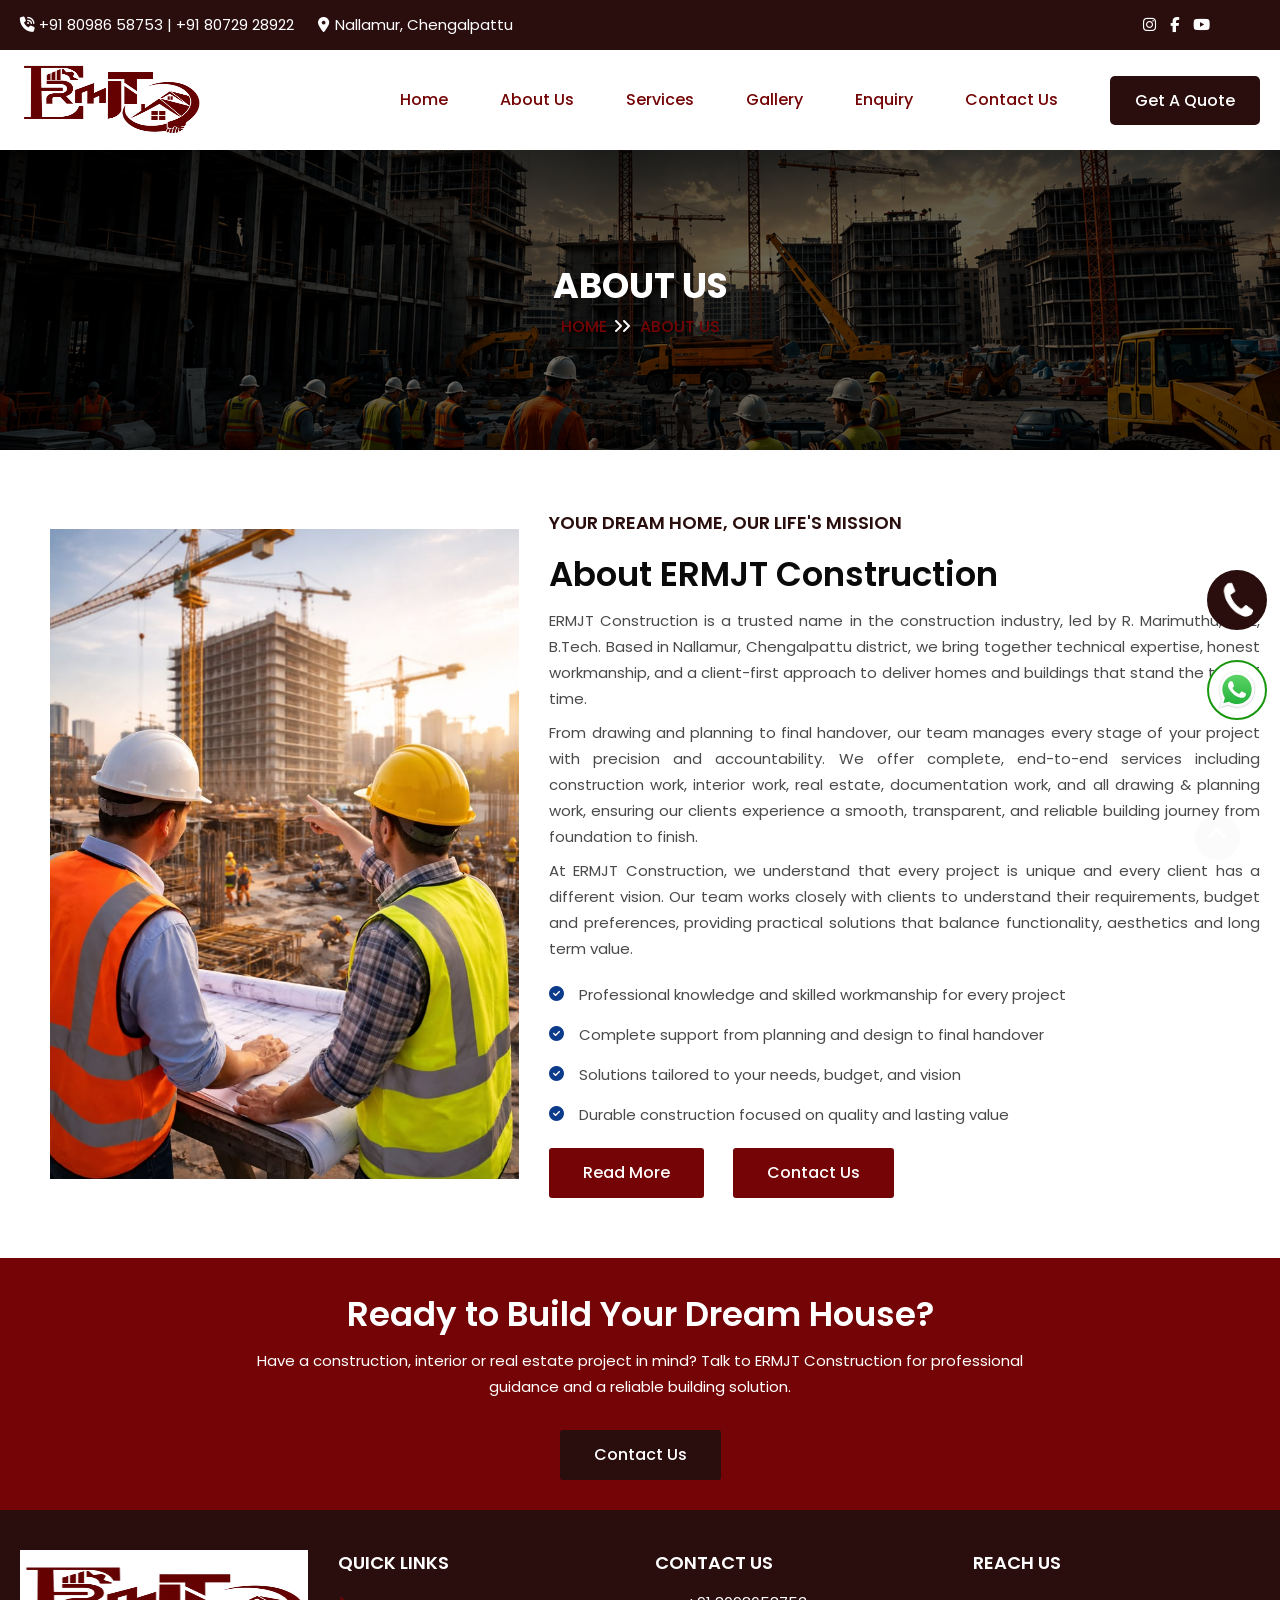
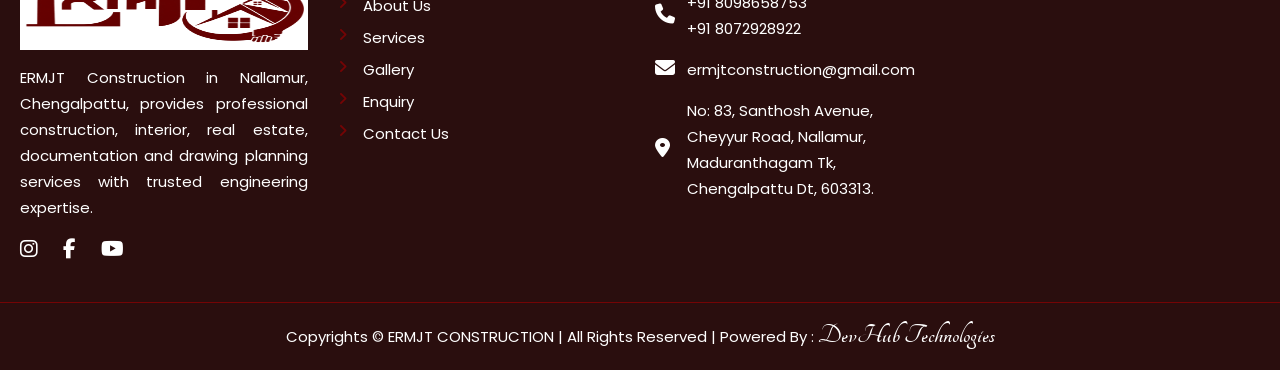
==== about-us.html @ faad3336 "Add files via upload" ====
<!DOCTYPE html>
<html lang="zxx">
    <head>
        <meta charset="utf-8">
        <title>ERMJT Construction | Construction, Interior, Real Estate & Drawing Planning Works</title>
        <meta name="description" content="ERMJT Construction - R.Marimuthu DCE., B.Tech. Trusted construction, interior, real estate, documentation and drawing planning services in Nallamur, Chengalpattu.">
        <meta name="keywords" content="ERMJT Construction, Chengalpattu construction, Maduranthagam construction, Nallamur construction, interior work, real estate, documentation work, drawing planning, R Marimuthu">
        <meta http-equiv="x-ua-compatible" content="ie=edge">
        <meta name="viewport" content="width=device-width, initial-scale=1">
        <link rel="shortcut icon" type="image/x-icon" href="images/favicon.png">
        <link rel="stylesheet" type="text/css" href="css/bootstrap.min.css">
        <link rel="stylesheet" type="text/css" href="css/font-awesome.min.css">
        <link rel="stylesheet" type="text/css" href="css/animate.css">
        <link rel="stylesheet" type="text/css" href="css/hover-min.css">
        <link rel="stylesheet" type="text/css" href="css/owl.carousel.css">
        <link rel="stylesheet" type="text/css" href="css/off-canvas.css">
        <link rel="stylesheet" type="text/css" href="fonts/flaticon.css">
        <link rel="stylesheet" type="text/css" href="css/rsmenu-main.css">
        <link rel="stylesheet" type="text/css" href="css/magnific-popup.css">
        <link rel="stylesheet" type="text/css" href="css/rsmenu-transitions.css">
        <link rel="stylesheet" type="text/css" href="css/style.css">
        <link id="switch_style" href="#" rel="stylesheet" type="text/css">
        <link rel="stylesheet" type="text/css" href="css/responsive.css">        
        <link rel="stylesheet" type="text/css" href="css/jquery.fancybox.min.css">
        <link rel="stylesheet" href="https://cdnjs.cloudflare.com/ajax/libs/font-awesome/6.7.2/css/all.min.css">
        <link type="text/css" rel="stylesheet" href="https://fonts.googleapis.com/css?family=Tangerine">
    </head>
    <body class="home-three">

        <section class="full-width-header">
            <div class="topbar-section">
                <div class="container">
                    <div class="row align-items-center">
                        <div class="col-md-7">
                            <ul class="mail-info">
                                <li><i class="fa-solid fa-phone-volume text-white"></i> <a href="tel:+918098658753"> +91 80986 58753</a> | <a href="tel:+918072928922">+91 80729 28922</a> </li>
                                <li> <a href="#"><i class="fa-solid fa-location-dot text-white"></i>Nallamur, Chengalpattu</a></li>
                              
                            </ul>
                        </div>
                        <div class="col-md-5 nav-right-section">
                            <div class="right-text text-right fix">
                                <div class="social-link">
                                    <ul>
                                        <li><a href="#"><i class="fa-brands fa-instagram"></i></a></li>
                                        <li><a href="#"><i class="fa-brands fa-facebook-f"></i></a></li>
                                        <li><a href="#"><i class="fa-brands fa-youtube"></i></a></li>
                                        
                                    </ul>
                                </div>
                            </div>
                        </div>
                    </div>
                </div>
            </div>
            <!--Header Start-->
            <header class="rs-header header-style-3">
                <!-- Menu Start -->
                <div class="menu-area menu-sticky transparent">
                    <div class="container">
                        <div class="main-menu">
                            <div class="row align-items-center">
                                <div class="col-lg-2">
                                    <div class="logo-area sm-center">
                                        <a href="index.html"><img src="images/logo.png" alt="ERMJT Construction logo" class="logo-img" style="width: 100%; height: 100px;"></a>
                                    </div>
                                </div>
                                <div class="col-lg-10 search-bar">
                                    <div class="header-mid-section display-flex-center">   
                                        <div class="right-menu-area">  
                                            <a class="rs-menu-toggle"><i class="fa fa-bars"></i></a>
                                            <nav class="rs-menu">
                                                <ul class="nav-menu">
                                                    <li class="current_page_item"> <a href="index.html" class="home active-icon"><span data-hover="Home">Home</span></a></li>
                                                    <li class="current_page_item"> <a href="about-us.html"><span data-hover="About Us">About Us</span></a></li>                                           
                                                    <li class="current_page_item"> <a href="services.html"><span data-hover="Services">Services</span></a></li>                                          
                                                    <li class="current_page_item"> <a href="gallery.html" class="home active-icon"><span data-hover="Gallery">Gallery</span></a></li>                                                
                                                    <li class="current_page_item"> <a href="enquiry.html" class="home active-icon"><span data-hover="Enquiry">Enquiry</span></a></li>
                                                    <li class="current_page_item"> <a href="contact-us.html" class="home active-icon"><span data-hover="Contact Us">Contact Us</span></a></li>
                                                    <li><a href="enquiry.html" class="nav-btn">Get A Quote</a></li>                                           
                                                </ul>
                                            </nav> 
                                        </div>                                       
                                    </div> 
                                </div>
                            </div>
                        </div>
                    </div>
                </div>
            </header>
        </section>

        <!-- Breadcrumbs Start -->
        <div class="rs-breadcrumbs">
            <div class="breadcrumbs-image">
                <img src="images/breadcrumbs-01.png" alt="Breadcrumbs Image" style="height: 300px; width: 100%; object-fit: cover; filter: brightness(45%);">
                <div class="breadcrumbs-inner">
                    <div class="container">
                        <div class="breadcrumbs-text">
                            <h1 class="breadcrumbs-title">About Us</h1>
                            <ul class="breadcrumbs-subtitle">
                                <li><a href="index.html">Home</a></li>
                                <li>About Us</li>
                            </ul>
                        </div>
                    </div>
                </div>
            </div>                
        </div>
        <!-- Breadcrumbs End -->

        <div id="rs-about" class="rs-about-construction pt-60 pb-60 clearfix">
            <div class="container ps-relative">                
                <div class="row align-items-center">
                  
                    <div class="col-lg-5">
                        <div class="about-left-image d-pl-30"> 
                            <img src="images/about-01.jpg" alt="" style="width: 100%; height: 650px; object-fit: cover;">
                        </div>
                    </div>

                      <div class="col-lg-7">
                        <div class="rs-title2 margin-0">
                            <span>Your Dream Home, Our Life's Mission</span>
                            <h2>About ERMJT Construction</h2>
                            <p>
                                ERMJT Construction is a trusted name in the construction industry, led by R. Marimuthu, DCE, B.Tech. Based in Nallamur, Chengalpattu district, we bring together technical expertise, honest workmanship, and a client-first approach to deliver homes and buildings that stand the test of time.
                            </p>
                            <p>
                                From drawing and planning to final handover, our team manages every stage of your project with precision and accountability. We offer complete, end-to-end services including construction work, interior work, real estate, documentation work, and all drawing & planning work, ensuring our clients experience a smooth, transparent, and reliable building journey from foundation to finish.
                            </p>
                            <p>
                                At ERMJT Construction, we understand that every project is unique and every client has a different vision. Our team works closely with clients to understand their requirements, budget and preferences, providing practical solutions that balance functionality, aesthetics and long term value.
                            </p>
                            <ul class="about-points" style="list-style:none; padding-left:0; margin:20px 0;">
                                <li style="margin-bottom:14px; padding-left:30px; position:relative;">
                                    <i class="fa-solid fa-circle-check" style="position:absolute; left:0; top:4px; color:#0D3B8C;"></i>
                                    Professional knowledge and skilled workmanship for every project
                                </li>
                                <li style="margin-bottom:14px; padding-left:30px; position:relative;">
                                    <i class="fa-solid fa-circle-check" style="position:absolute; left:0; top:4px; color:#0D3B8C;"></i>
                                    Complete support from planning and design to final handover
                                </li>
                                <li style="margin-bottom:14px; padding-left:30px; position:relative;">
                                    <i class="fa-solid fa-circle-check" style="position:absolute; left:0; top:4px; color:#0D3B8C;"></i>
                                    Solutions tailored to your needs, budget, and vision
                                </li>
                                <li style="margin-bottom:14px; padding-left:30px; position:relative;">
                                    <i class="fa-solid fa-circle-check" style="position:absolute; left:0; top:4px; color:#0D3B8C;"></i>
                                    Durable construction focused on quality and lasting value
                                </li>
                            </ul>
                        </div>
                        <div class="services-list">
                            <ul class="button-area">
                                <li><a class="readon" href="about-us.html">Read More</a></li>
                                <li><a class="readon" href="contact-us.html">Contact Us</a></li>
                            </ul>
                        </div>
                    </div>
                </div>
            </div>
        </div>

      
        <div id="rs-calltoaction" class="rs-calltoaction bg2 pt-30 pb-30">
            <div class="container">
                <div class="rs-cta-inner text-center">
                    <div class="rs-title text-center">
                        <h2 class="white-color">Ready to Build Your Dream House?</h2>      
                        <p class="white-color text-center">Have a construction, interior or real estate project in mind?
                        Talk to ERMJT Construction for professional</br> guidance
                        and a reliable building solution.</p>
                    </div>
                    <a class="readon white-btn" href="contact-us.html" style="background-color: #2a0e0e !important; color: #fff;">Contact Us</a>
                </div>
            </div>
        </div>
        
        
        <footer id="rs-footer" class="rs-footer pt-40">
            <div class="footer-top">
                <div class="container">
                    <div class="row">
                        <div class="col-lg-3 single-footer-column mb-md-30">
                            <div class="about-widget">
                                 <div class="footer-logo">
                                <a href="index.html"><img src="images/logo.png" alt="ERMJT Construction logo" style="background-color: #fff; width: 100%; height: 100px;" ></a>
                            </div>                 
                                <div class="footer-info">
                                    <p class="footer-desc white-color">ERMJT Construction in Nallamur, Chengalpattu, provides professional
                                    construction, interior, real estate, documentation
                                    and drawing planning services with trusted engineering expertise.</p>

                                   
                                </div>                                
                                <ul class="social-links">
                                    <li><a href="#"><i class="fa-brands fa-instagram"></i></a></li>
                                    <li><a href="#"><i class="fa-brands fa-facebook-f"></i></a></li>
                                    <li><a href="#"><i class="fa-brands fa-youtube"></i></a></li>
                                   
                                </ul>
                            </div>
                        </div>

                            <div class="col-lg-3 single-footer-column mb-md-30">
                            <div class="footer-menu">
                                <h5 class="footer-title">Quick Links</h5>
                                <ul>
                                    <li><a href="about-us.html">About Us</a></li>
                                    <li><a href="services.html">Services</a></li>
                                    <li><a href="gallery.html">Gallery</a></li>
                                    <li><a href="enquiry.html">Enquiry</a></li>
                                    <li><a href="contact-us.html">Contact Us</a></li>
                                    
                                </ul>
                            </div>
                        </div>

                        <div class="col-lg-3 single-footer-column">
                            <h5 class="footer-title">Contact Us</h5>
                            <ul class="footer-address">

                               

                                <li class="align-items-center display-flex">
                                    <div class="icon-tag">
                                        <i class="fa fa-phone"></i> 
                                    </div>
                                    <div class="info">
                                        <a href="tel:+918098658753">+91 8098658753</a><br>
                                        <a href="tel:+918072928922">+91 8072928922</a> 
                                    </div>
                                </li>

                                <li class="align-items-center display-flex">
                                    <div class="icon-tag">
                                        <i class="fa-solid fa-envelope"></i> 
                                    </div>
                                    <div class="info">
                                        <a href="mailto:ermjtconstruction@gmail.com">ermjtconstruction@gmail.com</a><br>
                                       
                                    </div>
                                </li>

                                 <li class="align-items-center display-flex">
                                    <div class="icon-tag">
                                        <i class="fa-solid fa-location-dot"></i> 
                                    </div>
                                    <div class="info">
                                        <a href="#" target="_blank">
                                            No: 83, Santhosh Avenue, </br>Cheyyur Road, Nallamur,</br> Maduranthagam Tk,</br> Chengalpattu Dt, 603313. 
                                        </a>
                                    </div>
                                </li>

                            </ul>
                        </div>

                    

                        <div class="col-lg-3 single-footer-column mb-md-30">
                            <h5 class="footer-title">Reach Us</h5>
                            
                            <iframe src="https://www.google.com/maps?q=Nallamur,Maduranthagam,Chengalpattu,Tamil%20Nadu&output=embed" width="100%" height="250px" style="border:0;" allowfullscreen="" loading="lazy" referrerpolicy="no-referrer-when-downgrade"></iframe>
                        </div>
                    </div>
                </div>
            </div>
            <div class="footer-bottom">
                <div class="container">                    
                    <div class="row align-items-center">
                       
                        <div class="col-md-12">
                            <div class="copyright text-center">
                                <p class="text-center text-white site-footer__bottom-text">
                                    Copyrights ©
                                    <a href="index.html" class="company-name">
                                        ERMJT CONSTRUCTION
                                    </a>
                                    | All Rights Reserved | Powered By :
                                    <a href="https://devhubtechnologies.co.in/" class="devhub">
                                        DevHub Technologies
                                    </a>
                                </p>
                            </div>

                        </div>
                    </div>
                </div>
            </div>
        </footer>
        
        
        <a href="https://api.whatsapp.com/send?phone=+918098658753&amp;text= Hello ERMJT Construction, I visited your website and would like to know more about your services. Please share the details. Thank you."
            target="_blank" id="Whatsapp">
            <img src="images/WhatsApp.svg" alt="WhatsApp">
        </a>

        <a href="tel:+918098658753" target="_blank" id="Phonei">
            <img src="images/phone.png" alt="Phone">
        </a>      

        <div id="scrollUp">
            <i class="fa fa-angle-up"></i>
        </div> 

        <script src="js/jquery.js"></script>
        <script src="js/jquery.fancybox.js"></script>
        <script src="js/modernizr-2.8.3.min.js"></script>
        <script src="js/modernizr-2.8.3.min.js"></script>
        <script src="js/jquery.min.js"></script>
        <script src="js/skill.bars.jquery.js"></script>
        <script src="js/jquery.counterup.min.js"></script>
        <script src="js/waypoints.min.js"></script>
        <script src="js/bootstrap.min.js"></script>
        <script src="js/owl.carousel.min.js"></script>
        <script src="js/jquery.magnific-popup.min.js"></script>
        <script src="js/slick.min.js"></script>
        <script src="js/isotope.pkgd.min.js"></script>
        <script src="js/imagesloaded.pkgd.min.js"></script>
        <script src="js/wow.min.js"></script>
        <script src="js/rsmenu-main.js"></script>
        <script src="js/plugins.js"></script>
        <script src="js/main.js"></script>
    </body>
</html>
---- css/off-canvas.css ----
@charset "utf-8";

/**
*
* -----------------------------------------------------------------------------
*
* Template : Kulluu - Creative Agency HTML Template
* Author : rs-theme
* Author URI : http://www.rstheme.com/
*
* -----------------------------------------------------------------------------
*
**/

.rs-offcanvas-link {

}

a.nav-expander {
    background: transparent;
    color: #FFFFFF;
    display: block;
    font-size: 16px;
    font-weight: 400;
    height: auto;
    margin-right: 0;
    padding: 0;
    right: 0;
    text-decoration: none;
    text-transform: uppercase;
    top: 0;
    transition: right 0.3s ease-in-out 0s;
    width: auto;
    z-index: 12;
    transition: right 0.3s ease-in-out 0s;
    -webkit-transition: right 0.3s ease-in-out 0s;
    -moz-transition: right 0.3s ease-in-out 0s;
    -o-transition: right 0.3s ease-in-out 0s;
 
}
 
a.nav-expander:hover {
  cursor: pointer;
}

nav.right_menu_togle {
	background: rgba(0,0,0,0.9);
	display: block;
	height: 100%;
	overflow: auto;
	position: fixed;
	right: -23em;
	font-size: 15px;
	top: 0;
	width: 23em;
	z-index: 2000;
	transition: right 0.3s ease-in-out 0s;
	-webkit-transition: right 0.3s ease-in-out 0s;
	-moz-transition: right 0.3s ease-in-out 0s;
	-o-transition: right 0.3s ease-in-out 0s;
}
.nav-expanded nav {
  right: 0;
}
 
body.nav-expanded {
  margin-left: 0em;
  transition: right 0.4s ease-in-out 0s;
  -webkit-transition: right 0.4s ease-in-out 0s;
  -moz-transition: right 0.4s ease-in-out 0s;
  -o-transition: right 0.4s ease-in-out 0s;
}
.right_menu_togle .close-btn{
	overflow: hidden;
	padding: 35px 10px 20px;
}
.right_menu_togle .canvas-logo{
    padding-left: 24px;
    padding-bottom: 20px;
}
.right_menu_togle .search-wrap{
    padding: 20px 24px 0;
    position: relative;
}
.right_menu_togle .search-wrap label{
    display: block;
    font-size: 20px;
    color: #fff;
    position: relative;
}
.right_menu_togle .search-wrap input,
.right_menu_togle .search-wrap button{
    border: none;
    outline: none;
}
.right_menu_togle .search-wrap input{
    width: 100%;
    border-radius: 30px;
    background: #fff;
    padding: 7px 25px;
    margin-top: 6px;
}
.right_menu_togle .search-wrap button{
    position: absolute;
    right: 40px;
    background: transparent;
    cursor: pointer;
    bottom: 7px;
    font-size: 18px;
}

span#nav-close {
	font-size: 20px;
    cursor: pointer;
    color: #fff;
    display: block;
    text-align: center;
    width: 35px;
    height: 35px;
    line-height: 26px;
    border: 3px solid #fff;
    border-radius: 50%;
    float: right;
    font-weight: bold;
}

.sidebarnav_menu.main-menu li.menu-item-has-children:before{
	position: absolute;
    content: "\f078";
    font-family: FontAwesome;
    color: #ffffff;
    width: 32px;
    height: 32px;
    line-height: 30px;
    background: rgba(255,255,255,0.2);
    border: 1px solid rgba(255,255,255,0.3);
    right: 8px;
    top: 5px;
    cursor: pointer;
    z-index: 999;
    text-align: center;
    font-size: 15px;
	transition: 0.4s;
	-webkit-transition: 0.4s;
	-ms-transition: 0.4s;
}
.sidebarnav_menu.main-menu li.menu-item-has-children.open:before{
    content: "\f077";
	transition: 0.4s;
	-webkit-transition: 0.4s;
	-ms-transition: 0.4s;
}
.sidebarnav_menu.main-menu li.menu-item-has-children ul{
	display: none;
}
.sidebarnav_menu.main-menu li.menu-item-has-children ul li a{
    display: block;
    padding: 8px 45px;
    font-size: 14px;
}

.sidebarnav_menu.main-menu li ul li:hover a,
.sidebarnav_menu.main-menu li ul li.active a{
	background: rgba(0,0,0,0.15) !important;
}
.sidebarnav_menu.main-menu li {
  border-bottom: 1px solid rgba(255,255,255,0.15);
  font-size: 16px;
  position: relative;
  display: block;
}
.sidebarnav_menu.main-menu .list-unstyled li:last-child {
	border-bottom: 0;
}
.sidebarnav_menu.main-menu .list-unstyled {
 	border-top: 1px solid rgba(255,255,255,0.15);
}
.sidebarnav_menu.main-menu .list-unstyled li {
	border: 0;
}
.sidebarnav_menu.main-menu li a {
  color: #fff;
  text-decoration: none;
  padding: 8px 24px;
  display: block;
  transition: 0.4s;
  -webkit-transition: 0.4s;
  -ms-transition: 0.4s;
}
.sidebarnav_menu.main-menu li ul li a {
  padding: 8px 0 8px 40px; 
}
.sidebarnav_menu.main-menu li a:hover {
  color: #FFFFFF;
  text-decoration: none;
}
 
.sidebarnav_menu.main-menu a .caret {
	width: 0;
	height: 0;
	display: inline-block;
	vertical-align: top;
	border-top: 4px solid #4f5963;
	border-right: 4px solid transparent;
	border-left: 4px solid transparent;
	content: "";
    margin-top: 8px;
}
 
.sidebarnav_menu.main-menu a:hover .caret {
	border-top-color: #4f5963;
}
 
.sidebarnav_menu.main-menu li.open > a > .caret {
	border-top: none;
	border-bottom: 4px solid #4f5963;
	border-right: 4px solid transparent;
	border-left: 4px solid transparent;
}
 
.sidebarnav_menu.main-menu li.open > a:hover > .caret {
	border-bottom-color: #4f5963;
}
 
.icon:before {
  font-family: 'FontAwesome';
  font-style: normal;
  font-variant: normal;
  font-weight: normal;
  line-height: 1;
  text-transform: none;
  content: '\f105';
}
 
.sidebarnav_menu.main-menu li > a > span.icon {
  float: right;
  margin: 0.1em 1.7em -0.1em 0;
  opacity: 0;
  -webkit-transition: all 0.2s ease-in-out;
  -moz-transition: all 0.2s ease-in-out;
  -o-transition: all 0.2s ease-in-out;
  transition: all 0.2s ease-in-out;
 
}
 
.sidebarnav_menu.main-menu li > a:hover > span.icon {
  float: right;
  margin: 0.1em 0.8em -0.1em 0;
  opacity: 1;
}

.sidebar_nav.navbar {
    position: absolute;
    min-height: auto;
    margin-bottom: 0;
    border: 0;
}
.rs-menu.rs-menu-close,
.sidebar_nav.navbar-inverse{
	background: transparent;
}
---- fonts/flaticon.css ----
/*
  	Flaticon icon font: Flaticon
  	Creation date: 27/07/2019 06:12
  	*/

@font-face {
  font-family: "Flaticon";
  src: url("Flaticon.eot");
  src: url("Flaticond41d.eot?#iefix") format("embedded-opentype"),
       url("Flaticon.woff2") format("woff2"),
       url("Flaticon.woff") format("woff"),
       url("Flaticon.ttf") format("truetype"),
       url("Flaticon.svg#Flaticon") format("svg");
  font-weight: normal;
  font-style: normal;
}

@media screen and (-webkit-min-device-pixel-ratio:0) {
  @font-face {
    font-family: "Flaticon";
    src: url("Flaticon.svg#Flaticon") format("svg");
  }
}

[class^="flaticon-"]:before, [class*=" flaticon-"]:before,
[class^="flaticon-"]:after, [class*=" flaticon-"]:after {   
  font-family: Flaticon;
        font-size: 20px;
font-style: normal;
margin-left: 20px;
}

.flaticon-next:before { content: "\f100"; }
.flaticon-back:before { content: "\f101"; }
.flaticon-hotel:before { content: "\f102"; }
.flaticon-pharmacy:before { content: "\f103"; }
.flaticon-apartments:before { content: "\f104"; }
.flaticon-bridge:before { content: "\f105"; }
.flaticon-library:before { content: "\f106"; }
.flaticon-gas-station:before { content: "\f107"; }
.flaticon-quote:before { content: "\f108"; }
.flaticon-add:before { content: "\f109"; }
.flaticon-phone-call:before { content: "\f10a"; }
.flaticon-mail:before { content: "\f10b"; }
.flaticon-maintenance:before { content: "\f10c"; }
.flaticon-idea:before { content: "\f10d"; }
.flaticon-business-and-finance:before { content: "\f10e"; }
.flaticon-builder:before { content: "\f10f"; }
.flaticon-trust:before { content: "\f110"; }
.flaticon-check:before { content: "\f111"; }
.flaticon-gps:before { content: "\f112"; }
.flaticon-map:before { content: "\f113"; }
.flaticon-trust-1:before { content: "\f114"; }
.flaticon-helmet:before { content: "\f115"; }
.flaticon-gear:before { content: "\f116"; }
.flaticon-hard-hat:before { content: "\f117"; }
.flaticon-help:before { content: "\f118"; }
.flaticon-maintenance-1:before { content: "\f119"; }
.flaticon-phone-call-1:before { content: "\f11a"; }
.flaticon-verified:before { content: "\f11b"; }
.flaticon-cross:before { content: "\f11c"; }
.flaticon-satisfaction:before { content: "\f11d"; }
.flaticon-repair-expert:before { content: "\f11e"; }
---- css/rsmenu-main.css ----
/*

*/
/*-----------------------------------------------------------------------------------*/
/*	GLOBAL CSS THAT ARE APPLIED FOR ALL SCREEN SIZES
/*-----------------------------------------------------------------------------------*/
.rs-menu {
  float: left;
  clear: both;
  width: 100%;
  font-size: 0;
  position: relative;
  /*background: #1c1c1c;
   -webkit-box-shadow: 0 2px 5px rgba(0, 0, 0, .2);
   -moz-box-shadow: 0 2px 5px rgba(0, 0, 0, .2);
   box-shadow: 0 2px 5px rgba(0, 0, 0, .2);*/
}

.rs-menu ul,
.rs-menu li,
.rs-menu p,
.rs-menu a,
.rs-menu div,
.rs-menu i {
  border: 0;
  margin: 0;
  padding: 0;
}

.rs-menu li {
  display: block;
  vertical-align: top;
  position: relative;
}

.rs-menu a {
  display: block;
}

.rs-menu .row {
  float: left;
  width: 100%;
  position: relative;
}

/*-----------------------------------------------------------------------------------*/
/*	SUB-MENUS SETTINGS 
/*-----------------------------------------------------------------------------------*/
/* Hide sub-menus */
.rs-menu ul ul {
  position: absolute;
  top: 100%;
  width: 100%;
  display: none;
  background-color: #111111;
}
.home5 .rs-menu ul ul {
  background-color: #00bcd4;
}
.home5 .rs-menu ul ul li {
  border-bottom: 1px solid #048d9e;
}
.home5 .rs-menu a {
  color: #fff;
}
.rs-menu ul ul.visible,
.rs-menu ul .rs-mega-menu ul.visible ul.sub-menu {
  display: block;
  z-index: 110;
}

/* Adjust position of mega-menu */
.rs-menu li:hover > ul.mega-menu > li > ul {
  position: relative;
}

/*-----------------------------------------------------------------------------------*/
/*	SUB-MENUS APPEARANCE 
/*-----------------------------------------------------------------------------------*/
/* Place border bottom */
.rs-menu ul ul li {
  border-bottom: 1px solid #222;
}

.rs-menu ul ul li:last-child,
.rs-menu ul ul li.mega-menu-container {
  border-bottom: 0;
}

/* Remove border bottom on last li*/
.rs-menu ul ul li:last-child {
  border-bottom: none;
}

/* Puts shadow on sub-menus */
.rs-menu .sub-menu,
.mega-menu {
  -webkit-box-shadow: 0px 4px 13px -3px #232323;
  -moz-box-shadow: 0px 4px 13px -3px #232323;
  -ms-box-shadow: 0px 4px 13px -3px #232323;
  -o-box-shadow: 0px 4px 13px -3px #232323;
  box-shadow: 0px 4px 13px -3px #232323;
}
.mega-rs h2 {
  position: absolute;
  bottom: 30px;
  margin: 0 !important;
  padding: 5px 28px;
  left: 25px;
  background: rgba(0, 0, 0, 0.8);
  color: #fff;
}
.mega-rs ul li a {
  position: relative;
}
#inner .rs-menu li a {
  color: #000;
}
#inner .rs-menu li li a {
  color: #fff;
}

/*-----------------------------------------------------------------------------------*/
/*  APPEARANCE SETTINGS 
/*-----------------------------------------------------------------------------------*/

.multi ul ul {
  background: transparent !important;
}

.multi ul li a {
  font-weight: 400 !important;
  font-size: 13px !important;
}

/*home 1*/

.inner-page .rs-menu ul.nav-menu > li > a,
.home3 .rs-menu ul.nav-menu > li > a,
.home1 .rs-menu ul.nav-menu > li > a {
  padding: 0;
}
.inner-page .rs-menu ul.nav-menu > li,
.home3 .rs-menu ul.nav-menu > li,
.home1 .rs-menu ul.nav-menu > li {
  margin-right: 40px;
}
.home1 .rs-menu ul.nav-menu > li:last-child {
  margin-right: 0;
}
.inner-page .rs-menu > ul.nav-menu {
  text-align: right;
}

/* Modifies position of icons on the menu */
.rs-menu li i {
  margin-right: 10px;
  font-size: 16px;
  /* Make the font smoother for Chrome */
  transform: translate3d(0, 0, 0);
}

.mega-menu h1,
.mega-menu h2,
.mega-menu h3 {
  margin-bottom: 24px;
}
/*-----------------------------------------------------------------------------------*/
/*  Typography
/*-----------------------------------------------------------------------------------*/

.rs-menu .sub-menu li a {
  padding: 10px 14px;
}

/*.home2 .rs-menu {
	background-color: #111111;
	text-align: left;
	z-index: 11;
	position: absolute;
}*/
.home2 .rs-menu ul {
  text-align: left;
}

.home2 .rs-menu > ul > li:first-child > a {
  padding-left: 40px;
}
.home2 .rs-menu > ul > li {
  padding-right: 40px;
}
.home2 .rs-menu > ul > li > a {
  padding: 0px;
}

/* Sub-menus - font size and text alignment*/
.rs-menu ul ul a {
  font-size: 15px;
  text-align: left;
}

.mega-menu p {
  margin: 12px 0;
}

.mega-menu li p a {
  font-size: 16px;
  font-family: "Open Sans", sans-serif;
}

/*-----------------------------------------------------------------------------------*/
/*  MEGA MENU
/*-----------------------------------------------------------------------------------*/
.nav-menu {
  position: relative;
}

.nav-menu .rs-mega-menu {
  position: relative;
}

.nav-menu .mega-menu {
  left: 0;
  width: 100%;
  position: absolute;
}

.nav-menu .mega-menu .mega-menu-container {
  float: left;
  width: 100%;
  position: relative;
  padding: 0 6px;
}

.nav-menu .mega-menu .sub-menu {
  display: block;
  position: relative;
  width: auto;
  padding: 0;
  min-height: initial;
  box-shadow: none;
}

.nav-menu .mega-menu .sub-menu a {
  padding: 12px;
}

.nav-menu .mega-menu .sub-menu li,
.nav-menu .mega-menu .sub-menu a {
  width: 100%;
}

/*-----------------------------------------------------------------------------------*/
/*  MEGA MENU - IMAGES
/*-----------------------------------------------------------------------------------*/
.nav-menu .mega-menu li div.mega-menu-img a {
  float: left;
  width: 100%;
  min-height: 230px;
  padding: 12px;
}

/*Hover Effect Images*/
.nav-menu .mega-menu li div.mega-menu-img a:hover img {
  -webkit-transform: scale(1.1);
  -moz-transform: scale(1.1);
  -o-transform: scale(1.1);
  -ms-transform: scale(1.1);
  transform: scale(1.1);
}

.multi .sub-menu li img {
  width: 50px;
  transition: all 0.5s ease 0s;
  border-radius: 100%;
}
.multi .sub-menu li:hover img {
  transform: rotate(100deg);
}
.multi .sub-menu li {
  margin-bottom: 15px;
}
.multi .sub-menu li {
  padding-bottom: 15px;
}
.multi .col-3 .sub-menu li a {
  display: inline;
}
.nav-menu .mega-menu-img h2 {
  font-size: 16px;
  margin: 12px 0 0 0;
  letter-spacing: 1px;
  text-transform: uppercase;
}

.nav-menu .mega-menu > li .mega-menu-img-meta {
  padding: 0;
  width: auto;
  position: relative;
  height: auto;
  overflow: hidden;
  -webkit-backface-visibility: hidden;
}

/*-----------------------------------------------------------------------------------*/
/*  MEGA MENU - MAP
/*-----------------------------------------------------------------------------------*/
#map {
  height: 500px;
}

/*-----------------------------------------------------------------------------------*/
/*  TRANSITIONS AND EFECTS
/*-----------------------------------------------------------------------------------*/
.nav-menu ul {
  -webkit-transition: all 0.3s ease-in-out;
  -moz-transition: all 0.3s ease-in-out;
  -ms-transition: all 0.3s ease-in-out;
  -o-transition: all 0.3s ease-in-out;
  transition: all 0.3s ease-in-out;
}

.mega-menu-img-meta img {
  -webkit-transition: -webkit-transform 0.3s ease-in-out;
  -moz-transition: -moz-transform 0.3s ease-in-out;
  -o-transition: -o-transform 0.3s ease-in-out;
  -ms-transition: -ms-transform 0.3s ease-in-out;
  transition: transform 0.3s ease-in-out;
}

/*-----------------------------------------------------------------------------------*/
/*  LINE
/*-----------------------------------------------------------------------------------*/
.rs-menu .line {
  padding-bottom: 12px;
  border-bottom: 1px solid rgba(0, 0, 0, 0.05);
  margin-top: 20px;
  text-align: left;
  color: #fff;
  padding-left: 15px;
}

/*-----------------------------------------------------------------------------------*/
/*  RESPONSIVE IMAGES
/*-----------------------------------------------------------------------------------*/
.rs-menu img {
  max-width: 100%;
  height: auto;
  -ms-interpolation-mode: bicubic;
}

/*-----------------------------------------------------------------------------------*/
/*  MEDIA QUERIES
/*-----------------------------------------------------------------------------------*/
@media screen and (min-width: 500px) {
  .rs-menu h1 {
    font-size: 3.8rem;
    line-height: 1.2em;
  }

  .rs-menu h2 {
    font-size: 2rem;
    line-height: 1.2em;
  }

  .rs-menu h3 {
    font-size: 3.3rem;
  }

  .rs-menu h4 {
    font-size: 2.8rem;
  }
}

@media screen and (min-width: 992px) {
  .rs-menu {
    /*border:1px solid #000;*/
    height: auto !important;
  }

  .rs-menu h1 {
    font-size: 3.2rem;
    line-height: 1.2em;
  }

  .rs-menu h2 {
    font-size: 2.5rem;
    line-height: 1.2em;
  }

  .rs-menu h3 {
    font-size: 2rem;
  }

  .rs-menu h4 {
    font-size: 1rem;
  }

  /* Grid */
  .rs-menu .row [class*="col-"] {
    display: block;
    width: 100%;
    min-height: 5px;
    -webkit-box-sizing: border-box;
    -moz-box-sizing: border-box;
    -ms-box-sizing: border-box;
    box-sizing: border-box;
    float: left;
    margin-left: 2.5%;
  }

  .rs-menu .row [class*="col-"]:first-child {
    margin-left: 0 !important;
  }

  .rs-menu .row .col-12 {
    width: 100%;
  }

  .rs-menu .row .col-11 {
    width: 91.45833333333334%;
  }

  .rs-menu .row .col-10 {
    width: 82.91666666666667%;
  }

  .rs-menu .row .col-9 {
    width: 74.375%;
  }

  .rs-menu .row .col-8 {
    width: 65.83333333333334%;
  }

  .rs-menu .row .col-7 {
    width: 57.29166666666667%;
  }

  .rs-menu .row .col-6 {
    width: 48.75%;
  }

  .rs-menu .row .col-5 {
    width: 40.208333333333336%;
  }

  .rs-menu .row .col-4 {
    width: 31.666666666666668%;
  }

  .rs-menu .row .col-3 {
    width: 23.125%;
  }

  .rs-menu .row .col-2 {
    width: 14.583333333333334%;
  }

  .rs-menu .row .col-1 {
    width: 6.041666666666667%;
  }
  /*-----------------------------------------------------------------------------------*/
  /*  RESPONSE MENU
	/*-----------------------------------------------------------------------------------*/
  .rs-menu li {
    display: inline-block;
  }

  .nav-menu .rs-mega-menu {
    position: static;
  }

  .rs-menu ul ul.visible {
    visibility: hidden;
    opacity: 0;
  }

  /* Remove arrows if not in mobile */
  .nav-menu .menu-item-has-children > span,
  .nav-menu .rs-mega-menu > span {
    display: none;
  }

  /* Remove Menu Toggle if not in mobile */
  .rs-menu-toggle {
    display: none;
  }

  /* Remove Menu Close if not in mobile */
  .nav-menu div.sub-menu-close {
    display: none;
  }

  /* Show sub-menus in hover */
  .rs-menu li:active > ul,
  .rs-menu li:focus > ul,
  .rs-menu li:hover > ul,
  .rs-menu li:hover > ul.mega-menu > li > ul,
  .rs-menu li:hover ul.mega-menu .sub-menu {
    display: block;
    z-index: 17;
  }

  /* Adjust position the sub-menus in the left */
  .rs-menu ul ul li > ul {
    right: 100%;
  }

  /* Adjust position the sub-menus on the top */
  .rs-menu ul ul ul {
    top: 0;
  }

  .rs-menu ul ul {
    width: 330px;
  }

  /* Sub-menus - width */
  .rs-menu ul ul a {
    width: 330px; /* <- Modify for width change */
  }

  .nav-menu .mega-menu li div.mega-menu-img a {
    width: 25%;
  }
  .nav-menu .mega-menu li div.mega-menu-innner .single-magemenu {
    width: 25%;
    float: left;
    padding: 0 12px;
  }
}

/*-----------------------------------------------------------------------------------*/
/*  ARROWS FIXES IN IE
/*-----------------------------------------------------------------------------------*/
@media screen and (min-width: 0\0) {
  .rs-menu img {
    width: 100%;
  }

  .nav-menu .menu-item-has-children a,
  .nav-menu .rs-mega-menu a {
    padding-right: 24px;
  }

  .nav-menu .menu-item-has-children a:after,
  .nav-menu .rs-mega-menu a:after {
    position: static;
    float: right;
    margin: 0 -16px 0 0;
  }
}

@media only screen and (max-width: 991px) {
  .rs-menu .row [class*="col-"] {
    float: left !important;
    width: 100% !important;
    margin-left: 0 !important;
    margin-right: 0 !important;
  }

  .nav-menu > li > a {
    border-bottom: 1px solid #1c1d26;
    color: #fff !important;
    text-align: left;
    height: 50px;
    line-height: 50px;
  }

  .nav-menu > li:last-child > a {
    border-bottom: none;
  }

  .nav-menu span.rs-menu-parent i {
    margin: 0;
    color: #0d3b8c;
  }

  .nav-menu > .menu-item-has-children > span.rs-menu-parent,
  .nav-menu .rs-mega-menu > span.rs-menu-parent {
    display: block;
    position: absolute;
    right: 0;
    top: 0;
    padding: 13px 20px;
    cursor: pointer;
    line-height: 15px;
    background: #050613;

    /* Remove the blue Webkit background when element is tapped */
    -webkit-tap-highlight-color: rgba(0, 0, 0, 0);
  }

  .nav-menu > .menu-item-has-children > span.rs-menu-parent:hover,
  .nav-menu .rs-mega-menu > span.rs-menu-parent:hover {
    color: #fff;
  }

  .nav-menu
    > .menu-item-has-children
    .sub-menu
    .menu-item-has-children
    span.rs-menu-parent {
    display: block;
    position: absolute;
    right: 0;
    top: 0;
    padding: 20px;
    cursor: pointer;
    line-height: 15px;
    border-left: 1px solid rgba(0, 0, 0, 0.05);

    /* Remove the blue Webkit background when element is tapped */
    -webkit-tap-highlight-color: rgba(0, 0, 0, 0);
  }

  /*Options Menu Closed*/
  .nav-menu div.sub-menu-close {
    float: left;
    width: 100%;
    cursor: pointer;
    background: #f6f3ed;
    color: #000;
    font-size: 14px;
    text-align: center;
    height: 50px;
    line-height: 50px;
    margin-top: 14px;
  }

  .nav-menu div.sub-menu-close i {
    font-size: 16px;
    margin-right: 5px;
  }

  .rs-menu .sub-menu {
    -webkit-box-shadow: 0 0 20px rgba(0, 0, 0, 0.15);
    -moz-box-shadow: 0 0 20px rgba(0, 0, 0, 0.15);
    -ms-box-shadow: 0 0 20px rgba(0, 0, 0, 0.15);
    -o-box-shadow: 0 0 20px rgba(0, 0, 0, 0.15);
    box-shadow: 0 0 20px rgba(0, 0, 0, 0.15);
  }

  .rs-menu-close {
    height: 0;
    overflow: hidden !important;
  }

  /*Menu Toggle Appearance*/
  .rs-menu-toggle {
    padding: 15px 0;
    display: block;
    position: relative;
    cursor: pointer;
    color: #fff !important;
    font-size: 15px;
    text-transform: uppercase;
    -webkit-tap-highlight-color: rgba(0, 0, 0, 0);
  }

  .rs-menu-toggle i {
    margin-right: 10px;
    font-size: 30px;
  }
}

@media only screen and (max-width: 1080px) {
  .nav-menu > li > a i {
    display: none;
  }
}

@media only screen and (min-width: 992px) {
  .home5 .rs-menu > ul > li > a {
    padding: 0;
    height: 80px;
    line-height: 80px;
    padding-right: 20px;
  }
  .home5 .sticky4 .rs-menu > ul > li:first-child a {
    padding-left: 0;
  }
  .home5
    #rs-header
    .middle-header-home5
    .sticky4
    .header-bottom-area
    .navbar
    ul
    li:first-child {
    margin-left: 0;
  }
}
---- css/rsmenu-transitions.css ----
/*
Theme Name: rs Menu
Description: rs Menu is a fully responsive, easy-to-use, highly customized and creative Mega Menu
Author: Rs Themes
*/

/************************************************
	Transitions
************************************************/
@media screen and (min-width: 992px) {
	.rs-menu ul ul {
		opacity: 0;
		display: block;
		visibility: hidden;	
		transform: translateY(-10px);
	}

	.rs-menu li:active > ul, .rs-menu li:focus > ul, .rs-menu li:hover > ul, .rs-menu li:hover > ul.mega-menu > li > ul, .rs-menu li:hover ul.mega-menu .sub-menu {    
		 opacity: 1;
		 visibility:visible;		
		 transform: translateY(0px);
	}	
}
---- css/style.css ----
@charset "utf-8";
@import url("https://fonts.googleapis.com/css?family=Poppins:300,400,400i,500,500i,600,700,800,900&amp;display=swap");
/**
*

*
**/
/* Table Of Content
---------------------------------------------------------
01. General CSS
02. Common CSS
03. Header CSS
04. Full-width slider Section CSS
05. Video Section CSS
06. Breadcrumbs CSS
07. Construction Process  CSS
08. About Section CSS 
09. Services Section CSS 
10. Project Section CSS
11. Counter Section CSS
12. Our Skill CSS
13. Testimonial Section CSS
14. Newsletter Section CSS
15. Blog Section CSS
16. Blog Details CSS
17. Team Section CSS
18. Faq Section CSS
19. Account Login SS
20. Checkout Section CSS
21. Cart Section CSS
22. Shop Section CSS
23. Shop Single CSS
24. Partner Section CSS
25. Contact Section CSS
26. Error 404 CSS
27. Footer Section CSS
28. Pre-loading CSS

--------------------------------------------------------*/
/* -----------------------------------
    01. General CSS
-------------------------------------*/
html,
body {
  font-size: 15px;
  color: #4a4a4a;
  font-family: "Poppins", sans-serif;
  vertical-align: baseline;
  font-weight: 400;
  overflow-x: hidden;
  line-height: 26px;
}
p {
  margin: 0 0 8px;
  text-align: justify;
}
h1,
h2,
h3,
h4,
h5,
h6 {
  font-family: "Poppins", sans-serif;
  color: #0a0a0a;
  margin: 0 0 6px;
  line-height: 1.4;
}
h1 {
  font-size: 45px;
  font-weight: 700;
}
h2 {
  font-size: 34px;
  font-weight: 600;
  line-height: 52px;
}
h3 {
  font-size: 30px;
  font-weight: 600;
}
h4 {
  font-size: 20px;
  font-weight: 600;
}
h5 {
  font-size: 18px;
  font-weight: 600;
}
h6 {
  font-size: 16px;
  font-weight: 500;
}
a {
  color: #740405;
  transition: all 0.3s ease 0s;
  text-decoration: none !important;
  outline: none !important;
}
a:active,
a:hover {
  text-decoration: none;
  outline: 0 none;
  color: #740405;
}
ul {
  list-style: outside none none;
  margin: 0;
  padding: 0;
}
img {
  max-width: 100%;
  height: auto;
}
/* -----------------------------------
    02. Common CSS
-------------------------------------*/
.clear {
  clear: both;
}
.fix {
  overflow: hidden;
}
.display-flex,
.display-flex-center {
  display: flex;
}
.display-flex-center {
  align-items: center;
}
.white-color {
  color: #ffffff;
}
.stroke-text-white {
  -webkit-text-stroke: 2px #fff;
  background-color: rgba(255, 255, 255, 0);
  color: rgba(255, 255, 255, 0);
}
.border-radius-3 {
  border-radius: 3px;
}
.border-radius-5 {
  border-radius: 5px;
}
.stroke-text-primary {
  -webkit-text-stroke: 2px #740405;
  background-color: rgba(255, 255, 255, 0);
  color: rgba(255, 255, 255, 0);
}
.z-index-0 {
  z-index: 0 !important;
}
.primary-color {
  color: #740405;
}
.bold {
  font-weight: 700;
}
.text-center {
  text-align: center;
}
.no-border {
  border: none !important;
}
.no-background {
  background-color: unset !important;
}
.ps-relative {
  position: relative !important;
}
.ds-block {
  display: block;
}
.capitalize {
  text-transform: capitalize !important;
}
.normal-font-weight {
  font-weight: 400 !important;
}
.medium {
  font-weight: 500 !important;
}
.semi-bold {
  font-weight: 600 !important;
}
.bold {
  font-weight: 700 !important;
}
.bold {
  font-weight: 700 !important;
}
.box-shadow-none {
  box-shadow: none !important;
}
.sec-spacer {
  padding: 60px 0;
}
.sec-spacer2 {
  padding: 95px 0 100px;
}
.sec-spacer3 {
  padding: 105px 0 120px;
}
.sec-spacer4 {
  padding: 85px 0 100px;
}
.margin-0 {
  margin: 0 !important;
}
.padding-0 {
  padding: 0 !important;
}
.mb-100 {
  margin-bottom: 100px;
}
.pr-10 {
  padding-right: 10px;
}
.pr-15 {
  padding-right: 15px;
}
.pr-20 {
  padding-right: 20px;
}
.pr-25 {
  padding-right: 25px;
}
.pr-30 {
  padding-right: 30px;
}
.pr-15p {
  padding-right: 15%;
}
.pr-100 {
  padding-right: 100px;
}
.pl-15 {
  padding-left: 15px;
}
.pl-20 {
  padding-left: 20px;
}
.pl-30 {
  padding-left: 30px;
}
.pl-35 {
  padding-left: 35px;
}
.pl-40 {
  padding-left: 40px;
}
.pl-80 {
  padding-left: 80px;
}
.pl-100 {
  padding-left: 100px;
}
.pl-0 {
  padding-left: 0px;
}
.pr-0 {
  padding-right: 0px;
}
.pr-40 {
  padding-right: 40px;
}
.pt-30 {
  padding-top: 30px;
}
.pt-40 {
  padding-top: 40px;
}
.pt-50 {
  padding-top: 50px;
}
.pt-60 {
  padding-top: 60px;
}
.pt-65 {
  padding-top: 65px;
}
.pt-70 {
  padding-top: 70px;
}
.pt-85 {
  padding-top: 85px;
}
.pt-90 {
  padding-top: 90px;
}
.pt-95 {
  padding-top: 95px;
}
.pt-100 {
  padding-top: 100px !important;
}
.pt-110 {
  padding-top: 110px !important;
}
.pt-115 {
  padding-top: 115px !important;
}
.pt-120 {
  padding-top: 120px !important;
}
.pt-125 {
  padding-top: 125px !important;
}
.pt-130 {
  padding-top: 130px !important;
}
.pt-170 {
  padding-top: 170px !important;
}
.pt-325 {
  padding-top: 325px !important;
}
.pb-0 {
  padding-bottom: 0;
}
.pb-20 {
  padding-bottom: 20px !important;
}
.pb-30 {
  padding-bottom: 30px !important;
}
.pb-40 {
  padding-bottom: 40px !important;
}
.pb-60 {
  padding-bottom: 60px;
}
.pb-70 {
  padding-bottom: 70px !important;
}
.pb-80 {
  padding-bottom: 80px !important;
}
.pb-90 {
  padding-bottom: 90px !important;
}
.pb-94 {
  padding-bottom: 94px;
}
.pb-100 {
  padding-bottom: 100px !important;
}
.pb-115 {
  padding-bottom: 115px !important;
}
.pb-120 {
  padding-bottom: 120px !important;
}
.pb-140 {
  padding-bottom: 140px !important;
}
.pb-170 {
  padding-bottom: 170px !important;
}
.pb-180 {
  padding-bottom: 180px !important;
}
.pb-175 {
  padding-bottom: 175px !important;
}
.pb-200 {
  padding-bottom: 200px !important;
}
.pb-250 {
  padding-bottom: 250px !important;
}
.mb-0 {
  margin-bottom: 0 !important;
}

.mb-10 {
  margin-bottom: 10px !important;
}
.mb-15 {
  margin-bottom: 15px !important;
}
.mb-20 {
  margin-bottom: 20px !important;
}
.mb-25 {
  margin-bottom: 25px !important;
}
.mb-30 {
  margin-bottom: 30px !important;
}
.mb-35 {
  margin-bottom: 35px !important;
}
.mb-40 {
  margin-bottom: 40px !important;
}
.mb-45 {
  margin-bottom: 45px !important;
}
.mb-50 {
  margin-bottom: 50px !important;
}
.mb-60 {
  margin-bottom: 60px !important;
}
.mb-80 {
  margin-bottom: 80px !important;
}
.mb-100 {
  margin-bottom: 100px !important;
}
.mt-20 {
  margin-top: 20px !important;
}
.mt-30 {
  margin-top: 30px !important;
}
.mt-40 {
  margin-top: 40px !important;
}
.mt-50 {
  margin-top: 50px !important;
}
.mt-60 {
  margin-top: 60px !important;
}
.mt-100 {
  margin-top: 100px;
}
.ml-30 {
  margin-left: 30px !important;
}
.col-20 {
  margin-left: -10px;
  margin-right: -10px;
}
.col-20 [class*="col-"] {
  padding-right: 10px;
  padding-left: 10px;
}
.container-fluid {
  padding: 0 100px;
}
.sec-color {
  color: #cccccc !important;
}
.sec-bg {
  background-color: #cccccc !important;
}
.radius-0 {
  border-radius: unset !important;
}
.gray-color {
  color: #cccccc !important;
}
.gray-bg {
  background-color: #f7f7fc !important;
}
.white-color {
  color: #ffffff !important;
}
.secondary-color {
  color: #383838 !important;
}
.black-bg-section {
  padding-top: 85px;
  padding-bottom: 205px;
}
.white-bg {
  background-color: #ffffff !important;
}
.primary-color {
  color: #740405 !important;
}
.primary-bg {
  background: #740405 !important;
}
.secondary-bg {
  background: #383838 !important;
}
.bg-fixed {
  background-attachment: fixed;
  background-repeat: no-repeat;
}
.sec-bg1 {
  background: url(images/bg/sec_bg1.jpg);
}
.sec-bg2 {
  background: url(images/bg/sec_bg2.jpg);
}
.sec-bg3 {
  background: url(images/bg/sec_bg3.jpg);
}
.sec-bg4 {
  background: url(images/bg/sec_bg4.jpg);
}
.sec-bg5 {
  background: url(images/bg/sec_bg5.jpg);
}
.sec-bg6 {
  background: url(images/bg/sec_bg6.jpg);
}
.sec-bg7 {
  background: url(https://rstheme.com/);
}
.bg1 {
  background: #383838;
}
.bg2 {
  background: #740405 !important;
}
.bg3 {
  background: url(images/bg/bg3.jpg);
}
.bg4 {
  background: url(images/bg/bg4.jpg);
}
.bg5 {
  background: url(images/bg/bg5.jpg);
}
.bg6 {
  background: url(images/bg/bg6.jpg);
}
.bg7 {
  background: url(images/bg/bg7.jpg);
}
.sec-bg1,
.sec-bg2,
.sec-bg3,
.sec-bg4,
.sec-bg5,
.sec-bg6 {
  background-position: bottom;
}
.bg1,
.bg2,
.bg3,
.bg4,
.bg5,
.bg6,
.bg7,
.sec-bg1,
.sec-bg2,
.sec-bg3,
.sec-bg4,
.sec-bg5,
.sec-bg6 {
  background-size: cover;
}
.dots-bg,
.dots-bg-right {
  background-image: url(images/bg/dots.png);
  background-position: bottom left;
  position: absolute;
  width: 229px;
  height: 258px;
  background-repeat: no-repeat;
  left: -98px;
  bottom: -85px;
  z-index: 0;
}
.dots-bg.size-175,
.dots-bg-right.size-175 {
  max-width: 175px;
  max-height: 175px;
  left: -70px;
}
.separator-70 {
  height: 70px;
}
.dots-bg-right {
  left: auto;
  right: -98px;
}
.z-index-1 {
  z-index: 1;
}
.readon {
  cursor: pointer;
  display: inline-block;
  position: relative;
  transition: all 0.4s cubic-bezier(0.215, 0.61, 0.355, 1) 0s;
  height: 50px;
  line-height: 50px;
  padding: 0 34px;
  border-radius: 3px;
  font-size: 16px;
  font-weight: 500;
  color: #ffffff;
  background: #740405;
  z-index: 1;
  border: none;
}
.readon:before {
  display: block;
  position: absolute;
  left: 0px;
  bottom: 0px;
  height: 0px;
  width: 100%;
  z-index: -1;
  content: "";
  color: #000 !important;
  background: #383838;
  border-radius: 3px;
  transition: all 0.4s cubic-bezier(0.215, 0.61, 0.355, 1) 0s;
}
.readon:hover {
  background: #383838;
  color: #ffffff;
  opacity: 0.99;
}
.readon:hover:before {
  top: 0%;
  bottom: auto;
  height: 100%;
}
.readon.default-style {
  font-size: 17px;
  font-weight: 500;
}
.readon.default-style:hover {
  border-color: #383838;
  background: #383838;
  color: #ffffff;
  opacity: 1;
}
.readon.white-btn {
  background: #ffffff;
  color: #2a0e0e;
}
.readon.white-btn:hover {
  color: #ffffff;
  background: #383838;
}
.border-btn {
  font-size: 16px;
  color: #0a0a0a;
  font-weight: 500;
  border: 1px solid #740405;
  text-align: center;
  line-height: 45px;
  height: 45px;
  display: inline-block;
  padding: 0 35px;
  transition: all 0.3s ease 0s;
  border-radius: 3px;
}
.border-btn:hover {
  background: #740405;
  color: #ffffff;
}
.border-btn.white-color {
  border-color: #ffffff;
}
.border-btn.white-color:hover {
  border-color: #740405;
}
.readon2 i {
  width: 40px;
  height: 40px;
  line-height: 40px;
  display: inline-block;
  border-radius: 50%;
  background: #740405;
  color: #383838;
  text-align: center;
  transition: all 0.3s;
}
.readon2 i:before {
  margin: 0;
}
.readon2 i:hover {
  color: #ffffff;
  background: #383838;
}
.readon2.primary i {
  background: #740405;
  color: #383838;
}
.readon2.primary i:hover {
  background: #383838;
  color: #ffffff;
}
.readon2.secondary i {
  background: #383838;
  color: #ffffff;
}
.readon2.secondary i:hover {
  background: #ffffff;
  color: #383838;
}
.readon2.primary-opacity i {
  background: #740405;
  color: #383838;
}
.readon2.primary-opacity i:hover {
  opacity: 0.8;
  background: #740405;
  color: #383838;
}
.readon2.transparent-white i {
  background: transparent;
  border: 2px solid;
  border-color: #383838;
  color: #383838;
  line-height: 36px;
}
.readon2.transparent-white i:hover {
  background: #ffffff;
  border-color: #ffffff;
}
.rs-vertical-bottom {
  display: -ms-flexbox;
  display: -webkit-flex;
  display: flex;
  -ms-flex-wrap: wrap;
  -webkit-flex-wrap: wrap;
  flex-wrap: wrap;
  -ms-flex-align: flex-end;
  -webkit-align-items: flex-end;
  align-items: flex-end;
}
.rs-vertical-middle {
  display: -ms-flexbox;
  display: -webkit-flex;
  display: flex;
  -ms-flex-wrap: wrap;
  -webkit-flex-wrap: wrap;
  flex-wrap: wrap;
  -ms-flex-align: center;
  -webkit-align-items: center;
  align-items: center;
}
::-moz-selection {
  background: #740405;
  text-shadow: none;
  color: #ffffff;
}
::selection {
  background: #740405;
  text-shadow: none;
  color: #ffffff;
}
.left-right-padding .container {
  padding-left: 30px;
  padding-right: 30px;
}
.dot-none .owl-controls .owl-dots {
  display: none !important;
}
.nav-none .owl-controls .owl-nav {
  display: none !important;
}
.grayscale img {
  filter: gray;
  -webkit-filter: grayscale(1);
  -moz-filter: grayscale(100%);
  -ms-filter: grayscale(100%);
  -o-filter: grayscale(100%);
  filter: grayscale(100%);
  transition: all 0.3s ease 0s;
}
.grayscale img:hover {
  filter: none;
  -webkit-filter: grayscale(0);
  -moz-filter: grayscale(0);
  -ms-filter: grayscale(0);
  -o-filter: grayscale(0);
  filter: grayscale(0);
}
/*-----------------------------------
    #. Nav Style
-----------------------------------*/
.home-one .nav-style .owl-controls .owl-nav .owl-next,
.home-one .nav-style .owl-controls .owl-nav .owl-prev {
  z-index: 100;
  bottom: -105px;
  width: 60px;
  height: 45px;
  line-height: 45px;
  background: url(images/bg/nav_bg.png);
  text-align: center;
  transition: all 0.3s ease 0s;
  display: inline-block !important;
  position: absolute;
  content: "";
}
.home-one .nav-style .owl-controls .owl-nav .owl-next i:before,
.home-one .nav-style .owl-controls .owl-nav .owl-prev i:before,
.home-one .nav-style .owl-controls .owl-nav .owl-next i,
.home-one .nav-style .owl-controls .owl-nav .owl-prev i {
  font-size: 30px;
  transition: all 0.3s ease 0s;
}
.home-one .nav-style .owl-controls .owl-nav .owl-next:hover i,
.home-one .nav-style .owl-controls .owl-nav .owl-prev:hover i {
  color: #740405;
}
.home-one .nav-style .owl-controls .owl-nav .owl-prev {
  left: 0px;
}
.home-one .nav-style .owl-controls .owl-nav .owl-next {
  left: 80px;
}
/* ------------------------------------
    #. Page Nav CSS
  ---------------------------------------*/
.page-nav ul {
  display: inline-block;
  border: 2px solid #f2f2f2;
  padding: 10px 30px;
  border-radius: 30px;
}
.page-nav ul li {
  display: inline;
  font-size: 18px;
  border-right: 1px solid #e6e6e6;
  padding-right: 15px;
  margin-right: 15px;
}
.page-nav ul li a {
  color: #4a4a4a;
}
.page-nav ul li a i:before {
  margin: 0;
  font-size: 18px;
}
.page-nav ul li a:hover {
  color: #740405;
}
.page-nav ul li.active a {
  color: #740405;
}
.page-nav ul li:last-child {
  padding: 0;
  margin: 0;
  border: none;
}
#scrollUp {
  text-align: center;
  bottom: 40px;
  cursor: pointer;
  position: fixed;
  right: 40px;
  z-index: 999;
  background: #2a0e0e;
  color: #fff;
  border-radius: 50%;
  width: 45px;
  line-height: 40px;
  font-size: 24px;
  height: 45px;
  transition: all 0.3s ease 0s;
}
#scrollUp:hover {
  opacity: 0.8;
}
.rs-title,
.rs-title2 {
  margin-bottom: 30px;
}
.rs-title span,
.rs-title2 span {
  display: block;
  color: #2a0e0e;
  font-size: 18px;
  font-weight: 600;
  margin: 0 0 12px;
  text-transform: uppercase;
}
.rs-title h2,
.rs-title2 h2 {
  margin-bottom: 8px;
}
.rs-title h3,
.rs-title2 h3 {
  margin-bottom: 10px;
}
.rs-title.white-text h2,
.rs-title2.white-text h2,
.rs-title.white-text h3,
.rs-title2.white-text h3,
.rs-title.white-text h4,
.rs-title2.white-text h4 {
  color: #ffffff;
}
.rs-title.white-text p,
.rs-title2.white-text p,
.rs-title.white-text span,
.rs-title2.white-text span {
  color: #fff;
}
.rs-title.border-style h2 {
  display: inline-block;
  position: relative;
  z-index: 1;
}
.rs-title.border-style h2:after {
  content: "";
  position: absolute;
  background: #740405;
  width: 60%;
  height: 10px;
  left: 50%;
  transform: translateX(-50%);
  z-index: -1;
  bottom: 12px;
  opacity: 0.7;
}
.rs-title3 {
  margin: 0 0 20px;
}
.rs-title3 .title-bar {
  position: relative;
  display: inline-block;
}
.rs-title3 .title-bar:before,
.rs-title3 .title-bar:after,
.rs-title3 .title-bar h2:before,
.rs-title3 .title-bar h2:after {
  content: "";
  position: absolute;
  width: 15px;
  height: 8px;
  top: 35px;
}
.rs-title3 .title-bar:before,
.rs-title3 .title-bar:after {
  left: -60px;
  background: #0a0a0a;
}
.rs-title3 .title-bar:after {
  left: auto;
  right: -60px;
}
.rs-title3 .title-bar h2:before,
.rs-title3 .title-bar h2:after {
  background: #740405;
  left: -30px;
}
.rs-title3 .title-bar h2:after {
  left: auto;
  right: -30px;
}
.rs-title3 h2 {
  display: inline-block;
}
.rs-title3.text-white .title-bar:before,
.rs-title3.text-white .title-bar:after {
  background: #ffffff;
}
.rs-title3.text-white h2 {
  color: #ffffff;
}
.rs-title-full {
  margin-bottom: 30px;
}
.rs-title-full .title {
  width: 47%;
}
.rs-title-full .des {
  width: 53%;
}
.sec-bg-style {
  background: linear-gradient(#4c5e62, #533108);
  background: -webkit-linear-gradient(#4c5e62, #533108);
  overflow: hidden;
}
.pattern-repeat {
  background: url(images/bg/pattern.png);
}
.black-pattern {
  background: url(images/bg/black-pattern.jpg);
}
.black-pattern,
.pattern-repeat {
  background-repeat: repeat;
  border-radius: 5px;
}
.glyph-icon:before {
  margin: 0;
}
/* -----------------------
    03. Header CSS
--------------------------*/
.full-width-header .topbar-section {
  padding: 12px 0;
  background: #383838;
}
.full-width-header .topbar-section .mail-info li {
  display: inline-block;
  color: #ffffff;
}
.full-width-header .topbar-section .mail-info li + li {
  padding-left: 20px;
}
.full-width-header .topbar-section .mail-info li a {
  font-size: 15px;
  color: #ffffff;
}
.full-width-header .topbar-section .mail-info li a i,
.full-width-header .topbar-section .mail-info li a:hover {
  color: #740405;
}
.full-width-header .topbar-section .mail-info li a i,
.full-width-header .topbar-section .mail-info li a i:before {
  font-size: 15px;
  margin-right: 3px;
}
.full-width-header .topbar-section .right-text .social-link,
.full-width-header .topbar-section .right-text .get-qoute {
  float: right;
}
.full-width-header .topbar-section .right-text .social-link a,
.full-width-header .topbar-section .right-text .get-qoute a {
  color: #fff;
}
.full-width-header .topbar-section .right-text .social-link a:hover,
.full-width-header .topbar-section .right-text .get-qoute a:hover {
  color: #740405;
}
.full-width-header .topbar-section .right-text .social-link {
  padding-right: 50px;
}
.full-width-header .topbar-section .right-text .social-link li {
  display: inline-block;
  padding-left: 10px;
}
.full-width-header .topbar-section .right-text .get-qoute {
  position: relative;
  padding-right: 20px;
  font-size: 15px;
}
.full-width-header .topbar-section .right-text .get-qoute:before {
  font-family: Flaticon;
  font-size: 14px;
  font-style: normal;
  color: #740405;
  position: absolute;
  content: "\f100";
  right: 0;
  top: 0;
}
.full-width-header .rs-header-top {
  padding: 30px 0 26px;
  overflow: hidden;
}
.full-width-header .rs-header-top .right-section {
  float: right;
}
.full-width-header .rs-header-top .right-section .header-contact {
  margin-left: 30px;
}
.full-width-header .rs-header-top .left-section .header-contact {
  margin-right: 30px;
}
.full-width-header .rs-header-top .header-contact .widget-text {
  position: relative;
  padding-left: 55px;
}
.full-width-header .rs-header-top .header-contact .widget-text i {
  position: absolute;
  border-radius: 2px;
  text-align: center;
  left: 0;
  line-height: 40px;
  color: #740405;
  -webkit-transition: all 0.3s ease;
  transition: all 0.3s ease;
  font-weight: 700;
}
.full-width-header .rs-header-top .header-contact .widget-text i,
.full-width-header .rs-header-top .header-contact .widget-text i:before {
  font-size: 32px;
}
.full-width-header .rs-header-top .header-contact .widget-text .info-text {
  font-size: 15px;
  color: #0a0a0a;
}
.full-width-header .rs-header-top .header-contact .widget-text .info-text span {
  display: block;
  line-height: 18px;
  font-size: 16px;
  font-weight: 500;
}
.full-width-header .rs-header {
  z-index: 999;
  /*------Transparent Header------*/
}
.full-width-header .rs-header .sticky-logo {
  display: none;
}
.full-width-header .rs-header .menu-area .logo-area img {
  position: relative;
  z-index: 11;
}
.full-width-header .rs-header .menu-area .main-menu .rs-menu ul.nav-menu li {
  display: inline-block;
  margin-right: 52px;
}
.full-width-header .rs-header .menu-area .main-menu .rs-menu ul.nav-menu li a {
  transition: all 0.3s ease 0s;
  font-size: 16px;
  font-weight: 500;
  color: #4a4a4a;
}
.full-width-header
  .rs-header
  .menu-area
  .main-menu
  .rs-menu
  ul.nav-menu
  li
  a:hover {
  color: #383838;
}
.full-width-header
  .rs-header
  .menu-area
  .main-menu
  .rs-menu
  ul.nav-menu
  li:last-child {
  margin-right: 0 !important;
}
.full-width-header
  .rs-header
  .menu-area
  .main-menu
  .rs-menu
  ul.nav-menu
  li:last-child
  i {
  margin: 0;
}
.full-width-header .rs-header .menu-area .main-menu .rs-menu ul.sub-menu {
  background-color: #740405;
  margin: 0;
  padding: 15px 0;
}
.full-width-header .rs-header .menu-area .main-menu .rs-menu ul.sub-menu li {
  margin: 0;
  border: none;
}
.full-width-header .rs-header .menu-area .main-menu .rs-menu ul.sub-menu li a {
  padding: 6px 25px;
  height: unset;
  text-transform: capitalize;
  line-height: unset;
  color: #ffffff;
  font-weight: 400;
}
.full-width-header
  .rs-header
  .menu-area
  .main-menu
  .rs-menu
  ul.sub-menu
  li:last-child {
  margin: 0;
}
.full-width-header .rs-header .menu-area .main-menu .rs-menu ul.mega-menu {
  background-color: #740405;
  padding: 0 15px;
}
.full-width-header
  .rs-header
  .menu-area
  .main-menu
  .rs-menu
  ul.mega-menu
  .mega-menu-container {
  padding: 0;
  margin: 0;
}
.full-width-header
  .rs-header
  .menu-area
  .main-menu
  .rs-menu
  ul.mega-menu
  .mega-menu-container
  .single-megamenu {
  width: 33%;
  float: left;
}
.full-width-header
  .rs-header
  .menu-area
  .main-menu
  .rs-menu
  ul.mega-menu
  .mega-menu-container
  .single-megamenu
  .sub-menu
  .menu-title {
  font-size: 20px;
  font-weight: 600;
  padding: 10px 15px;
  color: #ffffff;
  text-align: left;
}
.full-width-header
  .rs-header
  .menu-area
  .main-menu
  .rs-menu
  ul.mega-menu
  .mega-menu-container
  .single-megamenu
  .sub-menu
  li
  a {
  padding: 6px 15px;
}
.full-width-header .rs-header .menu-area .main-menu .rs-menu ul li.active a {
  color: #383838 !important;
}
.full-width-header
  .rs-header
  .menu-area
  .main-menu
  .rs-menu
  ul.nav-menu
  > li
  > a:hover,
.full-width-header
  .rs-header
  .menu-area
  .main-menu
  .rs-menu
  ul
  li.current-menu-item
  > a {
  color: #740405;
}
.full-width-header .rs-header .menu-area .main-menu .rs-menu ul.nav-menu > li {
  padding: 27px 0;
}
.full-width-header
  .rs-header
  .menu-area
  .main-menu
  .rs-menu
  ul#onepage-menu
  li.active-menu
  > a {
  color: #740405 !important;
}
.full-width-header .rs-header .menu-area .secondary-background,
.full-width-header .rs-header .menu-area .background-white {
  padding: 0 30px;
  position: relative;
  border-radius: 5px;
}
.full-width-header .rs-header .menu-area .background-white {
  background: #ffffff;
}
.full-width-header .rs-header .menu-area .secondary-background {
  background: #383838;
}
.full-width-header
  .rs-header
  .menu-area
  .secondary-background
  .right-bar-icon
  a:hover,
.full-width-header
  .rs-header
  .menu-area
  .secondary-background
  .rs-menu
  ul.nav-menu
  > li
  > a {
  color: #ffffff;
}
.full-width-header
  .rs-header
  .menu-area
  .secondary-background
  .right-bar-icon
  .rs-search {
  border-color: rgba(116, 4, 5, 0.4);
}
.full-width-header .rs-header .menu-area.menu-sticky {
  box-shadow: none;
}
.full-width-header .rs-header .menu-area.transparent {
  position: relative;
  z-index: 10;
}
.full-width-header .rs-header .get-btn a {
  color: #ffffff;
  background: #740405;
  padding: 10px 12px;
  font-size: 14px;
  display: inline-block;
  width: 112px;
  text-align: center;
  transition: all 0.3s ease 0s;
  height: auto;
  line-height: normal;
  border-radius: 0;
}
.full-width-header .rs-header .get-btn a:before {
  border-radius: 0;
}
.full-width-header .rs-header .right_menu_togle {
  background: #fafafa;
  padding: 30px;
  z-index: 999999;
}
.full-width-header .rs-header .right_menu_togle .close-btn {
  overflow: visible;
  padding: 0;
}
.full-width-header .rs-header .right_menu_togle .close-btn span {
  width: 45px !important;
  height: 45px !important;
  line-height: 44px !important;
  border-radius: 100%;
  background: #383838;
  color: #ffffff;
  border: none !important;
  transition: all 0.3s ease 0s;
}
.full-width-header .rs-header .right_menu_togle .close-btn span i {
  transition: all 0.3s ease 0s;
}
.full-width-header .rs-header .right_menu_togle .close-btn span:hover i {
  transform: rotate(90deg);
}
.full-width-header .rs-header .right_menu_togle .canvas-logo {
  padding-left: 0;
  padding-bottom: 25px;
}
.full-width-header .rs-header .right_menu_togle .canvas-logo img {
  width: auto;
  height: 30px;
}
.full-width-header .rs-header .right_menu_togle .sidebarnav_menu li a {
  font-size: 17px;
  color: #222;
  padding-left: 0;
}
.full-width-header .rs-header .right_menu_togle .sidebarnav_menu li a:hover {
  color: #740405;
}
.full-width-header .rs-header .right_menu_togle .canvas-contact {
  padding: 25px 0 0;
}
.full-width-header
  .rs-header
  .right_menu_togle
  .canvas-contact
  .canvas-contact-title {
  padding: 0 0 15px;
  font-size: 20px;
  font-weight: 600;
  position: relative;
}
.full-width-header
  .rs-header
  .right_menu_togle
  .canvas-contact
  .canvas-contact-title:before {
  content: "";
  position: absolute;
  background: #740405;
  height: 2px;
  width: 50px;
  left: 0;
  bottom: 0;
  display: block;
  z-index: 1;
}
.full-width-header .rs-header .right_menu_togle .canvas-contact .contact {
  padding: 0 0 30px;
}
.full-width-header .rs-header .right_menu_togle .canvas-contact .contact li {
  padding: 0 0 13px;
}
.full-width-header .rs-header .right_menu_togle .canvas-contact .contact li i {
  padding-right: 10px;
}
.full-width-header .rs-header .right_menu_togle .canvas-contact .contact li a {
  color: #4a4a4a;
}
.full-width-header
  .rs-header
  .right_menu_togle
  .canvas-contact
  .contact
  li
  a:hover {
  color: #740405;
}
.full-width-header
  .rs-header
  .right_menu_togle
  .canvas-contact
  .contact
  li:last-child {
  padding: 0;
}
.full-width-header .rs-header .right_menu_togle .canvas-contact .social li {
  display: inline-block;
  padding-right: 10px;
}
.full-width-header .rs-header .right_menu_togle .canvas-contact .social li a i {
  font-size: 18px;
  color: #ffffff;
  width: 40px;
  height: 40px;
  line-height: 40px;
  background: #383838;
  text-align: center;
  border-radius: 50%;
}
.full-width-header
  .rs-header
  .right_menu_togle
  .canvas-contact
  .social
  li
  a:hover {
  opacity: 0.82;
}
.full-width-header
  .rs-header
  .right_menu_togle
  .canvas-contact
  .social
  li:last-child {
  padding: 0;
}
.full-width-header .rs-header .right-bar-icon .cart-icon {
  cursor: pointer;
}
.full-width-header .rs-header .right-bar-icon ul > li.icon-bar {
  display: inline-block;
}
.full-width-header .rs-header .right-bar-icon ul > li.icon-bar > a {
  color: #740405;
}
.full-width-header .rs-header .right-bar-icon ul > li.icon-bar > a:hover {
  color: #4a4a4a;
}
.full-width-header .rs-header .right-bar-icon ul > li.cart-inner {
  padding: 35px 20px;
}
.full-width-header .rs-header .right-bar-icon .rs-search {
  border-left: 1px solid #fcbb9e;
  padding-left: 25px;
}
.full-width-header .rs-header.transparent-header {
  position: absolute;
  z-index: 10;
  width: 100%;
}
.full-width-header .rs-header.transparent-header .fullwidth-container {
  padding: 0 60px;
  max-width: 1800px;
  margin: 0 auto;
}
.full-width-header
  .rs-header.transparent-header
  .header-contact
  .widget-text
  .info-text {
  color: #ffffff;
}
.full-width-header
  .rs-header.transparent-header
  .menu-area
  .main-menu
  .rs-menu
  ul.nav-menu
  li
  a:hover {
  color: #740405 !important;
}
.full-width-header
  .rs-header.transparent-header
  .menu-area
  .main-menu
  .rs-menu
  ul.nav-menu
  li
  .sub-menu
  li
  a {
  color: #ffffff !important;
}
.full-width-header
  .rs-header.transparent-header
  .menu-area
  .main-menu
  .rs-menu
  ul.nav-menu
  li
  .sub-menu
  li
  a:hover {
  color: #383838 !important;
}
.full-width-header
  .rs-header.transparent-header
  .menu-area
  .main-menu
  .rs-menu
  ul.nav-menu
  li
  .sub-menu
  li.active
  a {
  color: #383838 !important;
}
.full-width-header
  .rs-header.transparent-header
  .menu-area
  .main-menu
  .rs-menu
  ul.nav-menu
  .cart-btn
  .cart-counter {
  background: #ffffff;
  color: #383838;
}
.full-width-header
  .rs-header.transparent-header
  .menu-area
  .main-menu
  .rs-menu
  ul.nav-menu
  .current-menu-item
  > a {
  color: #740405 !important;
}
.full-width-header
  .rs-header.transparent-header
  .menu-area.menu-sticky.sticky
  .main-menu
  .rs-menu
  ul.nav-menu
  .cart-btn
  .cart-counter {
  background: #383838;
  color: #ffffff;
}
.full-width-header
  .rs-header.transparent-header
  .menu-area.menu-sticky.sticky
  .main-menu
  .rs-menu
  ul.nav-menu
  .current-menu-item
  > a {
  color: #740405 !important;
}
.full-width-header .rs-header.inner-page .get-btn {
  margin-left: 40px;
}
.full-width-header
  .rs-header.inner-page
  .menu-area
  .main-menu
  .rs-menu
  ul.nav-menu
  > li
  > a {
  color: #ffffff;
}
.full-width-header .rs-header.inner-page .menu-area.sticky .default-logo {
  display: none;
}
.full-width-header .rs-header.inner-page .menu-area.sticky .sticky-logo {
  display: block;
}
.full-width-header
  .rs-header.inner-page
  .menu-area.sticky
  .main-menu
  .rs-menu
  ul.nav-menu
  > li
  > a {
  color: #4a4a4a;
}
.full-width-header .rs-header.header-style-3 {
  position: relative;
}
/* .full-width-header .rs-header.header-style-3:before {
  position: absolute;
  content: "";
  background: #383838;
  bottom: 0;
  right: 0;
  height: 80px;
  width: 22%;
} */
.full-width-header .rs-header.header-style-3 .header-mid-section {
  float: right;
  position: relative;
}
.full-width-header
  .rs-header.header-style-3
  .header-mid-section
  .right-bar-icon {
  margin-left: 50px;
}
.full-width-header .rs-header.header-style-3 .rs-header-top {
  background: #f7f7fc;
  padding: 0;
}
.full-width-header .rs-header.header-style-3 .rs-header-top .office-time {
  background: #383838;
  color: #ffffff;
  height: 80px;
  line-height: 80px;
  position: relative;
  max-width: 185px;
  margin-left: auto;
}
.full-width-header .rs-header.header-style-3 .rs-header-top .office-time:after {
  content: "";
  position: absolute;
  top: 0;
  left: -40px;
  width: 0;
  height: 0;
  border-bottom: 80px solid #383838;
  border-left: 40px solid transparent;
}
.full-width-header .rs-header.header-style-3 .rs-header-top .office-time i {
  color: #740405;
  margin-right: 4px;
}
.full-width-header
  .rs-header.header-style-3
  .menu-area
  .main-menu
  .rs-menu
  ul.nav-menu
  > li {
  padding: 16px 0;
}
.full-width-header .rs-header.header-style-3 .header-contact {
  padding: 20px 0 16px;
}
.home-two .full-width-header .rs-header .menu-area.menu-sticky.sticky {
  background: #383838;
}
.home-one .full-width-header .rs-header .right-bar-icon ul > li.cart-inner,
.home-two .full-width-header .rs-header .right-bar-icon ul > li.cart-inner {
  padding: 27px 20px;
}
/* -----------------------
    04. Full-width slider Section CSS
--------------------------*/
.rs-home-slider {
  transition: 0.4s;
}
.rs-home-slider img {
  width: 100%;
}
.rs-home-slider .owl-nav {
  opacity: 0;
  transition: all 0.3s ease 0s;
  transition-delay: 2s;
}
.rs-home-slider .owl-nav .owl-prev,
.rs-home-slider .owl-nav .owl-next {
  position: absolute;
  color: #ffffff;
  transition: 0.8s;
  background-size: cover;
  text-align: center;
  width: 65px;
  height: 65px;
  line-height: 65px;
  background: rgba(0, 0, 0, 0.4);
  border-radius: 50%;
  top: 50%;
  transform: translateY(-50%);
  left: -200px;
  opacity: 0;
  visibility: hidden;
}
.rs-home-slider .owl-nav .owl-prev i,
.rs-home-slider .owl-nav .owl-next i,
.rs-home-slider .owl-nav .owl-prev i:before,
.rs-home-slider .owl-nav .owl-next i:before {
  margin: 0;
  font-size: 25px;
}
.rs-home-slider .owl-nav .owl-prev:hover,
.rs-home-slider .owl-nav .owl-next:hover {
  color: #740405;
}
.rs-home-slider .owl-nav .owl-next {
  left: auto;
  right: -200px;
}
.rs-home-slider:hover .owl-nav {
  opacity: 1;
  transition-delay: unset;
}
.rs-home-slider:hover .owl-nav .owl-prev,
.rs-home-slider:hover .owl-nav .owl-next {
  opacity: 1;
  transition: all 0.3s ease 0s;
  -webkit-transition: all 0.3s ease 0s;
  -ms-transition: all 0.3s ease 0s;
  visibility: visible;
}
.rs-home-slider:hover .owl-nav .owl-prev {
  left: 20px;
}
.rs-home-slider:hover .owl-nav .owl-next {
  right: 20px;
}
.rs-home-slider.rs-home-slider .content-inner2 {
  position: absolute;
  width: 100%;
  left: 0;
  top: 50%;
  transform: translateY(-50%);
}
.rs-home-slider.rs-home-slider .content-inner2 .slider-text .sl-subtitle {
  margin-bottom: 25px;
  font-size: 22px;
  line-height: 32px;
  font-weight: 600;
  color: #2a0e0e;
}
.rs-home-slider.rs-home-slider .content-inner2 .slider-text .sl-title {
  color: #ffffff;
  font-weight: 700;

  text-transform: uppercase;
  margin: 0 0 25px;
}
.rs-home-slider.rs-home-slider .content-inner2 .slider-text .sl-title span {
  display: block;
}
.rs-home-slider.rs-home-slider .content-inner2 .slider-text .sl-desc {
  color: #ffffff;
  font-size: 16px;
  margin-bottom: 42px;
}
.rs-home-slider.rs-home-slider .content-inner2 .slider-text ul li {
  display: inline;
  margin-right: 25px;
}
.rs-home-slider.rs-home-slider
  .content-inner2
  .slider-text
  ul
  li
  .sl-video-btn {
  width: 60px;
  height: 60px;
  line-height: 60px;
  border-radius: 50%;
  font-size: 20px;
  text-align: center;
  background: #740405;
  color: #383838;
  display: inline-block;
  position: relative;
  z-index: 2;
}
.rs-home-slider.rs-home-slider
  .content-inner2
  .slider-text
  ul
  li
  .sl-video-btn:after {
  content: "";
  position: absolute;
  z-index: -3;
  left: 50%;
  top: 50%;
  transform: translateX(-50%) translateY(-50%);
  display: block;
  width: 57px;
  height: 57px;
  background: transparent;
  border-radius: 50%;
  animation: pulse-border 1500ms ease-out infinite;
  transition: all 0.3s ease 0s;
  border: 1px solid #740405;
}
.rs-home-slider.rs-home-slider
  .content-inner2
  .slider-text
  ul
  li
  .sl-video-btn:before {
  content: "";
  position: absolute;
  left: 50%;
  top: 50%;
  transform: translateX(-50%) translateY(-50%);
  display: block;
  width: 65px;
  height: 65px;
  background: transparent;
  border: 1px solid #740405;
  border-radius: 50%;
  animation: pulse-border 1500ms ease-out infinite;
  transition: all 0.3s ease 0s;
  z-index: -2;
}
.rs-home-slider.rs-home-slider .content-inner2 .slider-text ul li:last-child {
  margin-right: 0;
}
/* .rs-home-slider.home1-slider .content-inner2 {
  top: 60%;
} */
.rs-home-slider.home2-slider {
  margin-top: -40px;
}
.rs-home-slider.home2-slider .content-inner2 {
  top: 53%;
}
.rs-home-slider.home2-slider .content-inner2 .slider-text {
  background: rgba(3, 7, 73, 0.5);
  max-width: 850px;
  position: relative;
  border-radius: 5px;
  padding: 66px 50px 80px 80px;
}
.rs-home-slider.home2-slider .content-inner2 .slider-text:after {
  position: absolute;
  top: 30px;
  left: 30px;
  width: 100%;
  height: 87%;
  background: rgba(3, 7, 73, 0.5);
  content: "";
  border-radius: 5px;
  z-index: -1;
}
.rs-home-slider.home2-slider .content-inner2 .slider-text .sl-title {
  font-size: 70px;
  line-height: 80px;
}
.rs-home-slider.home2-slider .content-inner2 .slider-text.text-center {
  margin: 0 auto;
}
.rs-home-slider.home3-slider .content-inner2 {
  top: 43%;
}
.rs-home-slider.home3-slider .content-inner2 .slider-text .sl-title {
  font-size: 70px;
  line-height: 80px;
  margin-bottom: 15px;
}
/* -----------------------
    05. Video Section CSS
--------------------------*/
.video-section-area .image-here {
  padding: 300px 0;
  background-position: center !important;
  background-repeat: no-repeat !important;
  background-size: cover !important;
}
.video-section-area .image-here .video-icon-here {
  position: absolute;
  top: 50%;
  left: 50%;
  transform: translate(-50%, -50%);
}
.video-section-area .image-here .video-icon-here .popup-videos {
  box-sizing: content-box;
  display: block;
  width: 32px;
  height: 44px;
  border-radius: 50%;
  padding: 18px 20px 6px 33px;
  margin: 0 auto;
}
.video-section-area .image-here .video-icon-here .popup-videos i {
  display: none;
}
.video-section-area .image-here .video-icon-here .popup-videos:after {
  content: "";
  position: absolute;
  z-index: 1;
  left: 50%;
  top: 50%;
  transform: translateX(-50%) translateY(-50%);
  display: block;
  width: 80px;
  height: 80px;
  background: #ffffff;
  border-radius: 50%;
  transition: all 200ms;
}
.video-section-area .image-here .video-icon-here .popup-videos:before {
  content: "";
  position: absolute;
  z-index: 0;
  left: 50%;
  top: 50%;
  transform: translateX(-50%) translateY(-50%);
  display: block;
  width: 80px;
  height: 80px;
  background: #ffffff;
  border-radius: 50%;
  animation: pulse-border 1500ms ease-out infinite;
}
.video-section-area .image-here .video-icon-here .popup-videos:hover {
  border-color: rgba(255, 255, 255, 0.7);
}
.video-section-area .image-here .video-icon-here .popup-videos span {
  display: block;
  position: relative;
  z-index: 3;
  width: 0;
  height: 0;
  border-left: 27px solid #740405;
  border-top: 17px solid transparent;
  border-bottom: 17px solid transparent;
}
.video-section-area .image-here.bg-1 {
  background: url(images/videos/progress-video.jpg);
}
.video-section-area .image-here.bg-2 {
  background: url(images/videos/progress-video-personal.jpg);
}
/* ------------------------------------
    06. Breadcrumbs CSS
  ---------------------------------------*/
.rs-breadcrumbs .breadcrumbs-image {
  position: relative;
  overflow: hidden;
}
.rs-breadcrumbs .breadcrumbs-image img {
  width: 100%;
}
.rs-breadcrumbs .breadcrumbs-image .breadcrumbs-inner {
  width: 100%;
  position: absolute;
  top: 50%;
  left: 0;
  transform: translateY(-50%);
}
.rs-breadcrumbs .breadcrumbs-image .breadcrumbs-inner .breadcrumbs-text {
  border-radius: 5px;
  text-align: center;
}
.rs-breadcrumbs
  .breadcrumbs-image
  .breadcrumbs-inner
  .breadcrumbs-text
  .breadcrumbs-title {
  width: 100%;
  font-size: 35px;
  text-transform: uppercase;
  margin: 0 0 4px;
  color: #ffffff;
  float: left;
}
.rs-breadcrumbs
  .breadcrumbs-image
  .breadcrumbs-inner
  .breadcrumbs-text
  .breadcrumbs-subtitle
  li {
  color: #740405;
  display: inline-block;
  font-size: 16px;
  font-weight: 500;
  text-transform: uppercase;
}
.rs-breadcrumbs
  .breadcrumbs-image
  .breadcrumbs-inner
  .breadcrumbs-text
  .breadcrumbs-subtitle
  li
  a {
  color: #fff;
  position: relative;
}
.rs-breadcrumbs
  .breadcrumbs-image
  .breadcrumbs-inner
  .breadcrumbs-text
  .breadcrumbs-subtitle
  li
  a:hover {
  color: #740405;
}
.rs-breadcrumbs
  .breadcrumbs-image
  .breadcrumbs-inner
  .breadcrumbs-text
  .breadcrumbs-subtitle
  li:first-child {
  position: relative;
  padding-right: 24px;
  margin-right: 5px;
}
.rs-breadcrumbs
  .breadcrumbs-image
  .breadcrumbs-inner
  .breadcrumbs-text
  .breadcrumbs-subtitle
  li:first-child:after,
.rs-breadcrumbs
  .breadcrumbs-image
  .breadcrumbs-inner
  .breadcrumbs-text
  .breadcrumbs-subtitle
  li:first-child:before {
  content: "\f105";
  position: absolute;
  top: -1px;
  right: 0;
  color: #ffffff;
  font-family: fontawesome;
}
.rs-breadcrumbs
  .breadcrumbs-image
  .breadcrumbs-inner
  .breadcrumbs-text
  .breadcrumbs-subtitle
  li:first-child:before {
  right: 8px;
}
/* -----------------------
    07. Construction Process  CSS
--------------------------*/
.rs-construction-process .proces-item {
  padding: 15px 20px 0;
}
.rs-construction-process .proces-item .number {
  font-size: 100px;
  color: #0a0a0a;
  font-weight: 700;
  font-family: "Poppins", sans-serif;
  display: block;
  line-height: 100px;
  -webkit-text-stroke: 2px #740405;
  background-color: rgba(255, 255, 255, 0);
  color: rgba(255, 255, 255, 0);
  transition: 0.3s;
}
.rs-construction-process .proces-item:hover,
.rs-construction-process .proces-item.active {
  background: url(images/bg/pattern.png);
  background-repeat: repeat;
}
.rs-construction-process .proces-item:hover .number,
.rs-construction-process .proces-item.active .number {
  color: #740405;
}
.rs-construction-process .proces-item h3 {
  margin: 0 0 15px;
}
.rs-construction-process .proces-item h3 span {
  display: block;
}
.rs-construction-process .proces-item p {
  margin: 0;
  padding-bottom: 20px;
}
/* -----------------------
    08. About Section CSS 
--------------------------*/
.rs-about-construction .about-images img {
  border-radius: 3px;
}
.rs-about-construction .about-service-item {
  padding: 17px 0;
}
.rs-about-construction .about-service-item .service-icon {
  margin-right: 20px;
}
.rs-about-construction .about-service-item .service-icon i,
.rs-about-construction .about-service-item .service-icon i:before {
  font-size: 40px;
  color: #740405;
}
.rs-about-construction .about-service-item .title {
  font-size: 18px;
  font-weight: 600;
  color: #4a4a4a;
}
.rs-about-construction .about-service-item.text-center {
  border-radius: 3px;
  padding: 42px 20px 0;
  background: #ffffff;
  position: relative;
  z-index: 1;
}
.rs-about-construction .about-service-item.text-center .title {
  font-size: 20px;
  line-height: 28px;
  margin-bottom: 8px;
}
.rs-about-construction .about-service-item.text-center .number {
  margin-bottom: 28px;
}
.rs-about-construction .auther-info span {
  padding-top: 18px;
  display: block;
  font-weight: 500;
  color: #0a0a0a;
}
.rs-about-construction .services-list .sub-title {
  color: #0a0a0a;
  margin: 0 0 10px;
  display: block;
  line-height: 30px;
}
.rs-about-construction .services-list ul.check-list li {
  position: relative;
  padding-left: 22px;
  padding-top: 4px;
  padding-bottom: 4px;
}
.rs-about-construction .services-list ul.check-list li:before {
  position: absolute;
  top: 4px;
  left: 0;
  content: "\f11b";
  font-family: Flaticon;
  color: #740405;
  font-weight: 700;
  font-size: 14px;
}
.rs-about-construction .services-list .button-area {
  margin-top: 20px;
}
.rs-about-construction .services-list .button-area li {
  display: inline-block;
}
.rs-about-construction .services-list .button-area li + li {
  margin-left: 25px;
}
.rs-about-construction ul.check-list {
  margin-left: 20px;
}
.rs-about-section {
  position: relative;
  padding: 35px 0;
}
.rs-about-section .rs-title {
  margin-bottom: 40px;
}
.rs-about-section .rs-about-left-images {
  position: absolute;
  left: 0;
  top: 0;
  width: 48%;
  height: 100%;
  background-position: center;
  background-size: cover;
  background-image: url(images/about/left-image-full.jpg);
  border-radius: 0 5px 5px 0;
}
.rs-about-section .experience-area .experience-number {
  text-align: center;
  font-family: "Poppins", sans-serif;
  font-size: 150px;
  line-height: 180px;
  margin-right: 20px;
  padding: 80px 27px;
  font-weight: 700;
  background: url(images/bg/exp_number.png);
  border-radius: 5px;
  background-repeat: no-repeat;
  min-width: 190px;
}
.rs-about-section .experience-area .experience-text h3 {
  margin: 0;
}
.rs-about-section2 .about-images .bottom-image {
  position: absolute;
  right: 30px;
  bottom: -35px;
}
.rs-about-section2 .about-service {
  margin-top: 45px;
}
.rs-about-section2 .service-item {
  border: 1px solid #ebebeb;
  background: #ffffff;
}
.rs-about-section2 .service-item h4 {
  margin: 0 0 16px;
}
.rs-about-section2 .service-item .number {
  font-size: 100px;
  color: #0a0a0a;
  font-weight: 700;
  font-family: "Poppins", sans-serif;
  display: block;
  line-height: 100px;
  -webkit-text-stroke: 2px #740405;
  background-color: rgba(255, 255, 255, 0);
  color: rgba(255, 255, 255, 0);
  transition: 0.3s;
  margin-top: -52px;
  color: #ffffff;
}
.rs-about-section2 .service-item:hover,
.rs-about-section2 .service-item.active {
  background-repeat: repeat;
}
.rs-about-section2 .service-item:hover .number,
.rs-about-section2 .service-item.active .number {
  color: #740405;
}
.rs-about-section3 .about-images {
  padding-right: 20px;
}
.rs-about-section3 .about-images .ab-image2 {
  position: absolute;
  right: 0;
  top: 0;
}
.rs-about-section3 .experience-area {
  margin-bottom: 40px;
}
.rs-about-section3 .experience-area .experience-number {
  text-align: center;
  font-family: "Poppins", sans-serif;
  font-size: 150px;
  font-weight: 700;
  margin-right: 20px;
}
.rs-about-section3 .experience-area .experience-text h3 {
  margin: 0;
}
.rs-about-section3 .service-des p {
  margin: 0 0 40px;
}
.rs-process-section .no-gutters {
  margin-top: -45px;
}
.rs-process-section .process-inner {
  -webkit-box-shadow: 1px 0 3px 0px rgba(34, 34, 34, 0.3);
  -moz-box-shadow: 1px 0 3px 0px rgba(34, 34, 34, 0.3);
  box-shadow: 1px 0 3px 0px rgba(34, 34, 34, 0.3);
  display: table;
  width: 100%;
  position: relative;
  z-index: 1;
  background: #ffffff;
  -webkit-transition: all 0.3s;
  transition: all 0.3s;
}
.rs-process-section .process-inner .process-item {
  padding: 42px 20px 0;
  border-top: none;
  display: table-cell;
  vertical-align: middle;
  -webkit-transition: all 0.3s;
  transition: all 0.3s;
}
.rs-process-section .process-inner .title {
  font-size: 20px;
  line-height: 28px;
  margin-bottom: 8px;
}
.rs-process-section .process-inner .number {
  font-size: 60px;
  color: #740405;
  font-weight: 600;
  margin-bottom: 35px;
  margin-bottom: 12px;
  line-height: 60px;
}
.rs-process-section .process-inner .des {
  opacity: 0;
  visibility: hidden;
  -webkit-transition: all 0.3s;
  transition: all 0.3s;
  line-height: 22px;
}
.rs-process-section .process-inner.active,
.rs-process-section .process-inner:hover {
  margin-top: -60px;
  margin-bottom: -60px;
}
.rs-process-section .process-inner.active .process-item,
.rs-process-section .process-inner:hover .process-item {
  background: #740405;
  padding-bottom: 44px;
  border-color: #740405;
}
.rs-process-section .process-inner.active .process-item .des,
.rs-process-section .process-inner:hover .process-item .des {
  opacity: 1;
  visibility: visible;
}
.rs-process-section .process-inner.active .process-item .title,
.rs-process-section .process-inner:hover .process-item .title,
.rs-process-section .process-inner.active .process-item .des,
.rs-process-section .process-inner:hover .process-item .des,
.rs-process-section .process-inner.active .process-item .number,
.rs-process-section .process-inner:hover .process-item .number {
  color: #ffffff;
}
.rs-section-image .single-image {
  margin-top: -52px;
}
.ceo-info .ceo-text {
  font-weight: 500;
  color: #0a0a0a;
  margin-right: 40px;
}
.ceo-info .ceo-text span {
  display: block;
}
/* -----------------------
    09. Services Section CSS 
--------------------------*/
.service-inner .col-md-4 {
  padding-left: 10px;
  padding-right: 10px;
}
.service-inner .serive-item {
  margin-bottom: 20px;
  padding: 25px 5px 15px;
  transition: all 0.3s ease 0s;
}
.service-inner .serive-item i,
.service-inner .serive-item i:before {
  color: #740405;
  font-size: 45px;
}
.service-inner .serive-item .service-title {
  margin-top: 7px;
  font-weight: 600;
  font-size: 20px;
}
.service-inner .serive-item .service-title a {
  color: #4a4a4a;
}
.service-inner .serive-item:hover .service-title a {
  color: #740405;
}
.service-inner.border-style .serive-item {
  background: rgba(10, 10, 10, 0.2);
  border-radius: 3px;
  border: 1px solid rgba(255, 255, 255, 0.3);
}
.service-inner.border-style .serive-item .service-title a {
  color: #ffffff;
}
.service-inner.border-style .serive-item .service-title a:hover {
  color: #740405;
}
.service-inner .black-pattern.serive-item {
  padding: 40px 5px 20px;
}
.service-inner .black-pattern.serive-item .service-title a {
  color: #ffffff;
}
.rs-services-section .nav-pills {
  margin-bottom: 50px;
  border: 1px solid #f7f7f7;
}
.rs-services-section .nav-pills li {
  width: 20%;
  text-align: center;
}
.rs-services-section .nav-pills li i,
.rs-services-section .nav-pills li i:before {
  font-size: 36px;
  display: block;
}
.rs-services-section .nav-pills li i {
  padding-bottom: 20px;
  color: #740405;
}
.rs-services-section .nav-pills li a {
  display: block;
  font-weight: 500;
  font-size: 16px;
  color: #4a4a4a;
  padding-bottom: 30px;
  position: relative;
  padding-top: 40px;
}
.rs-services-section .nav-pills li a:before {
  position: absolute;
  top: 100%;
  left: 50%;
  margin-left: -10px;
  width: 0;
  height: 0;
  border: solid transparent;
  border-width: 10px;
  border-top-color: #740405;
  content: "";
  pointer-events: none;
  opacity: 0;
  visibility: hidden;
}
.rs-services-section .nav-pills li a:after {
  position: absolute;
  top: 20%;
  right: 0;
  width: 1px;
  height: 60%;
  background: #f7f7f7;
  content: "";
  transition: all 0.3s ease 0s;
}
.rs-services-section .nav-pills li a:hover,
.rs-services-section .nav-pills li a.active {
  color: #ffffff;
  background: #740405;
}
.rs-services-section .nav-pills li a:hover:before,
.rs-services-section .nav-pills li a.active:before {
  opacity: 1;
  visibility: visible;
}
.rs-services-section .nav-pills li a:hover:after,
.rs-services-section .nav-pills li a.active:after {
  background: #740405;
}
.rs-services-section .nav-pills li a:hover i,
.rs-services-section .nav-pills li a.active i {
  color: #ffffff;
}
.rs-services-section .nav-pills li:last-child a:after {
  width: 0;
}
.rs-services-section .service-tabs-area .tab-pane.active {
  animation: slide-down 0.8s ease-out;
}
@keyframes slide-down {
  0% {
    opacity: 0;
    transform: translateY(100%);
  }
  100% {
    opacity: 1;
    transform: translateY(0);
  }
}
.rs-services-section .service-tabs-area .tab-icon {
  padding-bottom: 24px;
}
.rs-services-section .service-tabs-area .tab-icon i:before,
.rs-services-section .service-tabs-area .tab-icon i {
  font-size: 50px;
  color: #740405;
}
.rs-services-section .service-tabs-area .content-title h4 {
  margin: 0 0 16px;
  font-size: 24px;
}
.rs-services-section .service-tabs-area .services-list .sub-title {
  font-weight: 500;
  color: #0a0a0a;
  font-size: 18px;
  margin: 12px 0 15px;
  display: block;
  line-height: 30px;
}
.rs-services-section .service-tabs-area .services-list ul {
  margin-left: 20px;
}
.rs-services-section .service-tabs-area .services-list ul li {
  position: relative;
  padding-left: 22px;
  padding-top: 4px;
  padding-bottom: 4px;
  font-size: 16px;
}
.rs-services-section .service-tabs-area .services-list ul li:before {
  position: absolute;
  top: 4px;
  left: 0;
  content: "\f11b";
  font-family: Flaticon;
  color: #740405;
  font-weight: 700;
  font-size: 14px;
}
.rs-services-section .service-tabs-area .read-more {
  margin-top: 38px;
}
.rs-services-section-2 .nagetive-margin {
  margin-top: -243px;
}
.rs-services-section-2 .construction-message {
  box-shadow: 0 0 10px rgba(34, 34, 34, 0.2);
  border-radius: 5px;
  padding: 34px 40px;
  background: #ffffff;
}
.rs-services-section-2 .single-customer + .single-customer {
  padding-left: 30px;
}
.rs-services-section-2 .single-customer .custom-text {
  position: relative;
  padding-left: 50px;
  padding-top: 14px;
}
.rs-services-section-2 .single-customer .custom-text i {
  position: absolute;
  border-radius: 2px;
  text-align: center;
  left: 0;
  line-height: 40px;
  color: #740405;
  -webkit-transition: all 0.3s ease;
  transition: all 0.3s ease;
  font-weight: 700;
}
.rs-services-section-2 .single-customer .custom-text i,
.rs-services-section-2 .single-customer .custom-text i:before {
  font-size: 36px;
}
.rs-services-section-2 .single-customer .custom-text .info-text {
  font-size: 16px;
  font-weight: 500;
  color: #0a0a0a;
}
.rs-services-section-2 .single-customer .custom-text .info-text span {
  display: block;
  line-height: 18px;
}
.rs-services-section-2 .rs-customer-logo ul {
  text-align: center;
}
.rs-services-section-2 .rs-customer-logo ul li {
  display: inline-block;
  padding: 44px 32px;
}
.rs-services-section-2 .rs-customer-logo ul li a {
  display: block;
}
.rs-services-section-2 .rs-customer-logo ul li:first-child {
  padding-left: 0;
}
.rs-services-section-2 .rs-customer-logo ul li:last-child {
  padding-right: 0;
}
.rs-services-section-2 .service-item {
  border: 1px solid #ebebeb;
  background: #ffffff;
  z-index: 1;
}
.rs-services-section-2 .service-item h4 {
  margin: 8px 0 8px;
}
.rs-services-section-2 .service-item h4 a {
  color: #0a0a0a;
}
.rs-services-section-2 .service-item .serice-icon i:before,
.rs-services-section-2 .service-item .serice-icon i {
  color: #740405;
  font-size: 50px;
}
.rs-services-section-2 .service-item p {
  margin-bottom: 10px;
}
.rs-services-section-2 .service-item .read-more a {
  color: #740405;
  font-weight: 500;
}
.rs-services-section-2 .service-item .read-more i {
  font-size: 18px;
  position: relative;
  top: 2px;
  transition: all 0.3s ease 0s;
  left: 0;
}
.rs-services-section-2 .service-item .read-more:hover i {
  left: 4px;
}
.rs-services-section-2 .service-item:hover h4 a {
  color: #740405;
}
.rs-services-section-2.services-inner .service-item:before {
  content: "";
  position: absolute;
  top: 0;
  left: 0;
  width: 100%;
  height: 100%;
  background: #740405;
  z-index: 0;
  transform: scaleY(0);
  transition: all 0.3s ease 0s;
  z-index: -1;
}
.rs-services-section-2.services-inner .service-item:hover:before {
  transform: scaleY(1);
}
.rs-services-section-2.services-inner .service-item:hover p {
  color: #fff;
}
.rs-services-section-2.services-inner .service-item:hover h4 a,
.rs-services-section-2.services-inner .service-item:hover .read-more a,
.rs-services-section-2.services-inner
  .service-item:hover
  .serice-icon
  i:before {
  color: #ffffff;
}
.rs-services-section2 .project-item {
  position: relative;
}
.rs-services-section2 .project-item img {
  border-radius: 5px;
}
.rs-services-section2 .project-item:before {
  content: "";
  position: absolute;
  top: 0;
  left: 0;
  width: 100%;
  height: 100%;
  opacity: 1;
  visibility: visible;
  background: linear-gradient(#4c5e62, #533108);
  background: -webkit-linear-gradient(#4c5e62, #533108);
  transition: all 0.3s ease 0s;
  border-radius: 5px;
}
.rs-services-section2 .project-item .title {
  font-weight: 700;
  position: absolute;
  z-index: 11;
  margin: 0;
  bottom: 20px;
  left: 25px;
}
.rs-services-section2 .project-item .title a {
  color: #ffffff;
}
.rs-services-section2 .project-item .service-icon {
  position: absolute;
  top: 35px;
  left: 25px;
  color: #740405;
}
.rs-services-section2 .project-item .service-icon i,
.rs-services-section2 .project-item .service-icon i:before {
  font-size: 45px;
}
.rs-services-section2 .project-item .hover-title,
.rs-services-section2 .project-item .title {
  line-height: 1.4;
}
.rs-services-section2 .project-item .hover-text {
  position: absolute;
  text-align: center;
  top: 50%;
  transform: translateY(-50%);
  opacity: 0;
  visibility: hidden;
  width: 100%;
}
.rs-services-section2 .project-item .hover-text .hover-title {
  margin: 0 0 15px;
}
.rs-services-section2 .project-item .hover-text .hover-title a {
  color: #ffffff;
}
.rs-services-section2 .project-item .hover-text .hover-title a:hover {
  color: #740405;
}
.rs-services-section2 .project-item .hover-text .view-details {
  font-weight: 500;
  position: relative;
}
.rs-services-section2 .project-item .hover-text .view-details:before {
  font-family: Flaticon;
  font-size: 14px;
  color: #740405;
  position: absolute;
  content: "\f100";
  left: 0;
  right: -110px;
}
.rs-services-section2 .project-item .hover-text .view-details:hover:before,
.rs-services-section2 .project-item .hover-text .view-details:hover {
  color: #ffffff;
}
.rs-services-section2 .project-item:hover:before,
.rs-services-section2 .project-item:hover .title a,
.rs-services-section2 .project-item:hover .service-icon {
  opacity: 0;
  visibility: hidden;
}
.rs-services-section2 .project-item:hover .hover-text {
  opacity: 1;
  visibility: visible;
}
.rs-services-section2 .nav-style .owl-controls .owl-nav {
  left: 0;
  position: static;
}
.rs-services-section3 .serive-item {
  position: relative;
  padding: 0;
  margin: 0;
}
.rs-services-section3 .serive-item img {
  border-radius: 5px;
}
.rs-services-section3 .serive-item .service-text {
  position: absolute;
  top: 50%;
  left: 50%;
  transform: translate(-50%, -50%);
  width: 215px;
  padding: 26px 0 12px;
}
.rs-services-section3 .serive-item .service-text a {
  color: #ffffff;
}
.rs-quality-services.negative-margin {
  margin-top: -70px;
}
.rs-quality-services .service-items {
  position: relative;
  margin-bottom: 20px;
  border: 1px solid #414882;
  transition: all 0.3s ease 0s;
}
.rs-quality-services .service-items:before {
  content: "";
  position: absolute;
  top: 0;
  left: 0;
  width: 100%;
  height: 100%;
  background: #740405;
  z-index: 0;
  transform: scaleY(0);
  transition: all 0.3s ease 0s;
}
.rs-quality-services .service-items .service-content {
  position: relative;
  z-index: 10;
  padding: 48px 30px 25px;
  transition: all 0.3s ease 0s;
}
.rs-quality-services .service-items .service-content p,
.rs-quality-services .service-items .service-content .title,
.rs-quality-services .service-items .service-content .service-icon {
  margin: 0 0 14px;
}
.rs-quality-services .service-items .service-content .service-icon {
  color: #740405;
}
.rs-quality-services .service-items .service-content .service-icon i,
.rs-quality-services .service-items .service-content .service-icon i:before {
  font-size: 50px;
}
.rs-quality-services .service-items .service-content .title a {
  color: #ffffff;
}
.rs-quality-services .service-items .service-content p {
  color: #ccc;
}
.rs-quality-services .service-items .service-content .view-details {
  position: relative;
  color: #740405;
}
.rs-quality-services .service-items .service-content .view-details:before {
  font-family: Flaticon;
  font-size: 14px;
  color: #740405;
  position: absolute;
  content: "\f100";
  top: 0;
  right: -20px;
  transition: all 0.3s ease 0s;
}
.rs-quality-services
  .service-items
  .service-content
  .view-details:hover:before {
  right: -25px;
}
.rs-quality-services .service-items:hover {
  border-color: #740405;
}
.rs-quality-services .service-items:hover:before {
  transform: scaleY(1);
}
.rs-quality-services .service-items:hover .service-content .view-details,
.rs-quality-services .service-items:hover .service-content .view-details:before,
.rs-quality-services .service-items:hover .service-content .service-icon {
  color: #ffffff;
}
.service-sidebar .full-content .services-single .top-side blockquote {
  padding: 30px 40px;
  margin: 30px 0;
  position: relative;
  background: #f7f7fc;
}
.service-sidebar .full-content .services-single .top-side blockquote:after {
  content: "";
  position: absolute;
  top: 0;
  left: 0;
  width: 10px;
  height: 100%;
  background: #740405;
}
.service-sidebar .full-content .services-single .top-side blockquote p {
  margin: 0;
}
.sidebar-area .service-list .title {
  padding: 14px 20px;
  border-radius: 0;
  background: #383838;
}
.sidebar-area .service-list ul.services-item-list {
  list-style: none;
  margin: 0;
}
.sidebar-area .service-list ul.services-item-list li {
  padding: 14px 20px;
  background: #f7f7fc;
}
.sidebar-area .service-list ul.services-item-list li + li {
  margin-top: 2px;
}
.sidebar-area .service-list ul.services-item-list li a {
  color: #0a0a0a;
  display: block;
  font-size: 16px;
  font-weight: 600;
}
.sidebar-area .service-list ul.services-item-list li a:hover {
  color: #740405;
}
.sidebar-area .service-list ul.contact-list {
  padding: 7px 20px 30px;
}
.sidebar-area .service-list ul.contact-list li {
  margin: 0 0 25px;
  color: #4a4a4a;
}
.sidebar-area .service-list ul.contact-list li i {
  float: left;
  font-size: 25px;
  margin-right: 10px;
  width: 40px;
  line-height: 50px;
  text-align: center;
  height: 50px;
  color: #740405;
}
.sidebar-area .service-list ul.contact-list li a {
  color: #4a4a4a;
}
.sidebar-area .service-list ul.contact-list li a:hover {
  color: #740405;
}
.sidebar-area .service-list ul.contact-list li:last-child {
  margin: 0;
}
.sidebar-area .service-list ul.contact-list li .contact-info {
  overflow: hidden;
}
.sidebar-area .serivce-brochure {
  padding: 40px 40px 50px;
  border-radius: 0;
  background: #383838;
}
.sidebar-area .serivce-brochure .title,
.sidebar-area .serivce-brochure p {
  color: #ffffff;
}
.sidebar-area .serivce-brochure .title {
  font-size: 30px;
}
.sidebar-area .serivce-brochure p {
  padding-bottom: 5px;
}
.sidebar-area .serivce-brochure .readon {
  border-radius: 0;
}
.sidebar-area .contact-section {
  background: #f7f7fc;
}
.sidebar-area .project-list .title {
  padding: 14px 20px;
  background: #383838;
  border-radius: 0;
}
.sidebar-area .project-list ul.services-item-list {
  list-style: none;
  margin: 0;
  padding: 15px 0;
  background: #f7f7fc;
}
.sidebar-area .project-list ul.services-item-list li {
  padding: 8px 20px;
}
.sidebar-area .project-list ul.services-item-list li span {
  font-weight: 600;
  color: #0a0a0a;
}
.nav-date .priv,
.nav-date .next {
  width: 50%;
  position: relative;
  margin-top: 55px;
}
.nav-date .priv:after,
.nav-date .next:after {
  position: absolute;
  font-family: Flaticon;
  top: 0;
  color: #0a0a0a;
}
.nav-date .priv a,
.nav-date .next a {
  font-weight: 500;
  color: #0a0a0a;
}
.nav-date .priv:hover:after,
.nav-date .next:hover:after,
.nav-date .priv:hover a,
.nav-date .next:hover a {
  color: #740405;
}
.nav-date .priv {
  padding-left: 26px;
}
.nav-date .priv:after {
  content: "\f101";
  left: 0;
}
.nav-date .next {
  padding-right: 26px;
}
.nav-date .next:after {
  content: "\f100";
  right: 0;
}
/* -----------------------
    10. Project Section CSS 
--------------------------*/
.rs-project-section .gridFilter {
  margin-bottom: 60px;
}
.rs-project-section .gridFilter button {
  border: none;
  padding: 10px;
  outline: none;
  font-size: 16px;
  color: #ffffff;
  border-radius: 5px;
  background-color: #740405;
  font-weight: 500;
  margin: 7px;
  cursor: pointer;
  transition: all 0.3s ease 0s;
}
.rs-project-section .gridFilter button:last-child {
  margin-right: 0;
}
.rs-project-section .gridFilter button:hover {
  color: #383838;
}
.rs-project-section .gridFilter .active {
  color: #383838;
}
.rs-project-section .project-item {
  position: relative;
  overflow: hidden;
  z-index: 1;
}
.rs-project-section .project-item:before {
  content: "";
  position: absolute;
  top: 0;
  left: 0;
  width: 100%;
  height: 100%;
  background: #383838;
  opacity: 0;
  visibility: hidden;
  transition: all 0.3s ease 0s;
}
.rs-project-section .project-item .project-content .p-icon,
.rs-project-section .project-item .project-content .title {
  position: absolute;
  z-index: 11;
  margin: 0;
}
.rs-project-section .project-item .project-content .p-icon {
  visibility: hidden;
  transition: all 0.3s ease 0s;
}
.rs-project-section .project-item .project-content .p-icon {
  top: -100px;
  right: 25px;
  text-align: right;
  width: 30px;
  height: 30px;
  line-height: 30px;
  text-align: center;
  background: #740405;
  border-radius: 50%;
}
.rs-project-section .project-item .project-content .p-icon i {
  color: #ffffff;
}
.rs-project-section .project-item .project-content .p-icon i,
.rs-project-section .project-item .project-content .p-icon i:before {
  font-size: 15px;
}
.rs-project-section .project-item .project-content .title {
  bottom: -100px;
  left: 25px;
}
.rs-project-section .project-item .project-content .title span {
  display: block;
  font-size: 16px;
  font-weight: 400;
  padding-bottom: 8px;
}
.rs-project-section .project-item .project-content .title span,
.rs-project-section .project-item .project-content .title a {
  color: #ffffff;
}
.rs-project-section .project-item .project-content .title a:hover {
  color: #740405;
}
.rs-project-section .project-item:hover .project-content .title {
  bottom: 20px;
}
.rs-project-section .project-item:hover .project-content .p-icon,
.rs-project-section .project-item:hover .project-content .title {
  opacity: 1;
  visibility: visible;
}
.rs-project-section .project-item:hover:before {
  opacity: 0.9;
  visibility: visible;
}
.rs-project-section .project-item:hover .project-content .p-icon {
  top: 20px;
}
.rs-project-section .view-project {
  margin-top: 60px;
}
.rs-project-section .nav-style .owl-controls .owl-nav {
  position: absolute;
  left: 17.5%;
}
.rs-project-section2 .owl-stage-outer {
  padding: 8px 0;
}
.rs-project-section2 .project-item {
  background: #ffffff;
  padding: 10px;
  box-shadow: 0 0 10px rgba(34, 34, 34, 0.2);
  transition: all 0.3s ease 0s;
  overflow: hidden;
}
.rs-project-section2 .project-item .project-image {
  position: relative;
  z-index: 1;
  overflow: hidden;
}
.rs-project-section2 .project-item .project-image:before {
  content: "";
  position: absolute;
  top: 0;
  left: 0;
  width: 100%;
  height: 100%;
  background: #383838;
  opacity: 0;
  visibility: hidden;
  transition: all 0.3s ease 0s;
}
.rs-project-section2 .project-item .project-image .p-icon {
  position: absolute;
  z-index: 11;
  margin: 0;
}
.rs-project-section2 .project-item .project-image .p-icon {
  visibility: hidden;
  transition: all 0.3s ease 0s;
}
.rs-project-section2 .project-item .project-image .p-icon {
  top: -100px;
  right: 25px;
  text-align: right;
  width: 30px;
  height: 30px;
  line-height: 30px;
  text-align: center;
  background: #740405;
  border-radius: 50%;
}
.rs-project-section2 .project-item .project-image .p-icon i {
  color: #ffffff;
}
.rs-project-section2 .project-item .project-image .p-icon i,
.rs-project-section2 .project-item .project-image .p-icon i:before {
  font-size: 15px;
}
.rs-project-section2 .project-item .project-content {
  padding-top: 12px;
}
.rs-project-section2 .project-item .project-content .title {
  margin: 0 0 2px;
}
.rs-project-section2 .project-item .project-content .title span {
  display: block;
  font-size: 16px;
  font-weight: 400;
}
.rs-project-section2 .project-item:hover {
  background: #740405;
}
.rs-project-section2 .project-item:hover .project-image:before {
  opacity: 0.9;
  visibility: visible;
}
.rs-project-section2 .project-item:hover .project-image .p-icon {
  top: 20px;
  opacity: 1;
  visibility: visible;
}
.rs-project-section2 .project-item:hover .project-content .title a {
  color: #ffffff;
}
.rs-project-section2 .project-item:hover .project-content span {
  color: #cccccc;
}
.rs-upcoming-project .project-image {
  margin-top: -64px;
}
.rs-upcoming-project .project-conent h2 {
  color: #ffffff;
  margin: 0 0 20px;
}
.rs-upcoming-project .project-conent .sub-title {
  font-weight: 600;
  font-size: 30px;
  color: #7e8689;
  display: block;
  margin-bottom: 45px;
}
.rs-upcoming-project .bg-shadow {
  background: url(images/bg/project_bg.png);
  background-repeat: no-repeat;
  padding: 35px 0 50px 50px;
  border-radius: 5px;
}
.process-item-section2 .proces-item {
  position: relative;
  padding: 46px 0 20px;
}
.process-item-section2 .proces-item .number {
  font-size: 100px;
  font-weight: 700;
  font-family: "Poppins", sans-serif;
  display: block;
  line-height: 100px;
  -webkit-text-stroke: 2px #740405;
  background-color: rgba(255, 255, 255, 0);
  color: rgba(255, 255, 255, 0);
  transition: 0.3s;
  position: absolute;
  top: -52px;
  left: 50%;
  transform: translateX(-50%);
}
.process-item-section2 .proces-item h4 span {
  display: block;
}
.process-item-section2 .mid-item {
  margin-left: 10px;
  margin-right: 10px;
}
.process-item-section3 .proces-item {
  background: #fff;
  z-index: 1;
  position: relative;
  padding-bottom: 5px;
  padding-right: 30px;
  margin-bottom: 40px;
}
.process-item-section3 .proces-item:after {
  position: absolute;
  bottom: 0;
  left: 0;
  width: 80px;
  height: 1px;
  background: #4a4a4a;
  content: "";
  transition: all 0.3s ease 0s;
}
.process-item-section3 .proces-item .number {
  font-size: 48px;
  font-weight: 700;
  display: block;
  color: #4a4a4a;
  margin-bottom: 20px;
  transition: all 0.3s ease 0s;
  line-height: 1;
}
.process-item-section3 .proces-item h4 {
  margin: 0 0 10px;
}
.process-item-section3 .proces-item h4 a {
  color: #0a0a0a;
}
.process-item-section3 .proces-item.active:after,
.process-item-section3 .proces-item:hover:after {
  background: #740405;
}
.process-item-section3 .proces-item.active .number,
.process-item-section3 .proces-item:hover .number {
  color: #740405;
}
.project-counter.row {
  margin-left: -10px;
  margin-right: -10px;
}
.project-counter .col-md-6 {
  padding-left: 10px;
  padding-right: 10px;
}
.project-counter .rs-counter-list {
  margin-bottom: 10px;
  padding: 20px 0 30px;
}
.project-counter .rs-counter-list h3 {
  color: #740405;
  margin: 0 0 10px;
  position: relative;
  display: inline-block;
}
.project-counter .rs-counter-list h3:after {
  font-family: Flaticon;
  font-size: 18px;
  font-style: normal;
  color: #740405;
  position: absolute;
  content: "\f109";
  right: -20px;
  bottom: 10px;
}
.project-counter .rs-counter-list h4 {
  margin: 0;
}
.project-counter2 .rs-counter-list {
  border: 1px solid #d7d7d7;
  border-radius: 3px;
  padding: 30px 0 35px;
}
.rs-project-style .project-desc h3 {
  line-height: 23px;
  font-size: 24px;
  margin-bottom: 32px;
  font-weight: 600;
}
.rs-project-style .project-img {
  margin-bottom: 47px;
}
.rs-project-style .ps-informations {
  padding: 40px 40px 45px;
  background: rgba(16, 16, 16, 0.05);
}
.rs-project-style .ps-informations .info-title {
  font-size: 24px;
  font-weight: 600;
  text-transform: uppercase;
  margin-bottom: 20px;
}
.rs-project-style .ps-informations ul li {
  padding-top: 10px;
  margin-top: 10px;
  border-top: 1px solid rgba(54, 54, 54, 0.05);
}
.rs-project-style .ps-informations ul li span {
  width: 150px;
  display: inline-block;
  font-weight: 700;
}
.rs-project-style .ps-informations ul li:first-child {
  padding-top: 0;
  margin-top: 0;
  border-top: none;
}
.rs-project-style .p-style-wrap .p-style-title {
  font-size: 24px;
  text-transform: uppercase;
  font-weight: 600;
}
.rs-project-style .p-style-wrap .item-grid .image-icon {
  position: relative;
  overflow: hidden;
}
.rs-project-style .p-style-wrap .item-grid .image-icon img {
  border-radius: 5px;
  transition: all 0.3s ease 0s;
}
.rs-project-style .p-style-wrap .item-grid .image-icon a i {
  position: absolute;
  content: "";
  left: 50%;
  top: 55%;
  transform: translate(-50%, -45%);
  text-align: center;
  margin: 0 auto;
  color: #740405;
  width: 50px;
  height: 50px;
  border-radius: 50%;
  opacity: 0;
  background: transparent;
  line-height: 50px;
  border: 1px solid #740405;
  transition: all 0.3s ease 0s;
  z-index: 1;
}
.rs-project-style .p-style-wrap .item-grid .image-icon a i:hover {
  color: #ffffff;
  background: #740405;
}
.rs-project-style .p-style-wrap .item-grid .image-icon:after {
  position: absolute;
  content: "";
  width: 100%;
  border-radius: 5px;
  height: 100%;
  top: 0;
  opacity: 0;
  transition: all 0.3s ease 0s;
  left: 0;
  background: rgba(0, 0, 0, 0.6);
}
.rs-project-style .p-style-wrap .item-grid:hover .image-icon img {
  transform: scale(1.1);
}
.rs-project-style .p-style-wrap .item-grid:hover .image-icon a i {
  top: 50%;
  transform: translate(-50%, -50%);
  opacity: 1;
}
.rs-project-style .p-style-wrap .item-grid:hover .image-icon:after {
  opacity: 1;
}
/*-----------------------------------
    11. Counter Section CSS
-----------------------------------*/
.rs-customer-counter .rs-title2.white-text p,
.rs-customer-counter .rs-title2.white-text span {
  color: #ffffff;
}
.rs-customer-counter .customer-inner-counter {
  padding: 45px 45px 45px;
}
.rs-customer-counter .custom-max-width {
  max-width: 800px;
}
.rs-customer-counter .rs-counter-list {
  position: relative;
  justify-content: center;
}
.rs-customer-counter .rs-counter-list .rs-counter {
  font-size: 42px;
  font-weight: 600;
  padding: 0;
  color: #ffffff;
  margin-bottom: 5px;
  position: relative;
  display: inline-block;
  font-family: "Poppins", sans-serif;
  line-height: 1;
}
.rs-customer-counter .rs-counter-list .rs-counter:before {
  content: "+";
  right: -25px;
  position: absolute;
  color: #fff;
  top: 0;
  font-weight: 600;
}
.rs-customer-counter .rs-counter-list h5 {
  display: block;
  color: #ffffff;
  margin-bottom: 0;
}
.rs-customer-counter .border-1,
.rs-customer-counter .border-2 {
  position: relative;
}
.rs-customer-counter .border-1:before,
.rs-customer-counter .border-2:before,
.rs-customer-counter .border-1:after,
.rs-customer-counter .border-2:after {
  position: absolute;
  content: "";
  background: #740405;
}
.rs-customer-counter .about-service-item .service-icon {
  margin-right: 20px;
}
.rs-customer-counter .about-service-item .service-icon i,
.rs-customer-counter .about-service-item .service-icon i:before {
  font-size: 40px;
  color: #ffffff;
}
.rs-customer-counter .about-service-item .title {
  font-size: 18px;
  font-weight: 600;
  color: #ffffff;
}
.counter-top-area .rs-counter-list {
  position: relative;
  justify-content: center;
}
.counter-top-area .rs-counter-list:before {
  position: absolute;
  content: "";
  width: 1px;
  height: 70px;
  background: #3c3e40;
  top: 50%;
  transform: translateY(-50%);
  right: -15px;
  opacity: 0.6;
}
.counter-top-area .rs-counter-list.border-none:before {
  display: none;
}
.counter-top-area .rs-counter-list .icon-left {
  padding-right: 20px;
}
.counter-top-area .rs-counter-list .icon-left i {
  color: #fff;
  display: block;
  padding-top: 8px;
}
.counter-top-area .rs-counter-list .icon-left i,
.counter-top-area .rs-counter-list .icon-left i:before {
  font-size: 60px;
}
.counter-top-area .rs-counter-list .rs-counter {
  font-size: 42px;
  font-weight: 600;
  padding: 0;
  color: #ffffff;
  margin-bottom: 10px;
  position: relative;
  display: inline-block;
  font-family: "Poppins", sans-serif;
  line-height: 1;
}
.counter-top-area .rs-counter-list .rs-counter:before {
  content: "+";
  right: -25px;
  position: absolute;
  color: #fff;
  top: 0;
  font-weight: 600;
}
.counter-top-area .rs-counter-list h5 {
  display: block;
  color: #fff;
  margin-bottom: 0;
}
.rs-counter .counter-top-area .rs-count .rs-counter-list {
  text-align: center;
}
.rs-counter .counter-top-area .rs-count .rs-counter-list i {
  font-size: 40px;
  color: #740405;
}
.rs-counter .counter-top-area .rs-count .rs-counter-list h3 {
  color: #ffffff;
  font-weight: 900;
  font-size: 60px;
  line-height: 60px;
  margin-bottom: 10px;
  margin-top: 20px;
}
.rs-counter .counter-top-area .rs-count .rs-counter-list h4 {
  color: #ffffff;
  font-weight: 500;
  font-size: 20px;
  line-height: 28px;
  margin-bottom: 0;
}
.rs-counter.default-style .rs-count .rs-counter-list {
  text-align: left;
}
.rs-counter.default-style .rs-count .rs-counter-list h3 {
  color: #740405;
  display: inline-block;
}
.rs-counter.default-style .rs-count .rs-counter-list span {
  color: #740405;
  font-size: 30px;
  line-height: 30px;
  font-weight: 900;
}
.rs-counter.default-style .rs-count .rs-counter-list h4 {
  color: #383838;
}
.rs-counter.default-style .rs-count h4 {
  color: #383838;
}
.rs-counter.bg1 {
  background: url(images/counter/bg1.jpg);
  background-repeat: no-repeat;
  background-size: cover;
}
.rs-counter.bg2 {
  background: url(images/counter/bg2.jpg);
  background-repeat: no-repeat;
  background-size: cover;
}
/*-----------------------------------
    12. Our Skill CSS
-----------------------------------*/
.rs-progressbar-video {
  position: relative;
  overflow: hidden;
}
.rs-progressbar-video .progressbar-area {
  padding-left: 30px;
  padding-right: 20px;
}
.rs-our-skills .video-img {
  background: url(images/about/about-video-main.jpg);
  background-size: cover;
  background-repeat: no-repeat;
  background-position: center;
  padding: 265px 0 278px 0;
}
.rs-our-skills .video-img .play-btn {
  width: 80px;
  height: 80px;
  line-height: 80px;
  margin: 0 auto;
  border-radius: 50%;
  text-align: center;
  font-size: 23px;
  display: block;
  background: #740405;
  position: relative;
}
.rs-our-skills .video-img .play-btn i {
  color: #383838;
}
.rs-our-skills .video-img .play-btn:after {
  content: "";
  position: absolute;
  z-index: 1;
  left: 50%;
  top: 50%;
  transform: translateX(-50%) translateY(-50%);
  display: block;
  width: 75px;
  height: 75px;
  background: transparent;
  border-radius: 50%;
  animation: pulse-border 1500ms ease-out infinite;
  transition: all 0.3s ease 0s;
  border: 1px solid #740405;
}
.rs-our-skills .video-img .play-btn:before {
  content: "";
  position: absolute;
  left: 50%;
  top: 50%;
  transform: translateX(-50%) translateY(-50%);
  display: block;
  width: 85px;
  height: 85px;
  background: transparent;
  border: 1px solid #740405;
  border-radius: 50%;
  animation: pulse-border 1500ms ease-out infinite;
  transition: all 0.3s ease 0s;
  z-index: 0;
}
.rs-our-skills .cl-skill-bar .skillbar-title {
  color: #ffffff;
}
.rs-our-skills .cl-skill-bar .skillbar {
  background: #ffffff;
  border-radius: 3px;
  height: 5px;
  margin: 3px 0 18px;
  position: relative;
  width: 100%;
}
.rs-our-skills .cl-skill-bar .skillbar .skillbar-bar {
  background: #740405;
  border-radius: 3px;
  height: 5px;
  width: 0;
  margin-bottom: 0;
}
.rs-our-skills .cl-skill-bar .skillbar .skill-bar-percent {
  height: 30px;
  line-height: 30px;
  position: absolute;
  right: 0;
  top: -30px;
  color: #740405;
}
/*-----------------------------------
    13. Testimonial Section CSS
-----------------------------------*/
.rs-testimonial-section .owl-stage-outer {
  padding: 12px 0;
}
.rs-testimonial-section .testimonial-part .single-testimonial {
  padding: 40px 20px 30px;
  border: 1px solid #ebebeb;
  border-radius: 3px;
  position: relative;
  box-shadow: 0 0 10px rgba(34, 34, 34, 0.2);
  background: #fff;
}
.rs-testimonial-section .testimonial-part .single-testimonial:before {
  font-family: Fontawesome;
  font-size: 50px;
  font-style: normal;
  color: #740405;
  position: absolute;
  content: "\f10d";
  left: 50%;
  transform: translateX(-50%);
  top: 32px;
  opacity: 0.1;
}
.rs-testimonial-section .testimonial-part .single-testimonial .des p {
  margin: 0 0 20px;
}
.rs-testimonial-section
  .testimonial-part
  .single-testimonial.text-center
  .testimonial-title:before {
  left: 50%;
  top: -24px;
  transform: translateX(-50%);
}
.rs-testimonial-section .testimonial-part .auther-info .name {
  font-size: 18px;
  font-weight: 600;
  color: #0a0a0a;
  text-transform: uppercase;
}
.rs-testimonial-section .testimonial-part .team-img {
  margin: 0 0 24px;
}
.rs-testimonial-section .testimonial-part .team-img img {
  max-width: 80px;
  margin: 0 auto;
  border-radius: 50%;
}
.rs-testimonial-section2 {
  position: relative;
}
.rs-testimonial-section2 .rs-carousel {
  max-width: 600px;
  margin: 0 auto;
}
.rs-testimonial-section2 .secondary-bg-right,
.rs-testimonial-section2 .primary-bg-left {
  position: absolute;
  height: 100%;
  background: #740405;
}
.rs-testimonial-section2 .primary-bg-left {
  top: -70px;
  left: 0;
  width: 40%;
}
.rs-testimonial-section2 .secondary-bg-right {
  top: -20px;
  right: 0;
  width: 60%;
  background: #383838;
}
.rs-testimonial-section2 .testimonial-part {
  margin-top: -70px;
  position: relative;
}
.rs-testimonial-section2 .testimonial-part:after {
  content: "";
  position: absolute;
  height: 85.2%;
  background: #383838;
  width: 85px;
  left: 0;
  top: 53.2%;
  transform: translateY(-50%);
}
.rs-testimonial-section2 .testimonial-part .single-testimonial {
  padding: 0px 0px 70px;
}
.rs-testimonial-section2 .testimonial-part .single-testimonial .des {
  position: relative;
  padding: 40px 0;
  padding-bottom: 82px;
}
.rs-testimonial-section2 .testimonial-part .single-testimonial .des:before {
  font-family: Fontawesome;
  font-size: 50px;
  font-style: normal;
  color: #740405;
  position: absolute;
  content: "\f10d";
  left: 50%;
  transform: translateX(-50%);
  top: 38px;
  opacity: 0.2;
}
.rs-testimonial-section2 .testimonial-part .single-testimonial .des p {
  margin: 0 0 20px;
  color: #cccccc;
}
.rs-testimonial-section2 .testimonial-part .auther-info {
  margin-bottom: 10px;
}
.rs-testimonial-section2 .testimonial-part .auther-info .name {
  font-size: 18px;
  font-weight: 600;
  color: #fff;
  text-transform: uppercase;
}
.rs-testimonial-section2 .testimonial-part .auther-info .position {
  color: #cccccc;
}
.rs-testimonial-section2 .testimonial-part .team-img {
  margin: 0 0 7px;
}
.rs-testimonial-section2 .testimonial-part .team-img img {
  max-width: 90px;
  margin: 0 auto;
  border-radius: 50%;
}
.rs-testimonial-section2 .owl-nav {
  position: absolute;
  left: 50%;
  transform: translateX(-50%);
  bottom: 100px;
}
.rs-testimonial-section2 .owl-nav .owl-prev,
.rs-testimonial-section2 .owl-nav .owl-next {
  display: inline-block;
  background: #740405;
  color: #ffffff;
  width: 30px;
  height: 30px;
  border-radius: 50%;
  line-height: 30px;
  text-align: center;
  margin: 0 5px;
}
.rs-testimonial-section2 .owl-nav .owl-prev i,
.rs-testimonial-section2 .owl-nav .owl-next i,
.rs-testimonial-section2 .owl-nav .owl-prev i:before,
.rs-testimonial-section2 .owl-nav .owl-next i:before {
  font-size: 15px;
}
.rs-testimonial .rs-carousel {
  position: relative;
}
.rs-testimonial .rs-carousel .owl-controls .owl-nav .owl-prev {
  position: absolute;
  content: "";
  top: 13%;
  left: 43%;
  transition: all 0.3s ease 0s;
}
.rs-testimonial .rs-carousel .owl-controls .owl-nav .owl-prev i {
  color: #ffffff;
}
.rs-testimonial .rs-carousel .owl-controls .owl-nav .owl-prev i:before {
  content: "\f138";
  font-size: 20px;
  font-family: Flaticon;
}
.rs-testimonial .rs-carousel .owl-controls .owl-nav .owl-next {
  position: absolute;
  content: "";
  top: 13%;
  right: 43%;
  transition: all 0.3s ease 0s;
}
.rs-testimonial .rs-carousel .owl-controls .owl-nav .owl-next i {
  color: #ffffff;
}
.rs-testimonial .rs-carousel .owl-controls .owl-nav .owl-next i:before {
  content: "\f137";
  font-size: 20px;
  font-family: Flaticon;
}
.rs-testimonial .rs-carousel .owl-controls .owl-dots {
  text-align: center;
}
.rs-testimonial .rs-carousel .owl-controls .owl-dots .owl-dot {
  width: 20px;
  height: 8px;
  display: inline-block;
  margin: 0 6px;
  padding: 3px 0;
  border-radius: 30px;
  border: 1px solid #740405;
}
.rs-testimonial .rs-carousel .owl-controls .owl-dots .owl-dot:hover {
  background: #740405;
}
.rs-testimonial .rs-carousel .owl-controls .owl-dots .active {
  background: #740405;
}
.rs-testimonial .rs-carousel:hover .owl-controls .owl-nav .owl-prev {
  left: 42%;
}
.rs-testimonial .rs-carousel:hover .owl-controls .owl-nav .owl-next {
  right: 42%;
}
.rs-testimonial .customer-item {
  text-align: center;
  background: unset !important;
  padding: 0;
  border-radius: 3px;
  transition: all 0.3s ease 0s;
}
.rs-testimonial .customer-item .item-img {
  margin-bottom: 25px;
}
.rs-testimonial .customer-item .item-img img {
  width: 90px;
  border-radius: 50%;
  margin: 0 auto;
}
.rs-testimonial .customer-item .item-details {
  font-style: italic;
}
.rs-testimonial .customer-item .item-details p {
  margin: 0 auto 30px auto;
  color: #ffffff;
  max-width: 800px;
}
.rs-testimonial .customer-item .item-author .item-name {
  color: #ffffff;
  font-size: 20px;
  line-height: 100%;
  text-transform: uppercase;
  font-weight: 600;
  display: block;
  margin: 10px 0 19px;
}
.rs-testimonial .customer-item .item-author .item-designation {
  color: #ffffff;
  font-size: 17px;
  font-weight: normal;
  display: block;
  text-transform: capitalize;
}
.rs-testimonial.default-stle .customer-item .item-details p {
  color: #383838;
  position: relative;
  padding-top: 45px;
}
.rs-testimonial.default-stle .customer-item .item-details p:before {
  content: "\f10d";
  position: absolute;
  font-family: FontAwesome;
  opacity: 0.05;
  font-size: 50px;
  top: 0;
  left: 50%;
  font-style: normal;
  transform: translateX(-50%);
}
.rs-testimonial.default-stle .customer-item .item-author .item-name {
  color: #4a4a4a;
}
.rs-testimonial.default-stle .customer-item .item-author .item-designation {
  color: #383838;
}
.rs-testimonial.default-stle .rs-carousel .owl-controls .owl-nav .owl-prev i {
  color: #383838;
}
.rs-testimonial.default-stle
  .rs-carousel
  .owl-controls
  .owl-nav
  .owl-prev
  i:hover {
  color: #740405;
}
.rs-testimonial.default-stle .rs-carousel .owl-controls .owl-nav .owl-next i {
  color: #383838;
}
.rs-testimonial.default-stle
  .rs-carousel
  .owl-controls
  .owl-nav
  .owl-next
  i:hover {
  color: #740405;
}
.rs-testimonial.tesi-margin-style {
  margin-top: 630px;
}
.rs-testimonial.bg-2 {
  background: url(images/testimonial/bg2.jpg);
  background-repeat: no-repeat;
  background-size: cover;
  background-attachment: fixed;
  transition: all 0.3s ease 0s;
}
.rs-testimonial.bg-3 {
  background: url(images/testimonial/bg3.jpg);
  background-repeat: no-repeat;
  background-size: cover;
  background-attachment: fixed;
  transition: all 0.3s ease 0s;
}
/* -----------------------
    14. Newsletter Section CSS
--------------------------*/
.newsletter-section {
  position: relative;
}
.newsletter-section .subscribe-text .sub-title {
  font-weight: 600;
  font-size: 18px;
  text-transform: uppercase;
  display: block;
  margin-bottom: 15px;
}
.newsletter-section .subscribe-text .title {
  margin: 0 0 20px;
}
.newsletter-section .subscribe-text span a,
.newsletter-section .subscribe-text span {
  font-weight: 400;
  color: #4a4a4a;
}
.newsletter-section .subscribe-text span a i,
.newsletter-section .subscribe-text span i {
  margin-right: 2px;
}
.newsletter-section .subscribe-text span a + span,
.newsletter-section .subscribe-text span + span {
  margin-left: 5px;
}
.newsletter-section .subscribe-text i,
.newsletter-section .subscribe-text .title,
.newsletter-section .subscribe-text span a:hover {
  color: #740405;
}
.newsletter-section .subscribe-form {
  max-width: 590px;
  margin: 45px auto 0;
}
.newsletter-section .subscribe-form h2 {
  margin: 0 0 38px;
  text-align: center;
}
.newsletter-section .news-form {
  position: relative;
}
.newsletter-section .news-form .form-input {
  width: 100%;
  height: 60px;
  padding: 5px 20px;
  background: #0e1254;
  outline: none;
  color: #4a4a4a;
  border: 0;
  font-size: 16px;
  font-weight: 400;
}
.newsletter-section .news-form .form-input::-webkit-input-placeholder {
  /* Chrome/Opera/Safari */
  color: #d1d1d1;
  opacity: 1;
}
.newsletter-section .news-form .form-input::-moz-placeholder {
  /* Firefox 19+ */
  color: #d1d1d1;
  opacity: 1;
}
.newsletter-section .news-form .form-input:-ms-input-placeholder {
  /* IE 10+ */
  color: #d1d1d1;
  opacity: 1;
}
.newsletter-section .news-form .form-input:-moz-placeholder {
  /* Firefox 18- */
  color: #d1d1d1;
  opacity: 1;
}
.newsletter-section .news-form .form-button {
  position: absolute;
  top: 0;
  right: 0;
  height: 60px;
  min-width: 170px;
  background-color: #740405;
  font-size: 16px;
  border: 0;
  color: #fff;
  font-weight: 500;
  cursor: pointer;
  padding: 0;
  border-radius: 0;
}
.newsletter-section .secondery-bg {
  background: rgba(3, 7, 73, 0.7);
  padding: 64px 0 70px;
}
.newsletter-section .secondery-bg .subscribe-text .sub-title {
  color: #fff;
}
.newsletter-section .secondery-bg .subscribe-text span a,
.newsletter-section .secondery-bg .subscribe-text span {
  color: #fff;
}
.newsletter-section .secondery-bg .subscribe-text span a:hover {
  color: #740405;
}
.newsletter-section .secondery-bg .subscribe-form h2 {
  color: #ffffff;
}
.newsletter-section .subscribe-inner {
  padding-left: 30px;
  padding-right: 30px;
}
.rs-subscribe-project {
  position: relative;
}
.rs-subscribe-project .subscribe-image {
  margin-top: -100px;
}
.rs-subscribe-project .subscribe-text h2 {
  margin: 0 0 16px;
}
.rs-subscribe-project .subscribe-text .sub-title {
  font-size: 24px;
  color: #7e8689;
}
.rs-subscribe-project .subscribe-form input {
  width: 100%;
  background: transparent;
  margin-bottom: 20px;
  border: 1px dashed #7e8689;
  height: 50px;
  line-height: 50px;
  padding: 0 16px;
  border-radius: 3px;
  color: #ffffff;
}
.rs-subscribe-project .subscribe-form .readon {
  border: none;
  text-transform: uppercase;
  font-weight: 500;
  padding: 0 18px;
  margin-top: 10px;
}
.rs-cta-section {
  padding: 60px 0;
}
/* -------------------------------------
   15. Blog Section CSS 
--------------------------------------*/
.rs-blog .owl-stage-outer {
  padding: 0 0 15px;
}
.rs-blog .single-blog {
  box-shadow: 0 4px 10px rgba(34, 34, 34, 0.2);
  background: #fff;
  border-radius: 0 0 3px 3px;
}
.rs-blog .single-blog .blog-img {
  position: relative;
}
.rs-blog .single-blog .blog-img img {
  border-radius: 3px 3px 0 0;
}
.rs-blog .single-blog .blog-img .date-mata {
  position: absolute;
  bottom: 0;
  left: 0;
  background: #740405;
  color: #ffffff;
  padding: 8px 20px;
}
.rs-blog .single-blog .blog-img .date-mata i {
  margin-right: 2px;
}
.rs-blog .single-blog .blog-img .center-item {
  border-radius: 3px 3px 0 0;
  left: 50%;
  transform: translateX(-50%);
}
.rs-blog .single-blog .blog-details {
  padding: 20px 24px;
  border-radius: 0 0 5px 5px;
}
.rs-blog .single-blog .blog-details .blog-meta li {
  display: inline-block;
  font-size: 15px;
  padding-right: 15px;
}
.rs-blog .single-blog .blog-details .blog-title {
  margin: 8px 0 0;
}
.rs-blog .single-blog .blog-details .blog-title a {
  color: #0a0a0a;
}
.rs-blog .single-blog .blog-details .blog-title a:hover {
  color: #740405;
}
.rs-blog .single-blog .blog-details.border-style {
  border: 1px solid #e1e1e1;
  border-top: 0px;
}
.rs-blog .single-blog .pattern-repeat .blog-title a {
  color: #0a0a0a;
}
.rs-blog .single-blog .black-pattern .blog-meta li {
  color: #cccccc;
}
.rs-blog .single-blog .black-pattern .blog-title a {
  color: #ffffff;
}
.rs-blog .bullet {
  text-align: center;
  margin-top: 25px;
}
.rs-blog .bullet li {
  display: inline;
  margin-right: 10px;
}
.rs-blog .bullet li a {
  border-radius: 50%;
  background: transparent;
  width: 50px;
  height: 50px;
  line-height: 50px;
  text-align: center;
  display: inline-block;
  color: #0a0a0a;
}
.rs-blog .bullet li.active a {
  background: #740405;
  color: #ffffff;
}
.rs-blog .bullet li:hover a {
  background: #740405;
  color: #ffffff;
}
.blog-inner .single-blog .blog-details {
  padding: 10px 30px 26px;
}
.blog-inner .single-blog .blog-details .blog-title {
  font-size: 24px;
}
.blog-inner .single-blog .blog-details p,
.blog-inner .single-blog .blog-details .blog-title {
  margin: 15px 0 10px;
}
.blog-inner .single-blog .blog-details .blog-meta {
  margin-bottom: 7px;
}
.blog-inner .single-blog .continue-reading a {
  position: relative;
  font-weight: 500;
}
.blog-inner .single-blog .continue-reading a:after {
  position: absolute;
  font-family: Flaticon;
  top: 0;
  color: #740405;
  content: "\f100";
  right: -24px;
  transition: all 0.3s ease 0s;
}
.blog-inner .single-blog .continue-reading a:hover:after {
  right: -30px;
}
/* ------------------------------------
    16. Blog Details CSS
---------------------------------------*/
.rs-blog-single .blog-single-inner .blog-meta {
  margin: 12px 0;
}
.rs-blog-single .blog-single-inner .blog-meta li {
  display: inline-block;
  font-size: 15px;
  padding-right: 15px;
}
.rs-blog-single .blog-single-inner .blog-date {
  float: left;
  width: 60px;
  height: 60px;
  color: #740405;
  font-size: 28px;
  font-weight: bold;
  line-height: 25px;
  border-right: 2px solid #eee;
  margin-right: 20px;
}
.rs-blog-single .blog-single-inner .blog-date span {
  display: block;
  font-size: 15px;
  text-transform: uppercase;
  padding-top: 10px;
}
.rs-blog-single .blog-single-inner .title {
  font-size: 30px;
}
.rs-blog-single .blog-single-inner .blog-title div ul li {
  display: inline;
  color: #0a0a0a;
}
.rs-blog-single .blog-single-inner .blog-title div ul li a {
  color: #0a0a0a;
}
.rs-blog-single .blog-single-inner .blog-title div ul li a:hover {
  color: #740405;
}
.rs-blog-single .blog-single-inner .blog-title div ul li:after {
  content: "/";
  color: #0a0a0a;
  position: relative;
  margin-left: 5px;
  margin-right: 5px;
}
.rs-blog-single .blog-single-inner .blog-title div ul li:last-child:after {
  margin: 0;
  padding: 0;
  content: unset;
}
.rs-blog-single .blog-single-inner .blog-image {
  margin-bottom: 25px;
}
.rs-blog-single .blog-single-inner .blog-content blockquote {
  margin: 25px 0px;
  padding: 25px 30px;
  font-style: italic;
  color: #0a0a0a;
  background: #f7f7fc;
}
.rs-blog-single .blog-single-inner .blog-content .single-list {
  margin-left: 20px;
  margin-bottom: 20px;
}
.rs-blog-single .blog-single-inner .blog-content .single-list li {
  position: relative;
  padding-left: 20px;
}
.rs-blog-single .blog-single-inner .blog-content .single-list li:before {
  font-family: FontAwesome;
  content: "\f105";
  position: absolute;
  left: 0;
  top: 50%;
  transform: translateY(-50%);
  font-size: 20px;
  color: #740405;
}
.rs-blog-single .blog-single-inner .blog-content .image-with-p img {
  float: left;
  margin-right: 1.5em;
  margin-bottom: 9px;
}
.rs-blog-single .blog-single-inner .blog-content .blog-tags {
  margin-top: 40px;
  display: block;
  border-top: 1px solid #f0eeee;
  border-bottom: 1px solid #f0eeee;
  padding: 15px 0;
}
.rs-blog-single .blog-single-inner .blog-content .blog-tags ul.mata-tags li {
  display: inline-block;
  margin-right: 5px;
}
.rs-blog-single .blog-single-inner .blog-content .blog-tags ul.mata-tags li a {
  padding: 5px 16px;
  background: transparent;
  font-size: 12px;
  border: 1px solid #dfdfdf;
  color: #0a0a0a;
  display: block;
  font-weight: 500;
  border-radius: 3px;
}
.rs-blog-single
  .blog-single-inner
  .blog-content
  .blog-tags
  ul.mata-tags
  li
  a:hover {
  background: #740405;
  color: #fff;
  border-color: #740405;
}
.rs-blog-single
  .blog-single-inner
  .blog-content
  .blog-tags
  ul.mata-tags
  li:last-child {
  margin: 0;
}
.rs-blog-single .blog-single-inner .blog-content .blog-tags .social-links li {
  display: inline-block;
  padding-left: 15px;
}
.rs-blog-single .blog-single-inner .blog-content .blog-tags .social-links li a {
  color: #4a4a4a;
}
.rs-blog-single
  .blog-single-inner
  .blog-content
  .blog-tags
  .social-links
  li
  a:hover {
  color: #740405;
}
.rs-blog-single .blog-single-inner .blog-content .blog-nav {
  padding-top: 42px;
  padding-bottom: 35px;
}
.rs-blog-single .blog-single-inner .blog-content .blog-nav ul li {
  display: inline;
}
.rs-blog-single .blog-single-inner .blog-content .blog-nav ul li a {
  color: #0a0a0a;
  font-weight: 500;
}
.rs-blog-single .blog-single-inner .blog-content .blog-nav ul li a i {
  margin-right: 10px;
}
.rs-blog-single .blog-single-inner .blog-content .blog-nav ul li a:hover {
  color: #740405;
}
.rs-blog-single .blog-single-inner .blog-content .blog-nav ul li:last-child {
  float: right;
}
.rs-blog-single
  .blog-single-inner
  .blog-content
  .blog-nav
  ul
  li:last-child
  a
  i {
  margin-right: 0;
  margin-left: 10px;
}
.rs-blog-single
  .blog-single-inner
  .blog-content
  .blog-like-section
  .single-blog
  .blog-details {
  padding: 15px;
}
.rs-blog-single
  .blog-single-inner
  .blog-content
  .blog-like-section
  .single-blog
  .blog-details
  .blog-title {
  margin-top: 0;
  line-height: 24px;
}
.rs-blog-single
  .blog-single-inner
  .blog-content
  .blog-like-section
  .single-blog
  .blog-details
  .blog-meta {
  margin: 0;
}
.rs-blog-single
  .blog-single-inner
  .blog-content
  .blog-like-section
  .single-blog
  .blog-details
  .blog-meta
  li {
  font-size: 12px;
}
.rs-blog-single .blog-single-inner .blog-content .author-comment {
  margin-bottom: 20px;
}
.rs-blog-single .blog-single-inner .blog-content .author-comment h4.title-bg {
  margin: 36px 0 6px;
}
.rs-blog-single .blog-single-inner .blog-content .author-comment span {
  font-size: 12px;
  color: #7e8689;
}
.rs-blog-single .blog-single-inner .blog-content .author-comment h6 {
  margin: 0 0 8px;
  font-size: 18px;
}
.rs-blog-single .blog-single-inner .blog-content .author-comment ul {
  padding: 0;
  margin: 0;
}
.rs-blog-single .blog-single-inner .blog-content .author-comment ul li {
  margin: 0 0 2px;
  padding: 20px 22px;
  border-bottom: 1px solid #ddd;
}
.rs-blog-single
  .blog-single-inner
  .blog-content
  .author-comment
  ul
  li:nth-child(2) {
  margin-left: 100px;
}
.rs-blog-single
  .blog-single-inner
  .blog-content
  .author-comment
  ul
  li:nth-child(2)
  .col-sm-2 {
  padding: 0;
}
.rs-blog-single
  .blog-single-inner
  .blog-content
  .author-comment
  ul
  li:last-child {
  border-bottom: none;
}
.rs-blog-single
  .blog-single-inner
  .blog-content
  .author-comment
  ul
  li
  .image-comments {
  margin-top: 0;
}
.rs-blog-single
  .blog-single-inner
  .blog-content
  .author-comment
  ul
  li
  .image-comments
  img {
  width: 90px;
  border-radius: 100%;
}
.rs-blog-single .blog-single-inner .blog-content .author-comment ul li .reply {
  display: block;
  position: absolute;
  text-align: right;
  width: 95%;
  top: -4px;
}
.rs-blog-single
  .blog-single-inner
  .blog-content
  .author-comment
  ul
  li
  .reply
  a {
  color: #0a0a0a;
}
.rs-blog-single
  .blog-single-inner
  .blog-content
  .author-comment
  ul
  li
  .reply
  a:hover {
  color: #740405;
}
.rs-blog-single
  .blog-single-inner
  .blog-content
  .author-comment
  ul
  li
  .dsc-comments
  h4 {
  margin: 0 0 12px;
}
.rs-blog-single
  .blog-single-inner
  .blog-content
  .author-comment
  ul
  li
  .dsc-comments
  a {
  color: #740405;
}
.rs-blog-single
  .blog-single-inner
  .blog-content
  .author-comment
  ul
  li
  .dsc-comments
  p {
  margin: 6px 0 0;
}
.rs-blog-single .blog-single-inner .blog-content .blog-form .readon {
  text-transform: uppercase;
}
.rs-blog-single .blog-single-inner .blog-content .blog-form h3 {
  font-size: 30px;
}
.rs-blog-single .blog-single-inner .blog-content .blog-form form label {
  display: block;
}
.rs-blog-single .blog-single-inner .blog-content .blog-form form input {
  width: 100%;
  height: 50px;
  padding: 5px 10px;
  border: 1px solid #ddd;
  border-radius: 3px;
  margin-bottom: 23px;
}
.rs-blog-single .blog-single-inner .blog-content .blog-form form textarea {
  width: 100%;
  height: 160px;
  padding: 5px 10px;
  border: 1px solid #ddd;
  border-radius: 3px;
  margin-bottom: 25px;
}
.cb-sidebar .cb-widget-title {
  padding: 14px 20px;
  border-radius: 0;
  background: #383838;
}
.cb-sidebar .h-search {
  padding: 20px 24px;
  background: #383838;
}
.cb-sidebar .cb-search {
  overflow: hidden;
  position: relative;
  margin-bottom: 45px;
  border-radius: 0;
  background: #f7f7fc;
  padding: 20px;
}
.cb-sidebar .cb-search input,
.cb-sidebar .cb-search button {
  color: #4a4a4a;
}
.cb-sidebar .cb-search input {
  border: none;
  padding: 10px 17px;
  width: 100%;
  background: #fff;
}
.cb-sidebar .cb-search input::-webkit-input-placeholder {
  /* Chrome/Opera/Safari */
  color: #4a4a4a;
}
.cb-sidebar .cb-search input::-moz-placeholder {
  /* Firefox 19+ */
  color: #4a4a4a;
}
.cb-sidebar .cb-search input:-ms-input-placeholder {
  /* IE 10+ */
  color: #4a4a4a;
}
.cb-sidebar .cb-search input:-moz-placeholder {
  /* Firefox 18- */
  color: #4a4a4a;
}
.cb-sidebar .cb-search button {
  background: transparent;
  border: medium none;
  padding: 11px 16px;
  position: absolute;
  right: 15px;
  top: 20px;
  z-index: 10;
  font-size: 16px;
  outline: none;
  transition: all 0.3s ease 0s;
  border-top-right-radius: 5px;
  border-bottom-right-radius: 5px;
  cursor: pointer;
}
.cb-sidebar .cb-search button:hover {
  color: #740405;
}
.cb-sidebar .cb-search button i {
  color: #740405;
}
.cb-sidebar .cb-search ::placeholder {
  color: #ffffff;
  opacity: 1;
}
.cb-sidebar .cb-search :-ms-input-placeholder {
  color: #ffffff;
  opacity: 1;
}
.cb-sidebar .cb-search ::-ms-input-placeholder {
  color: #ffffff;
  opacity: 1;
}
.cb-sidebar .cb-categories ul {
  padding-bottom: 20px;
}
.cb-sidebar .cb-categories ul li {
  padding: 3px 20px;
}
.cb-sidebar .cb-categories ul li a {
  color: #4a4a4a;
  transition: all 0.3s ease 0s;
}
.cb-sidebar .cb-categories ul li a:hover {
  color: #740405;
}
.cb-sidebar .cb-categories ul li:before {
  content: "\f192";
  font-family: FontAwesome;
  margin-right: 8px;
  color: #740405;
}
.cb-sidebar .latest-post {
  padding-bottom: 20px;
}
.cb-sidebar .latest-post .post-item {
  display: -ms-flexbox;
  display: -webkit-flex;
  display: flex;
  padding: 0 20px;
}
.cb-sidebar .latest-post .post-item .post-img {
  transition: all 0.3s ease 0s;
}
.cb-sidebar .latest-post .post-item .post-desc {
  padding-left: 20px;
  margin-top: -5px;
}
.cb-sidebar .latest-post .post-item .post-desc h6 {
  margin-bottom: 5px;
  line-height: 24px;
  font-weight: 600;
}
.cb-sidebar .latest-post .post-item .post-desc h6 a {
  color: #0a0a0a;
}
.cb-sidebar .latest-post .post-item .post-desc h6 a:hover {
  color: #740405;
}
.cb-sidebar .latest-post .post-item .post-desc .duration {
  font-size: 14px;
}
.cb-sidebar .latest-post .post-item .post-desc .date {
  margin-right: 6px;
  font-size: 12px;
}
.cb-sidebar .latest-post .post-item + .post-item {
  margin-top: 20px;
}
.cb-sidebar .latest-post .post-item:hover .post-img {
  opacity: 0.7;
}
.cb-sidebar .tags-cloud ul {
  padding: 0 20px 20px;
  margin: 0;
  overflow: hidden;
}
.cb-sidebar .tags-cloud ul li {
  float: left;
  list-style: none;
}
.cb-sidebar .tags-cloud ul li a {
  border: 1px solid #dcdcdc;
  padding: 5px 22px;
  margin: 0 6px 6px 0;
  display: block;
  color: #4a4a4a;
  font-size: 14px;
  line-height: 28px;
  font-weight: 600;
}
.cb-sidebar .tags-cloud ul li a:hover {
  background-color: #740405;
  border-color: #740405;
  color: #ffffff;
}
/* -------------------------------------
   17. Team Section CSS 
--------------------------------------*/
.rs-team-section .negative-margin {
  margin-top: -205px;
}
.rs-team-section .team-item {
  position: relative;
  overflow: visible;
  overflow: hidden;
}
.rs-team-section .team-item .normal-text {
  text-align: center;
  position: absolute;
  z-index: 10;
  left: 50%;
  bottom: -150px;
  transform: translateX(-50%);
  width: 230px;
  padding: 12px 10px 12px;
  opacity: 0;
  visibility: hidden;
  transition: all 0.3s ease 0s;
  background: #740405;
  border-radius: 3px 3px 0 0;
}
.rs-team-section .team-item .normal-text .person-name {
  display: block;
  margin-bottom: 0px;
}
.rs-team-section .team-item .normal-text .person-name a {
  color: #ffffff;
}
.rs-team-section .team-item .normal-text .designation {
  font-weight: 500;
  float: none;
  color: #ffffff;
  margin-bottom: 0;
}
.rs-team-section .team-item .normal-text .social-icons {
  text-align: center;
  margin-top: 8px;
}
.rs-team-section .team-item .normal-text .social-icons a {
  color: #ffffff;
  -webkit-transition: 0.3s all ease;
  transition: 0.3s all ease;
  font-size: 16px;
  margin: 0 5px;
}
.rs-team-section .team-item .normal-text .social-icons a:hover {
  color: #740405;
}
.rs-team-section .team-item:hover .normal-text {
  opacity: 1;
  visibility: visible;
  bottom: 0;
}
.rs-team-details .left-side img {
  width: 100%;
}
.rs-team-details .left-side .details-box {
  padding: 20px;
  background: #383838;
}
.rs-team-details .left-side .details-box ul li {
  color: #ffffff;
  margin-bottom: 5px;
}
.rs-team-details .left-side .details-box ul li span {
  font-weight: 600;
  width: 100px;
  display: inline-block;
}
.rs-team-details .left-side .details-box ul li:last-child {
  margin-bottom: 0;
}
.rs-team-details .right-side .main-title {
  font-size: 30px;
  font-weight: 600;
}
.rs-team-details .right-side .details-list li {
  padding-top: 10px;
  margin-top: 10px;
  border-top: 1px solid rgba(54, 54, 54, 0.05);
  color: #383838;
}
.rs-team-details .right-side .details-list li span {
  width: 100px;
  display: inline-block;
  font-weight: 600;
}
.rs-team-details .right-side .details-list li:first-child {
  padding-top: 0;
  border-top: none;
  margin-top: 0;
}
.rs-team-details .right-side .social-list {
  margin-top: 30px;
}
.rs-team-details .right-side .social-list li {
  display: inline-block;
  margin-right: 5px;
}
.rs-team-details .right-side .social-list li a {
  display: block;
  width: 40px;
  height: 40px;
  line-height: 40px;
  background: transparent;
  border-color: #383838;
  border: 1px solid;
  border-radius: 50%;
  color: #383838;
  text-align: center;
}
.rs-team-details .right-side .social-list li a:hover {
  color: #740405;
  border-color: #740405;
}
.rs-team-details .right-side .social-list li:last-child {
  margin: 0;
}
.rs-team-details .right-side .bottom-part {
  border-top: 1px solid rgba(0, 0, 0, 0.06);
  padding-top: 30px;
  margin-top: 30px;
}
/* ---------------------------
    18. Faq Section CSS 
------------------------------*/

.rs-faq-section .submit-form {
  padding: 30px 50px 30px;
  background: #740405;
  border-radius: 5px;
}
.rs-faq-section .submit-form h3 {
  margin: 0 0 28px;
  color: #2a0e0e;
}
.rs-faq-section .submit-form textarea,
.rs-faq-section .submit-form select,
.rs-faq-section .submit-form input {
  width: 100%;

  margin-bottom: 20px;
  border: 0;
  padding: 16px;
  border-radius: 3px;
  color: #383838;
}
.rs-faq-section .submit-form textarea::-webkit-input-placeholder,
.rs-faq-section .submit-form input::-webkit-input-placeholder {
  /* Chrome/Opera/Safari */
  color: #383838;
  opacity: 1;
}
.rs-faq-section .submit-form textarea::-moz-placeholder,
.rs-faq-section .submit-form input::-moz-placeholder {
  /* Firefox 19+ */
  color: #383838;
  opacity: 1;
}
.rs-faq-section .submit-form textarea:-ms-input-placeholder,
.rs-faq-section .submit-form input:-ms-input-placeholder {
  /* IE 10+ */
  color: #383838;
  opacity: 1;
}
.rs-faq-section .submit-form textarea:-moz-placeholder,
.rs-faq-section .submit-form input:-moz-placeholder {
  /* Firefox 18- */
  color: #383838;
  opacity: 1;
}
.rs-faq-section .submit-form input {
  height: 50px;
  line-height: 50px;
}
.rs-faq-section .submit-form textarea {
  height: 135px;
  padding-top: 14px;
}
.rs-faq-section .submit-form .readon {
  border: none;
  border-radius: 5px;
  font-size: 16px;
  font-weight: 500;
}
.faq-section h4.title {
  font-size: 30px;
}
.faq-section #accordion .card {
  border-radius: 3px;
  border: none;
}
.faq-section #accordion .card .card-header {
  border: none;
  border-radius: 0;
  position: relative;
  padding: 0;
}
.faq-section #accordion .card .card-header .card-title {
  margin: 0;
}
.faq-section #accordion .card .card-header .card-title .btn {
  color: #ffffff;
  position: relative;
  display: block;
  background: #740405;
  padding: 14px 25px;
  border: 1px solid #ebebeb;
  border-top: none;
  width: 100%;
  text-align: left;
  font-weight: 600;
  font-size: 18px;
  text-decoration: none;
}
.faq-section #accordion .card .card-header .card-title .btn:after {
  color: #ffffff;
  content: "-";
  font-size: 30px;
  text-align: center;
  right: 25px;
  position: absolute;
  top: 50%;
  transform: translateY(-50%);
  z-index: 9;
  font-weight: 500;
}
.faq-section #accordion .card .card-header .card-title .btn.collapsed {
  background: #ffffff;
  color: #0a0a0a;
}
.faq-section #accordion .card .card-header .card-title .btn.collapsed:after {
  content: "+";
  color: #740405;
}
.faq-section #accordion .card .card-body {
  background: #ffffff;
  padding: 15px 24px;
  border: 1px solid #ebebeb;
  border-top: none;
}
.faq-section #accordion .card:first-child .card-header .card-title .btn {
  border-top: 1px solid #ebebeb;
}
/*-------------------------------------------
    19. Account Login SS
-------------------------------------------*/
.rs-my-account .login-side,
.rs-my-account .recover-psw-side {
  padding: 30px 40px;
}
.rs-my-account .login-side form.login-form.border-style,
.rs-my-account .recover-psw-side form.login-form.border-style {
  border: 1px solid rgba(54, 54, 54, 0.1);
  padding: 20px;
  border-radius: 5px;
}
.rs-my-account .login-side form.login-form .input-label,
.rs-my-account .recover-psw-side form.login-form .input-label {
  font-weight: 600;
  margin-bottom: 15px;
}
.rs-my-account .login-side form.login-form .input-label span,
.rs-my-account .recover-psw-side form.login-form .input-label span {
  color: red;
  font-weight: 700;
  font-size: 18px;
}
.rs-my-account .login-side form.login-form .input-control,
.rs-my-account .recover-psw-side form.login-form .input-control {
  width: 100%;
  display: block;
  border: 1px solid rgba(54, 54, 54, 0.1);
  height: 45px;
  outline: none;
  padding: 10px 18px;
  line-height: 50px;
  margin-bottom: 15px;
  border-radius: 3px;
}
.rs-my-account .login-side form.login-form .login-control,
.rs-my-account .recover-psw-side form.login-form .login-control {
  margin-bottom: 15px;
}
.rs-my-account .login-side form.login-form .login-control ul li,
.rs-my-account .recover-psw-side form.login-form .login-control ul li {
  margin-right: 15px;
  display: inline;
}
.rs-my-account .login-side form.login-form .login-control ul li .readon,
.rs-my-account .recover-psw-side form.login-form .login-control ul li .readon {
  padding: 0 25px;
  height: 40px;
  font-size: 15px;
  outline: none;
  line-height: 40px !important;
}
.rs-my-account .login-side form.login-form .login-control ul li:last-child,
.rs-my-account
  .recover-psw-side
  form.login-form
  .login-control
  ul
  li:last-child {
  margin-right: 0;
}
.rs-my-account .login-side .recover-info,
.rs-my-account .recover-psw-side .recover-info {
  margin-bottom: 50px;
}
.rs-my-account .regi-side {
  padding: 30px 40px;
  background: #f9f9f9;
  border-radius: 10px;
}
.rs-my-account .regi-side form.register-form.border-style {
  border: 1px solid rgba(54, 54, 54, 0.1);
  padding: 20px;
  border-radius: 5px;
}
.rs-my-account .regi-side form.register-form label.input-label {
  font-weight: 600;
  margin-bottom: 15px;
}
.rs-my-account .regi-side form.register-form label.input-label span.req {
  color: red;
  font-weight: 700;
  font-size: 17px;
}
.rs-my-account .regi-side form.register-form input.custom-placeholder {
  width: 100%;
  display: block;
  border: 1px solid rgba(54, 54, 54, 0.1);
  height: 45px;
  outline: none;
  padding: 10px 18px;
  line-height: 50px;
  margin-bottom: 15px;
  border-radius: 3px;
}
.rs-my-account .regi-side form.register-form .margin-space {
  margin-bottom: 25px;
}
.rs-my-account .regi-side form.register-form .gender-detect label span {
  margin-left: 5px;
  margin-right: 5px;
}
.rs-my-account
  .regi-side
  form.register-form
  .gender-detect
  label:last-child
  span {
  margin-right: 0;
}
.rs-my-account .regi-side form.register-form .date {
  padding: 7px;
  color: #4a4a4a;
  border-radius: 3px;
  outline: unset;
  border: 1px solid #e4e4e4;
  margin-right: 15px;
}
.rs-my-account .regi-side form.register-form .checkbox {
  margin-bottom: 25px;
}
.rs-my-account .regi-side form.register-form .readon {
  padding: 0 25px;
  height: 40px;
  line-height: 36px !important;
  font-size: 15px;
  outline: none;
}
/*-----------------------------------------
    20. Checkout Section CSS
-----------------------------------------*/
.rs-checkout .checkout-title {
  margin-bottom: 30px;
}
.rs-checkout .checkout-title h3 {
  font-size: 26px;
  margin: 0;
}
.rs-checkout .coupon-toggle .accordion .card {
  border: unset;
  border-top: 3px solid #740405;
}
.rs-checkout .coupon-toggle .accordion .card .card-header {
  border: none;
  margin: 0;
  border-radius: unset;
}
.rs-checkout .coupon-toggle .accordion .card .card-header .card-title {
  margin: 0;
}
.rs-checkout .coupon-toggle .accordion .card .card-header .card-title span i {
  margin-right: 10px;
}
.rs-checkout .coupon-toggle .accordion .card .card-header .card-title button {
  background: unset;
  border: none;
  color: #740405;
  transition: all 0.3s ease 0s;
  outline: none;
}
.rs-checkout
  .coupon-toggle
  .accordion
  .card
  .card-header
  .card-title
  button:hover {
  color: #0a0a0a;
}
.rs-checkout .coupon-toggle .accordion .card .card-body {
  border: 1px solid #d3ced2;
  padding: 20px 20px 30px 20px;
  margin-top: 2em;
  text-align: left;
  border-radius: 5px;
}
.rs-checkout .coupon-toggle .accordion .card .card-body .coupon-code-input {
  width: 47%;
  float: left;
  margin-right: 70px;
}
.rs-checkout
  .coupon-toggle
  .accordion
  .card
  .card-body
  .coupon-code-input
  input {
  width: 100%;
  height: 50px;
  outline: none;
  padding: 10px 18px;
  color: #4a4a4a;
  border: 1px solid rgba(54, 54, 54, 0.1);
}
.rs-checkout .coupon-toggle .accordion .card .card-body .readon {
  border: 1px solid #740405;
  outline: none;
  padding: 0 22px;
  font-size: 15px;
  text-transform: uppercase;
  font-weight: 500;
  cursor: pointer;
}
.rs-checkout .coupon-toggle .accordion .card .card-body .readon:focus {
  background: unset;
  color: unset;
}
.rs-checkout .full-grid {
  margin-top: 25px;
}
.rs-checkout .full-grid .form-content-box {
  margin-bottom: 50px;
}
.rs-checkout .full-grid .form-content-box .form-group label {
  line-height: 2;
  display: block;
  margin-bottom: 5px;
  font-weight: 600;
}
.rs-checkout .full-grid .form-content-box .form-group select {
  color: #666666;
  opacity: 0.5;
  padding-left: 8px;
  padding-right: 20px;
  overflow: hidden;
  text-overflow: ellipsis;
  white-space: nowrap;
  border: 1px solid #ccc;
  border-radius: 0;
  height: 45px;
  line-height: 45px;
  cursor: pointer;
  width: 100%;
  outline: none;
}
.rs-checkout .full-grid .form-content-box .form-group textarea {
  height: 4em;
  line-height: 1.5;
  display: block;
  box-shadow: none;
  width: 100%;
  border: 1px solid rgba(54, 54, 54, 0.1);
  padding: 10px 18px;
  margin: 0;
  outline: none;
}
.rs-checkout .full-grid .form-content-box .form-group .form-control-mod {
  border: 1px solid rgba(54, 54, 54, 0.1);
  height: 45px;
  padding: 10px 18px;
  width: 100%;
  margin: 0;
  outline: none;
  line-height: normal;
  border-radius: unset;
}
.rs-checkout
  .full-grid
  .form-content-box
  .form-group
  .form-control-mod.margin-bottom {
  margin-bottom: 10px !important;
}
.rs-checkout .full-grid .ordered-product table {
  width: 100%;
}
.rs-checkout .full-grid .ordered-product table tr th {
  border: 1px solid #ccc;
  padding: 9px 12px;
}
.rs-checkout .full-grid .ordered-product table tr td {
  border: 1px solid #ccc;
  padding: 6px 12px;
}
.rs-checkout .full-grid .payment-method {
  background: #ebe9eb;
  border-radius: 5px;
  margin-top: 25px;
}
.rs-checkout .full-grid .payment-method .top-area {
  border-bottom: 1px solid #d3ced2;
  padding: 1em;
}
.rs-checkout .full-grid .payment-method .top-area .payment-co {
  margin-bottom: 20px;
}
.rs-checkout .full-grid .payment-method .top-area .payment-co span {
  font-weight: 600;
  margin-right: 10px;
}
.rs-checkout .full-grid .payment-method .top-area .p-msg {
  position: relative;
  box-sizing: border-box;
  width: 100%;
  padding: 1em;
  margin: 1em 0;
  font-size: 0.92em;
  border-radius: 2px;
  line-height: 1.5;
  background-color: #dfdcde;
  color: #515151;
}
.rs-checkout .full-grid .payment-method .top-area .p-msg:before {
  content: "";
  display: block;
  border: 1em solid #dfdcde;
  border-right-color: transparent;
  border-left-color: transparent;
  border-top-color: transparent;
  position: absolute;
  top: -0.75em;
  left: 0;
  margin: -1em 0 0 2em;
}
.rs-checkout .full-grid .payment-method .bottom-area {
  padding: 1em;
  text-align: right;
}
.rs-checkout .full-grid .payment-method .bottom-area .readon {
  padding: 0 22px;
  text-transform: uppercase;
  font-weight: 500;
  font-size: 15px;
  outline: none;
}
/*-----------------------------------------
    21. Cart Section CSS
-----------------------------------------*/
.rs-cart .cart-body .cart-detail table {
  width: 100%;
}
.rs-cart .cart-body .cart-detail table tr th,
.rs-cart .cart-body .cart-detail table tr td {
  padding: 25px;
  text-align: center;
  border: 1px solid #ccc;
  font-weight: 500;
}
.rs-cart .cart-body .cart-detail table tr .product-remove i {
  color: #ff0000;
  width: 25px;
  height: 25px;
  line-height: 25px;
  text-align: center;
  border-radius: 50%;
  cursor: pointer;
  background: transparent;
  transition: all 0.3s ease 0s;
}
.rs-cart .cart-body .cart-detail table tr .product-remove i:hover {
  background: #ff0000;
  color: #ffffff;
}
.rs-cart .cart-body .cart-detail table tr .product-thumbnail img {
  width: 50px;
}
.rs-cart .cart-body .cart-detail table tr .product-quantity input {
  width: 70px;
  height: 40px;
  border: 1px solid #ccc;
  text-align: center;
}
.rs-cart .cart-body .cart-detail .action {
  padding: 25px;
  border: 1px solid #ccc;
  border-top: none;
}
.rs-cart .cart-body .cart-detail .action .cupon {
  display: initial;
}
.rs-cart .cart-body .cart-detail .action .cupon form {
  display: inline;
}
.rs-cart .cart-body .cart-detail .action .cupon form input {
  height: 40px;
  width: 140px;
  text-align: center;
  border-radius: 3px;
  border: 1px solid #ccc;
  outline: none;
}
.rs-cart .cart-body .cart-detail .action .cupon form input::placeholder {
  color: #0a0a0a;
  font-weight: 500;
  opacity: 1;
}
.rs-cart .cart-body .cart-detail .action .cupon form .apply-cupon {
  height: 40px;
  width: 140px;
  line-height: 40px !important;
  font-size: 15px;
  padding: 0;
  text-align: center;
  border: 1px solid #740405;
  text-transform: uppercase;
  font-weight: 500;
  outline: none;
  cursor: pointer;
}
.rs-cart .cart-body .cart-detail .action span {
  float: right;
}
.rs-cart .cart-body .cart-detail .action span .update-cart {
  height: 40px;
  width: 140px;
  line-height: 40px !important;
  font-size: 15px;
  padding: 0;
  text-align: center;
  border: 1px solid #740405;
  text-transform: uppercase;
  font-weight: 500;
  outline: none;
  cursor: pointer;
}
.rs-cart .cart-body .cart-total {
  padding-top: 62px;
}
.rs-cart .cart-body .cart-total table {
  width: 100%;
}
.rs-cart .cart-body .cart-total table tbody tr {
  border: 1px solid #ccc;
}
.rs-cart .cart-body .cart-total table tbody tr th {
  padding: 20px;
  width: 40%;
  font-weight: 500;
}
.rs-cart .cart-body .cart-total table tbody tr td {
  padding: 20px;
  font-weight: 500;
}
.rs-cart .cart-body .cart-total .proceed-checkout {
  width: 100%;
  height: 40px;
  padding: 0;
  text-align: center;
  margin-top: 20px;
  text-transform: uppercase;
  border: 1px solid #740405;
  outline: none;
  cursor: pointer;
  line-height: 40px !important;
  font-size: 15px;
  background: #740405;
  color: #fff;
}
.woocommerce-mini-cart {
  position: absolute;
  padding: 30px 20px;
  background: #fff;
  right: 0;
  top: 200%;
  transition: all 0.3s ease 0s;
  width: 270px;
  z-index: 11;
  opacity: 0;
  visibility: hidden;
  overflow: hidden;
}
.woocommerce-mini-cart li {
  border-bottom: 1px solid rgba(170, 170, 170, 0.25);
  padding-bottom: 20px;
  margin-bottom: 20px;
}
.woocommerce-mini-cart .product-info {
  padding: 0 30px;
}
.woocommerce-mini-cart .product-info a {
  color: #740405;
}
.woocommerce-mini-cart .readon {
  height: 40px;
  line-height: 40px;
  padding: 0 15px;
}
.woocommerce-mini-cart .total-price {
  padding: 5px 0 20px;
}
.woocommerce-mini-cart .icon-cart i {
  color: #4a4a4a;
  width: 18px;
  height: 18px;
  line-height: 16px;
  border: 1px solid #4a4a4a;
  border-radius: 30px;
  font-weight: 500;
  font-size: 12px;
  text-align: center;
  transition: all 0.3s ease 0s;
}
.woocommerce-mini-cart .icon-cart i:hover {
  color: #740405;
  border-color: #740405;
}
.woocommerce-mini-cart .icon-cart,
.woocommerce-mini-cart .product-image {
  margin-top: 2px;
}
.woocommerce-mini-cart .product-image {
  display: block;
  float: right;
  text-align: right;
}
.mini-cart-active:hover .woocommerce-mini-cart {
  visibility: visible;
  opacity: 1;
  top: 100%;
}
/*-----------------------------------------
    22. Shop Section CSS
-----------------------------------------*/
.rs-shop .product-grid .shop-item,
.shop-rp .product-grid .shop-item {
  position: relative;
  overflow: hidden;
  text-align: center;
  background: #f8f8f8;
}
.rs-shop .product-grid .shop-item img,
.shop-rp .product-grid .shop-item img {
  width: 100%;
}
.rs-shop .product-grid .shop-item .icon-area,
.shop-rp .product-grid .shop-item .icon-area {
  position: absolute;
  top: 50%;
  left: 50%;
  transform: translate(-50%, -50%);
  content: "";
  z-index: 1;
  opacity: 0;
  transition: all 0.3s ease 0s;
}
.rs-shop .product-grid .shop-item .icon-area ul li,
.shop-rp .product-grid .shop-item .icon-area ul li {
  display: inline;
}
.rs-shop .product-grid .shop-item .icon-area ul li i,
.shop-rp .product-grid .shop-item .icon-area ul li i {
  width: 30px;
  height: 30px;
  line-height: 27px;
  border: 1px solid #ffffff;
  color: #ffffff;
  transition: all 0.3s ease 0s;
  text-align: center;
}
.rs-shop .product-grid .shop-item .icon-area ul li i:hover,
.shop-rp .product-grid .shop-item .icon-area ul li i:hover {
  border-color: #740405;
  color: #740405;
}
.rs-shop .product-grid .shop-item:after,
.shop-rp .product-grid .shop-item:after {
  position: absolute;
  content: "";
  left: 0;
  top: 0;
  opacity: 0;
  width: 100%;
  height: 100%;
  background: rgba(0, 0, 0, 0.6);
  transition: all 0.3s ease 0s;
}
.rs-shop .product-grid .shop-content,
.shop-rp .product-grid .shop-content {
  text-align: center;
  background: #f7f7fc;
  padding: 30px 10px 35px 10px;
}
.rs-shop .product-grid .shop-content h4.title,
.shop-rp .product-grid .shop-content h4.title {
  margin-bottom: 10px;
}
.rs-shop .product-grid .shop-content span.price,
.shop-rp .product-grid .shop-content span.price {
  display: block;
  margin-bottom: 11px;
  font-weight: 700;
  color: #740405;
}
.rs-shop .product-grid .shop-content span.price del,
.shop-rp .product-grid .shop-content span.price del {
  opacity: 0.4;
  margin-right: 5px;
}
.rs-shop .product-grid .shop-content a.readon,
.shop-rp .product-grid .shop-content a.readon {
  padding: 0 30px;
  height: 40px;
  line-height: 37px !important;
  font-size: 15px;
}
.rs-shop .product-grid:hover .shop-item:after,
.shop-rp .product-grid:hover .shop-item:after {
  opacity: 1;
}
.rs-shop .product-grid:hover .shop-item .icon-area,
.shop-rp .product-grid:hover .shop-item .icon-area {
  opacity: 1;
}
.rs-shop .product-grid.offer-product,
.shop-rp .product-grid.offer-product {
  position: relative;
}
.rs-shop .product-grid.offer-product:after,
.shop-rp .product-grid.offer-product:after {
  position: absolute;
  content: "Sale!";
  top: 10px;
  right: 10px;
  width: 40px;
  height: 40px;
  line-height: 40px;
  font-weight: 600;
  border-radius: 50%;
  text-align: center;
  background: #740405;
  color: #ffffff;
  z-index: 1;
}
.rs-shop .rp-title,
.shop-rp .rp-title {
  margin-top: 65px;
  margin-bottom: 30px;
}
.rs-shop .bullet,
.shop-rp .bullet {
  text-align: center;
  margin-top: 25px;
}
.rs-shop .bullet ul li,
.shop-rp .bullet ul li {
  display: inline;
  margin-right: 10px;
}
.rs-shop .bullet ul li a,
.shop-rp .bullet ul li a {
  border-radius: 50%;
  background: transparent;
  width: 50px;
  height: 50px;
  line-height: 50px;
  text-align: center;
  display: inline-block;
  color: #0a0a0a;
}
.rs-shop .bullet ul li a i:before,
.shop-rp .bullet ul li a i:before {
  margin: 0;
  font-size: 15px;
}
.rs-shop .bullet ul li:last-child,
.shop-rp .bullet ul li:last-child {
  margin-right: 0;
}
.rs-shop .bullet ul li.active a,
.shop-rp .bullet ul li.active a {
  background: #740405;
  color: #ffffff;
}
.rs-shop .bullet ul li:hover a,
.shop-rp .bullet ul li:hover a {
  background: #740405;
  color: #ffffff;
}
/* ------------------------------------
    23. Shop Single CSS
---------------------------------------*/
.rs-single-product .single-product-nav {
  margin-top: 15px;
  text-align: center;
}
.rs-single-product .single-product-nav .images-slide-single img {
  opacity: 0.5;
}
.rs-single-product .single-product-nav .images-slide-single img:hover {
  opacity: 1;
}
.rs-single-product .single-product-nav .slick-list .slick-track {
  margin: 0 auto;
}
.rs-single-product .single-product-nav .slick-current img {
  opacity: 1;
}
.rs-single-product .single-price-info .product-title {
  margin-bottom: 12px;
}
.rs-single-product .single-price-info .single-price {
  color: #740405;
  font-weight: 600;
}
.rs-single-product .single-price-info .some-text {
  margin-top: 15px;
}
.rs-single-product .single-price-info form {
  margin-bottom: 30px;
}
.rs-single-product .single-price-info form input {
  height: 40px;
  width: 70px;
  line-height: 40px;
  text-align: center;
  padding-left: 10px;
  border: 1px solid rgba(54, 54, 54, 0.1);
  outline: none;
}
.rs-single-product .single-price-info form .readon {
  outline: none;
  font-weight: 500;
  border: 1px solid #740405;
  text-transform: uppercase;
  font-size: 15px;
  padding: 0 25px;
  height: 40px;
  line-height: 40px !important;
  margin-left: 10px;
}
.rs-single-product .single-price-info p.category {
  margin: 0;
  padding-top: 25px;
  border-top: 1px solid #e6e6e6;
}
.rs-single-product .single-price-info p.category span {
  font-weight: 700;
}
.rs-single-product .single-price-info .tag {
  margin: 0;
}
.rs-single-product .single-price-info .tag span {
  font-weight: 700;
}
.rs-single-product .tab-area {
  margin-top: 50px;
}
.rs-single-product .tab-area ul.nav-tabs {
  border-bottom: 1px solid #f0f0f0;
  margin-bottom: 32px;
}
.rs-single-product .tab-area ul.nav-tabs li {
  margin-right: 3px;
}
.rs-single-product .tab-area ul.nav-tabs li a {
  padding: 10px 15px;
  display: inline-block;
  border-radius: 5px 5px 0 0;
  background: #f0f0f0;
  color: #0a0a0a;
  font-weight: 600;
}
.rs-single-product .tab-area ul.nav-tabs li a:hover,
.rs-single-product .tab-area ul.nav-tabs li a.active {
  background: #740405;
  color: #ffffff;
}
.rs-single-product .tab-area ul.nav-tabs li:last-child {
  margin-right: 0;
}
.rs-single-product .tab-area .tab-content .tab-pane .tab-title {
  margin-bottom: 34px;
}
.rs-single-product .tab-area .tab-content .tab-pane .dsc-p {
  margin: 0;
}
.rs-single-product .tab-area .tab-content .tab-pane table .table-box tr {
  border: 1px solid #f0f0f0;
}
.rs-single-product .tab-area .tab-content .tab-pane table .table-box tr th {
  padding: 10px 20px;
  width: 150px;
  border-right: 1px solid #f0f0f0;
  display: inline-block;
}
.rs-single-product .tab-area .tab-content .tab-pane table .table-box tr td {
  width: 100%;
  padding: 10px 20px;
  font-style: italic;
}
.rs-single-product .tab-area .tab-content .tab-pane .reviews-grid .top-area {
  margin-bottom: 5px;
}
.rs-single-product .tab-area .tab-content .tab-pane .reviews-grid .top-area p {
  margin-bottom: 23px;
}
.rs-single-product .tab-area .tab-content .tab-pane .reviews-grid .top-area h4 {
  font-weight: 400;
  color: unset;
}
.rs-single-product
  .tab-area
  .tab-content
  .tab-pane
  .reviews-grid
  .comment-form
  p.comment-notes {
  margin-bottom: 15px;
}
.rs-single-product
  .tab-area
  .tab-content
  .tab-pane
  .reviews-grid
  .comment-form
  .placeholder-cntrl
  label {
  font-weight: 600;
}
.rs-single-product
  .tab-area
  .tab-content
  .tab-pane
  .reviews-grid
  .comment-form
  .placeholder-cntrl
  input {
  border: 1px solid rgba(54, 54, 54, 0.1);
  padding: 10px 15px;
  margin-bottom: 10px;
}
.rs-single-product
  .tab-area
  .tab-content
  .tab-pane
  .reviews-grid
  .comment-form
  .placeholder-cntrl
  textarea {
  display: block;
  width: 100%;
  padding: 10px 15px;
  height: 75px;
  border: 1px solid rgba(54, 54, 54, 0.1);
  margin-bottom: 20px;
}
.rs-single-product
  .tab-area
  .tab-content
  .tab-pane
  .reviews-grid
  .comment-form
  .ratings {
  font-weight: 600;
  margin-bottom: 18px;
  display: block;
}
.rs-single-product
  .tab-area
  .tab-content
  .tab-pane
  .reviews-grid
  .comment-form
  .ratings
  ul
  li {
  display: inline;
}
.rs-single-product
  .tab-area
  .tab-content
  .tab-pane
  .reviews-grid
  .comment-form
  .ratings
  ul
  li
  i {
  color: #740405;
  font-weight: normal;
}
.rs-single-product
  .tab-area
  .tab-content
  .tab-pane
  .reviews-grid
  .comment-form
  .readon {
  text-transform: uppercase;
  font-weight: 600;
  font-size: 15px;
  padding: 0 22px;
}
.single-product-page .single-product-area .inner-single-product-slider .inner {
  margin-bottom: 26px;
}
.single-product-page .single-product-area .single-product-nav {
  max-width: 570px;
  margin-top: 30px;
}
.single-product-page .single-product-area .single-product-nav .slick-slide {
  position: relative;
  margin: 0 5px;
  cursor: pointer;
}
.single-product-page
  .single-product-area
  .single-product-nav
  .slick-slide:after {
  background: rgba(0, 0, 0, 0.7);
  content: "";
  position: absolute;
  height: 100%;
  width: 100%;
  left: 0;
  right: 0;
  bottom: 0;
  top: 0;
}
.single-product-page
  .single-product-area
  .single-product-nav
  .images-slide-single
  img {
  width: 100%;
}
.single-product-page
  .single-product-area
  .single-product-nav
  .slick-current:after {
  opacity: 0;
}
.single-product-page .single-product-area .single-product-nav .slick-prev,
.single-product-page .single-product-area .single-product-nav .slick-next {
  width: 120px;
  height: 120px;
  background: #740405;
  position: absolute;
  font-size: 0;
  top: 0;
  border: none;
  cursor: pointer;
  line-height: 130px;
  outline: none;
  display: none !important;
}
.single-product-page .single-product-area .single-product-nav .slick-prev {
  left: -125px;
  border-radius: 5px 0 0 5px;
}
.single-product-page
  .single-product-area
  .single-product-nav
  .slick-prev:before {
  content: "\f104";
}
.single-product-page .single-product-area .single-product-nav .slick-next {
  right: -125px;
  border-radius: 0 5px 5px 0;
}
.single-product-page
  .single-product-area
  .single-product-nav
  .slick-next:before {
  content: "\f105";
}
.single-product-page
  .single-product-area
  .single-product-nav
  .slick-prev::before,
.single-product-page
  .single-product-area
  .single-product-nav
  .slick-next::before {
  color: #0a0a0a;
  font-family: FontAwesome;
  opacity: 1;
  transition: all 0.5s ease 0s;
  font-size: 25px;
  line-height: 20px;
  font-weight: 700;
}
.single-product-page
  .single-product-area
  .single-product-nav
  .slick-prev:hover::before,
.single-product-page
  .single-product-area
  .single-product-nav
  .slick-prev:focus::before,
.single-product-page
  .single-product-area
  .single-product-nav
  .slick-next:hover::before,
.single-product-page
  .single-product-area
  .single-product-nav
  .slick-next:focus::before {
  opacity: 1;
  color: #fff;
}
.single-product-page .single-price-info h4 {
  font-size: 20px;
  margin: 0 0 15px;
  font-weight: 700;
}
.single-product-page .single-price-info a.primary-btn {
  font-size: 15px;
  color: #fff;
  max-width: 305px;
  display: block;
  text-align: center;
}
.single-product-page .single-price-info a.primary-btn:hover {
  background: #383838;
}
.single-product-page .single-price-info .hostlab-btn {
  border: 2px solid #740405;
}
.single-product-page .single-price-info .hostlab-btn:hover {
  background: transparent;
  color: #740405;
}
.single-product-page .single-price-info ul.single-product-icons {
  margin: 20px 0 10px;
}
.single-product-page .single-price-info ul.single-product-icons li {
  display: inline-block;
}
.single-product-page .single-price-info ul.single-product-icons li a {
  display: block;
  color: #4a4a4a;
  margin-right: 10px;
}
.single-product-page .single-price-info ul.single-product-icons li a:hover {
  color: #740405;
}
.single-product-page .single-price-info p.cat strong,
.single-product-page .single-price-info p.tag strong {
  font-weight: 400;
  color: #740405;
}
.single-product-page .single-price-info p.cat {
  margin: 0 0 0px;
}
.single-product-page .single-price-info p.tag {
  margin: 0;
}
.single-product-page .single-price-info span.single-price {
  color: #740405;
  font-size: 20px;
  font-weight: 600;
  margin: 0 0 15px;
  display: block;
}
.single-product-page .recent-post-area {
  margin-top: 44px;
}
.single-product-page .recent-post-area ul li {
  margin: 0 0 20px;
  padding: 0 0 20px;
  border-bottom: 1px solid #ddd;
}
.single-product-page .recent-post-area ul li img {
  transition: all 0.3s ease 0s;
  cursor: pointer;
}
.single-product-page .recent-post-area ul li h4 {
  margin: 0;
  line-height: 20px;
}
.single-product-page .recent-post-area ul li h4 a {
  font-size: 15px;
  font-weight: 500;
  color: #0a0a0a;
}
.single-product-page .recent-post-area ul li span {
  font-size: 12px;
  margin-right: 12px;
}
.single-product-page .recent-post-area ul li span a {
  font-size: 12px;
  font-weight: 300;
  color: #4a4a4a;
}
.single-product-page .recent-post-area ul li span a i {
  font-size: 12px;
}
.single-product-page .recent-post-area ul li span i {
  font-size: 12px;
  margin-right: 4px;
}
.single-product-page .recent-post-area ul li:last-child {
  border-bottom: none;
}
.single-product-page .recent-post-area ul li:hover a {
  color: #740405;
}
.single-product-page .recent-post-area ul li:hover img {
  opacity: 0.5;
}
.single-product-page .product-description ul.nav-menus {
  border-bottom: 1px solid #e5e5e5;
  margin: 50px 0 26px;
  padding-bottom: 30px;
}
.single-product-page .product-description ul.nav-menus li {
  display: inline-block;
}
.single-product-page .product-description ul.nav-menus li a {
  display: block;
  font-weight: 600;
  font-size: 20px;
  color: #0a0a0a;
  margin-right: 30px;
}
.single-product-page .product-description ul.nav-menus li.active a,
.single-product-page .product-description ul.nav-menus li a:hover {
  color: #740405;
}
.single-product-page .our-products-section {
  margin-top: 40px;
  padding-bottom: 70px;
}
.single-product-page .our-products-section .title-bar {
  overflow: hidden;
  clear: both;
  display: block;
}
.single-product-page .our-products-section .title-bar h4 {
  font-size: 20px;
}
.single-product-page .tab-btm ul.nav {
  border-bottom: 1px solid #ddd;
  margin-top: 75px;
}
.single-product-page .tab-btm ul.nav li a {
  border: none;
  padding: 20px 30px 20px 0;
  font-size: 18px;
  font-weight: 600;
  color: #0a0a0a;
}
.single-product-page .tab-btm .tab-content {
  border: none;
  padding-top: 40px;
}
.single-product-page .tab-btm ul.nav li a.active {
  color: #740405;
}
.single-product-page
  .single-product-area
  .single-product-nav
  .slick-slide:first-child {
  margin-left: 0;
}
/* ------------------------------------
    24. Partner Section CSS
---------------------------------------*/
.rs-partner {
  padding-top: 45px;
  padding-bottom: 45px;
}
.rs-partner.long-bottom-gap {
  padding-bottom: 115px;
}
.rs-partner.negative-margin {
  margin-top: -70px;
}
.rs-partner .partner-item {
  min-height: 140px;
  display: flex;
  width: 100%;
  align-items: center;
  justify-content: center;
  border-radius: 5px;
}
.rs-partner .owl-carousel .owl-item img {
  width: unset;
  max-width: 100%;
  margin: 0 auto;
}
.rs-partner.border-style .partner-item {
  border: 1px solid #e1e1e1;
}
/*--------------------------------------
    25. Contact Section CSS
--------------------------------------*/
.rs-contact .container-fluid {
  padding: 0;
}
.rs-contact .rs-contact-icon .single-icon {
  position: relative;
}
.rs-contact .rs-contact-icon .single-icon .icon-part {
  width: 65px;
  height: 65px;
  line-height: 65px;
  border-radius: 50%;
  font-size: 30px;
  background: #f0eeee;
  position: relative;
  z-index: 5;
  text-align: center;
  transition: all 0.3s;
  margin: 0 auto;
}
.rs-contact .rs-contact-icon .single-icon .icon-part a {
  color: #ffffff;
  position: relative;
}
.rs-contact .rs-contact-icon .single-icon .icon-part:before {
  content: "";
  position: absolute;
  z-index: 0;
  left: 50%;
  top: 50%;
  transform: translateX(-50%) translateY(-50%);
  display: block;
  width: 70px;
  height: 70px;
  background: #740405;
  border-radius: 50%;
  animation: pulse-border 1500ms ease-out infinite;
  transition: all 0.3s ease 0s;
  opacity: 0;
  visibility: hidden;
}
.rs-contact .rs-contact-icon .single-icon .icon-part .fa-mobile {
  font-size: 40px;
  margin-top: 13px;
}
.rs-contact .rs-contact-icon .single-icon .icon-text .icon-title {
  margin: 20px 0 4px;
}
.rs-contact .rs-contact-icon .single-icon .icon-text .icon-info {
  color: #4a4a4a;
  font-weight: 600;
}
.rs-contact .rs-contact-icon .single-icon .icon-text .icon-info:hover {
  color: #740405;
}
.rs-contact .rs-contact-icon .single-icon:hover .icon-part:before {
  opacity: 1;
  visibility: visible;
}
.rs-contact .rs-contact-icon .single-icon.default-style {
  display: flex;
}
.rs-contact .rs-contact-icon .single-icon.default-style .icon-part {
  background: none;
  width: auto;
  height: auto;
  margin-right: 30px;
}
.rs-contact .rs-contact-icon .single-icon.default-style .icon-part a {
  color: #740405;
}
.rs-contact .rs-contact-icon .single-icon.default-style .icon-part a i {
  font-size: 35px;
}
.rs-contact .rs-contact-icon .single-icon.default-style .icon-part:before {
  display: none;
}
.rs-contact .rs-contact-icon .single-icon.default-style .icon-text .icon-title {
  margin: 0;
}
.rs-contact .rs-contact-icon .single-icon.box-style {
  padding: 30px;
  box-shadow: -1px 9px 18px 0px rgba(75, 81, 91, 0.1);
  background: #ffffff;
  text-align: center;
  margin-top: 25px;
}
.rs-contact .rs-contact-icon .contact-side-padding {
  padding: 0 70px;
}
.rs-contact .contact-form.secondary-bg {
  color: #ffffff;
}
.rs-contact .contact-form .form-field input,
.rs-contact .contact-form .form-field textarea {
  background: #fff;
  color: #212121;
  border: 1px solid #ccc;
  border-radius: 0px;
  padding: 20px;
  transition: 0.35s;
  width: 100%;
  outline: none;
  box-shadow: none;
}
.rs-contact .contact-form .form-field input {
  height: 48px;
  margin: 0 0 20px;
}
.rs-contact .contact-form1 {
  padding-top: 70px;
  padding-right: 80px;
  padding-bottom: 70px;
  padding-left: 80px;
  border-radius: 3px;
  position: relative;
  margin-bottom: -200px;
  z-index: 1;
}
.rs-contact .contact-form1 .form-button {
  text-align: center;
}
.rs-contact .contact-page-two {
  background: #383838;
}
.rs-contact .contact-page-two .contact-form1 {
  max-width: 700px;
}
.rs-contact .contact-page-two .form-button {
  text-align: left;
}
.rs-contact .contact-page-two .rs-map.gmap-one iframe {
  height: 660px;
}
.rs-contact .contact-page-two .form-field input,
.rs-contact .contact-page-two .form-field textarea {
  background: #0e1254;
  color: #fff;
  border: 0;
  border-radius: 0px;
  padding: 20px;
  transition: 0.35s;
  width: 100%;
  outline: none;
  box-shadow: none;
}
.rs-contact .contact-page-two .form-field input::-webkit-input-placeholder,
.rs-contact .contact-page-two .form-field textarea::-webkit-input-placeholder {
  /* Chrome/Opera/Safari */
  color: #d1d1d1;
}
.rs-contact .contact-page-two .form-field input::-moz-placeholder,
.rs-contact .contact-page-two .form-field textarea::-moz-placeholder {
  /* Firefox 19+ */
  color: #d1d1d1;
}
.rs-contact .contact-page-two .form-field input:-ms-input-placeholder,
.rs-contact .contact-page-two .form-field textarea:-ms-input-placeholder {
  /* IE 10+ */
  color: #d1d1d1;
}
.rs-contact .contact-page-two .form-field input:-moz-placeholder,
.rs-contact .contact-page-two .form-field textarea:-moz-placeholder {
  /* Firefox 18- */
  color: #d1d1d1;
}
.rs-contact .contact-page-two .form-field input {
  height: 48px;
  margin: 0 0 20px;
}
.contact-page-one .form-1-contant {
  max-width: 800px;
  margin: 0 auto;
}
.rs-map iframe {
  float: left;
}
.rs-map.gmap-one iframe {
  height: 600px;
}
.rs-map.gmap-two iframe {
  height: 585px;
}
.rs-map iframe {
  width: 100%;
  border: none;
}
body .search-modal .modal-content {
  background: transparent;
  position: initial;
  border: 0;
}
body .search-modal .search-block input {
  height: 60px;
  line-height: 60px;
  padding: 0 15px;
  background: transparent;
  border-width: 0 0 1px 0;
  border-radius: 0;
  border-color: rgba(255, 255, 255, 0.4);
  box-shadow: none;
  color: #ffffff;
  font-size: 18px;
}
body .search-modal .close {
  color: #ffffff;
  margin-top: 20px;
  font-size: 14px;
  background-color: #740405;
  height: 40px;
  width: 40px;
  text-align: center;
  line-height: 40px;
  border-radius: 50%;
  opacity: 1;
  outline: none;
  transition: all 0.3s ease 0s;
}
body .search-modal .close:hover {
  opacity: 0.8;
}
body .search-modal .close span:before {
  font-size: 14px;
}
body .modal-backdrop {
  background: #383838;
}
body .modal-backdrop.show {
  opacity: 0.96;
}
/* -------------------------------------
    26. Error 404 CSS 
--------------------------------------*/
.rs-page-error {
  background-repeat: no-repeat;
  background-size: cover;
  width: 100%;
  height: 100%;
  position: relative;
}
.rs-page-error .container {
  position: fixed;
  top: 50%;
  left: 0;
  right: 0;
  transform: translateY(-50%);
}
.rs-page-error .error-text {
  color: #383838;
  text-align: center;
}
.rs-page-error .error-text .error-code {
  font-size: 150px;
  line-height: 170px;
  font-weight: 800;
  margin-bottom: 25px;
  color: #383838;
}
.rs-page-error .error-text h3.error-message {
  color: #4a4a4a;
  font-size: 24px;
  line-height: 24px;
  font-weight: 600;
}
.rs-page-error .error-text form {
  position: relative;
  max-width: 400px;
  margin: 0 auto;
}
.rs-page-error .error-text form input {
  border: 1px solid #ddd;
  color: #444444;
  padding: 0 17px;
  height: 50px;
  line-height: 50px;
  width: 100%;
  border-radius: 5px;
  outline: none;
  margin-bottom: 30px;
}
.rs-page-error .error-text form button {
  background: transparent;
  border: medium none;
  color: #666666;
  padding: 0 16px;
  height: 48px;
  line-height: 48px;
  position: absolute;
  right: 0px;
  top: 1px;
  z-index: 10;
  font-size: 20px;
  cursor: pointer;
  border-top-right-radius: 5px;
  outline: none;
  border-bottom-right-radius: 5px;
  transition: all 0.3s ease 0s;
}
.rs-page-error .error-text form button:hover {
  background: #383838;
  color: #ffffff;
}
/* -----------------------
    27. Footer Section CSS
--------------------------*/
.rs-footer {
  background: #383838;
  position: relative;
}
.rs-footer .footer-icon {
  width: 220px;
  height: 200px;
  border-radius: 50%;
  line-height: 165px;
  text-align: center;
  color: #740405;
  position: absolute;
  top: -70px;
  left: 50%;
  transform: translateX(-50%);
  z-index: 0;
  background: #383838;
}
.rs-footer .footer-icon i,
.rs-footer .footer-icon i:before {
  font-size: 65px;
}
.rs-footer .footer-top {
  padding-bottom: 40px;
}
.rs-footer .footer-top .footer-title {
  margin-bottom: 15px;
  color: #ffffff;
  position: relative;
  text-transform: uppercase;
}
.rs-footer .footer-top .about-widget .footer-desc {
  margin-top: 15px;
  margin-bottom: 15px;
}
.rs-footer .footer-top .about-widget .social-links {
  font-size: 20px;
}
.rs-footer .footer-top .about-widget .social-links li {
  display: inline;
  margin-right: 20px;
}
.rs-footer .footer-top .about-widget .social-links li a {
  color: #740405;
}
.rs-footer .footer-top .about-widget .social-links li a:hover {
  color: #ffffff;
}
.rs-footer .footer-top .about-widget .social-links li:last-child {
  margin-right: 0;
}
.rs-footer .footer-top .footer-menu ul li {
  display: block;
  position: relative;
  padding: 3px 0 3px 25px;
}
.rs-footer .footer-top .footer-menu ul li:before {
  position: absolute;
  top: 0;
  left: 0;
  content: "\f105";
  color: #740405;
  font-family: fontawesome;
}
.rs-footer .footer-top .footer-menu ul li a {
  color: #ffffff;
}
.rs-footer .footer-top .footer-menu ul li a:hover {
  color: #740405;
}
.rs-footer .footer-top .footer-menu ul li:last-child {
  margin: 0;
}
.rs-footer .footer-top .footer-address {
  color: #ffffff;
}
.rs-footer .footer-top .footer-address a {
  color: #ffffff;
}
.rs-footer .footer-top .footer-address a:hover {
  color: #740405;
}
.rs-footer .footer-top .footer-address li + li {
  margin-top: 15px;
}
.rs-footer .footer-top .footer-address .icon-tag {
  width: 32px;
}
.rs-footer .footer-top .footer-address .icon-tag i {
  color: #740405;
  font-size: 20px;
}
.rs-footer .footer-top .flicer-list {
  width: 100%;
  padding-top: 7px;
  margin-left: -4px;
  margin-right: -4px;
  overflow: hidden;
  max-width: 290px;
}
.rs-footer .footer-top .flicer-list li {
  float: left;
  padding-left: 4px;
  padding-right: 4px;
  width: 33.33%;
  margin-bottom: 8px;
}
.rs-footer .footer-top .flicer-list li a {
  display: block;
  transition: all 0.3s ease 0s;
}
.rs-footer .footer-top .flicer-list li a:hover {
  opacity: 0.8;
}
.rs-footer .footer-top .flicer-list li img {
  border-radius: 3px;
  line-height: 70px;
}
.rs-footer .separator {
  border-top: 1px solid #740405;
  padding-bottom: 64px;
}
.rs-footer .footer-bottom {
  padding: 20px 0;
  border-top: 1px solid #740405;
}
.rs-footer .footer-bottom .copyright p {
  margin: 0;
  color: #fff;
}
/* -----------------------
    28. Pre-loading CSS
--------------------------*/
.loading {
  position: fixed;
  top: 0;
  left: 0;
  width: 100%;
  height: 100%;
  background: #383838;
  z-index: 99999;
}
.loading-text {
  position: absolute;
  top: 0;
  bottom: 0;
  left: 0;
  right: 0;
  margin: auto;
  text-align: center;
  width: 100%;
  height: 100px;
  line-height: 100px;
}
.loading-text span {
  display: inline-block;
  margin: 0 5px;
  color: #fff;
  font-family: "Quattrocento Sans", sans-serif;
}
.loading-text span:nth-child(1) {
  -webkit-filter: blur(0px);
  filter: blur(0px);
  -webkit-animation: blur-text 1.5s 0s infinite linear alternate;
  animation: blur-text 1.5s 0s infinite linear alternate;
}
.loading-text span:nth-child(2) {
  -webkit-filter: blur(0px);
  filter: blur(0px);
  -webkit-animation: blur-text 1.5s 0.2s infinite linear alternate;
  animation: blur-text 1.5s 0.2s infinite linear alternate;
}
.loading-text span:nth-child(3) {
  -webkit-filter: blur(0px);
  filter: blur(0px);
  -webkit-animation: blur-text 1.5s 0.4s infinite linear alternate;
  animation: blur-text 1.5s 0.4s infinite linear alternate;
}
.loading-text span:nth-child(4) {
  -webkit-filter: blur(0px);
  filter: blur(0px);
  -webkit-animation: blur-text 1.5s 0.6s infinite linear alternate;
  animation: blur-text 1.5s 0.6s infinite linear alternate;
}
.loading-text span:nth-child(5) {
  -webkit-filter: blur(0px);
  filter: blur(0px);
  -webkit-animation: blur-text 1.5s 0.8s infinite linear alternate;
  animation: blur-text 1.5s 0.8s infinite linear alternate;
}
.loading-text span:nth-child(6) {
  -webkit-filter: blur(0px);
  filter: blur(0px);
  -webkit-animation: blur-text 1.5s 1s infinite linear alternate;
  animation: blur-text 1.5s 1s infinite linear alternate;
}
.loading-text span:nth-child(7) {
  -webkit-filter: blur(0px);
  filter: blur(0px);
  -webkit-animation: blur-text 1.5s 1.2s infinite linear alternate;
  animation: blur-text 1.5s 1.2s infinite linear alternate;
}
@-webkit-keyframes blur-text {
  0% {
    -webkit-filter: blur(0px);
    filter: blur(0px);
  }
  100% {
    -webkit-filter: blur(4px);
    filter: blur(4px);
  }
}
@keyframes blur-text {
  0% {
    -webkit-filter: blur(0px);
    filter: blur(0px);
  }
  100% {
    -webkit-filter: blur(4px);
    filter: blur(4px);
  }
}
/*Pulse Border Animation*/
@keyframes pulse-border {
  0% {
    transform: translateX(-50%) translateY(-50%) translateZ(0) scale(1);
    opacity: 1;
  }
  100% {
    transform: translateX(-50%) translateY(-50%) translateZ(0) scale(1.5);
    opacity: 0;
  }
}

.service-content {
  padding: 10px 22px 15px;
}

.menu-area.menu-sticky.sticky {
  position: fixed !important;
  top: 0;
  left: 0;
  width: 100%;
  z-index: 9999;
  animation: stickySlideDown 0.5s ease;
}

@keyframes stickySlideDown {
  from {
    transform: translateY(-100%);
  }
  to {
    transform: translateY(0);
  }
}

@keyframes glow {
  0% {
    box-shadow: 0 0 8px rgba(116, 4, 5, 0.5);
  }
  50% {
    box-shadow: 0 0 25px rgba(116, 4, 5, 0.9);
  }
  100% {
    box-shadow: 0 0 8px rgba(116, 4, 5, 0.5);
  }
}

/* Bottom Footer */
#Phonei {
  position: fixed !important;
  bottom: 30%;
  right: 1%;
  width: 60px;
  z-index: 999;
  border: 2px solid #2a0e0e;
  border-radius: 50px;
  height: 60px;
  background-color: #2a0e0e;
  padding: 7px;
  line-height: 40px;
  text-align: center;
  animation: glow 2s infinite;
}
#Phonei img {
  max-width: 100%;
}

@keyframes glowWhatsapp {
  0% {
    box-shadow: 0 0 5px 2px rgba(37, 211, 102, 0.7);
  }
  50% {
    box-shadow: 0 0 20px 10px rgba(37, 211, 102, 1);
  }
  100% {
    box-shadow: 0 0 5px 2px rgba(37, 211, 102, 0.7);
  }
}

#Whatsapp {
  position: fixed;
  bottom: 20%;
  right: 1%;
  width: 60px;
  z-index: 999;
  border: 2px solid #18970e;
  border-radius: 50px;
  height: 60px;
  background-color: #fff;

  padding: 7px;
  line-height: 40px;
  text-align: center;
  animation: glowWhatsapp 2s infinite;
}
#Whatsapp img {
  max-width: 100%;
}

.single-slider {
  position: relative;
}

.single-slider::before {
  content: "";
  position: absolute;
  inset: 0;
  background: linear-gradient(rgba(0, 0, 0, 0.65), rgba(0, 0, 0, 0.35));
  z-index: 1;
}

.single-slider .content-inner2 {
  position: absolute;
  z-index: 2;
  width: 100%;
}

.logo-img {
  max-width: 250px !important;
  padding-bottom: 10px;
}

.nav-menu {
  display: flex;
  align-items: center;
}

.nav-menu .nav-btn {
  background: #2a0e0e;
  color: #fff !important;
  padding: 12px 25px;
  border-radius: 5px;
  font-weight: 600;
  line-height: normal;
  transition: 0.3s;
}

/* Give some space before button */
.nav-btn:hover {
  color: #fff !important;
}

/* Hide button on mobile */
@media (max-width: 991px) {
  .nav-btn {
    display: none !important;
  }
  .nav-menu {
    display: block;
  }
}

.service-points .check-list {
  list-style: none;
  padding: 0;
  margin: 0;
}

.service-points .check-list li {
  display: flex;
  align-items: flex-start;
  gap: 12px;
  margin-bottom: 15px;
  font-size: 16px;
  line-height: 1.6;
}

.service-points .check-list li i {
  color: #740405;
  margin-top: 5px;
  font-size: 14px;
}

@media (max-width: 767px) {
  .service-points .col-md-6:first-child {
    margin-bottom: 0;
  }

  .service-points .check-list li {
    font-size: 15px;
    margin-bottom: 12px;
  }
  .logo-img {
    max-width: 220px !important;
    padding-bottom: 0px;
  }
}

.gallery-img {
  width: 100%;
  height: auto;
  aspect-ratio: 1/0.8;
}




.rs-customer-counter .container-fluid {
    width: 100%;
    padding-left: 0;
    padding-right: 0;
}

.rs-customer-counter .row {
    margin-left: 0;
    margin-right: 0;
}

.rs-customer-counter .customer-image {
    width: 100%;
    height: 100%;
    min-height: 500px;
    overflow: hidden;
}

.rs-customer-counter .customer-image img {
    width: 100%;
    height: 100%;
    object-fit: cover;
    display: block;
}

.rs-customer-counter .customer-inner-counter {
    width: 100%;
    height: 100%;
    padding: 80px 70px;
}

.rs-customer-counter .custom-max-width {
    width: 100%;
    max-width: 100%;
}

:root {
  --primary: #740405;
}
.primary-color, a, a:hover {
  color: #740405 !important;
}
.primary-bg, .readon, .rs-faq-section .submit-form,
.faq-section #accordion .card .card-header .card-title .btn {
  background: #740405 !important;
  border-color: #740405 !important;
}
.secondary-bg, .rs-footer, .woocommerce-mini-cart,
.sidebar-area .service-list .title, .sidebar-area .project-list .title,
.full-width-header .topbar-section {
  background: #2a0e0e !important;
}

.readon, .primary-bg, .primary-bg *,
.faq-section #accordion .card .card-header .card-title .btn,
.rs-faq-section .submit-form .readon {
  color: #ffffff !important;
}

.secondary-bg, .secondary-bg *,
.rs-footer, .rs-footer *,
.woocommerce-mini-cart, 
.sidebar-area .service-list .title,
.sidebar-area .project-list .title,
.full-width-header .topbar-section, .full-width-header .topbar-section * {
  color: #ffffff !important;
}

/* Counter section background = blue */
.rs-counter.bg1,
.rs-counter.bg2,
.counter-top-area,
.rs-customer-counter,
.rs-customer-counter .customer-inner-counter {
  background: #2a0e0e !important;
  background-image: none !important;
}

/* Button hover = blue */
.readon:hover,
.readon:hover:before,
.border-btn:hover,
.readon2 i:hover {
  background: #2a0e0e !important;
  color: #ffffff !important;
  border-color: #2a0e0e !important;
}

/* Services section - hover color = blue */
.rs-quality-services .service-items:before,
.rs-services-section-2.services-inner .service-item:before {
  background: #2a0e0e !important;
}

.rs-quality-services .service-items:hover {
  border-color: #2a0e0e !important;
}

.devhub {
    font-family: 'Tangerine', cursive;
    font-size: 28px;
    font-weight: 700;
    color: #fff !important;
    text-decoration: none;
    transition: all 0.3s ease;
}

.devhub:hover {
    font-size: 32px;
    color: #fff !important;
    text-decoration: none;
}

.md-message-section{overflow:hidden;}
.md-message-section .md-photo-wrap{position:relative;text-align:center;}
.md-message-section .md-photo-wrap img{
                width:300px;
                height:300px;
                object-fit:cover;
                border-radius:50%;
                border:6px solid #ffffff;
                box-shadow:0 15px 35px rgba(42,14,14,0.25);
            }
            .md-message-section .md-name{
                margin-top:20px;
                font-size:22px;
                font-weight:700;
                color:#2a0e0e;
            }
            .md-message-section .md-designation{
                font-size:19px;
                font-weight:700;
                color: #740405;
                margin-top:6px;
            }
            .md-message-section .quote-icon{
                font-size:40px;
                color:#2a0e0e;
                opacity:0.25;
                margin-bottom:10px;
            }
            .md-message-section .md-quote-text{
                font-size:17px;
                line-height:1.9;
                color:#444;
                font-style:italic;
            }
            .md-message-section .md-signature{
                margin-top:20px;
                font-family:'Satisfy', cursive;
                font-size:28px;
                color:#2a0e0e;
            }
            @media (max-width: 991px) {
                #rs-md-message .row {
                    display: flex;
                    flex-direction: column;
                }
                #rs-md-message .col-lg-4 {
                    order: 1;
                }
                #rs-md-message .col-lg-8 {
                    order: 2;
                }
            }
---- css/responsive.css ----
/**
*
* -----------------------------------------------------------------------------
*

* -----------------------------------------------------------------------------
*
**/

@media only screen and (min-width: 1440px) {
  .rs-testimonial-section2 .primary-bg-left {
    width: 43.5%;
  }
  .rs-testimonial-section2 .testimonial-part:after {
    display: none;
  }
}
@media only screen and (max-width: 1600px) {
  .full-width-header .rs-header.header-style-3:before {
    width: 18%;
  }
  .home1-slider .content-inner2 {
    top: 60%;
  }
}
@media only screen and (max-width: 1440px) {
  .rs-home-slider.rs-home-slider .content-inner2 .slider-text .sl-title {
    line-height: 55px;
    font-size: 45px;
  }
  .full-width-header .rs-header.header-style-3:before {
    width: 15%;
  }
}
@media only screen and (max-width: 1199px) {
  .full-width-header .rs-header-top {
    padding: 24px 0 20px;
  }
  .full-width-header
    .rs-header
    .menu-area
    .main-menu
    .rs-menu
    ul.nav-menu
    > li {
    padding: 15px 0;
  }
  .rs-home-slider.rs-home-slider .content-inner2 .slider-text .sl-title {
    line-height: 60px;
    font-size: 45px;
  }
  .rs-home-slider.rs-home-slider .content-inner2 .slider-text .sl-subtitle {
    font-size: 20px;
  }
  .rs-home-slider.home3-slider .content-inner2 .slider-text .sl-title {
    margin-bottom: 30px;
  }
  .rs-title h2,
  .rs-title2 h2 {
    font-size: 36px;
    line-height: 46px;
  }
  .rs-project-section .project-item .project-content .title {
    left: 15px;
  }
  .rs-footer .about-widget {
    padding-right: 0;
  }
  .rs-services-section-2 .rs-customer-logo ul li {
    padding-left: 15px;
    padding-right: 15px;
  }
  .full-width-header .rs-header .menu-area .main-menu .rs-menu ul.nav-menu li {
    margin-right: 28px;
  }
  .rs-process-section .no-gutters {
    margin-top: 100px;
  }
  .rs-customer-counter .customer-inner-counter {
    padding-left: 30px;
    padding-right: 30px;
  }
}

@media only screen and (min-width: 992px) and (max-width: 1199px) {
  .counter-top-area .rs-counter-list .icon-left i,
  .counter-top-area .rs-counter-list .icon-left i:before {
    font-size: 36px;
  }
  .counter-top-area .rs-counter-list h5 {
    font-size: 16px;
  }
  .rs-services-section .nav-pills li a,
  .rs-blog .single-blog .blog-details .blog-meta li,
  .rs-services-section-2 .single-customer .custom-text .info-text {
    font-size: 14px;
  }
  .rs-services-section-2 .construction-message {
    padding-left: 20px;
    padding-right: 20px;
  }
  .rs-services-section-2 .single-customer .custom-text {
    padding-left: 45px;
  }
  .rs-services-section-2 .single-customer .custom-text i:before {
    font-size: 30px;
  }
  .rs-home-slider.home3-slider .content-inner2 {
    top: 50%;
  }
}

@media only screen and (min-width: 992px) {
  .d-pl-30 {
    padding-left: 30px;
  }
  .d-pr-30 {
    padding-right: 30px;
  }
  .d-pr-40 {
    padding-right: 40px;
  }
  .container {
    max-width: 1270px;
  }
  .rs-header .mobile-logo {
    display: none;
  }
  .full-width-header .rs-header .menu-area .main-menu .rs-menu ul > li > a {
    overflow: hidden;
  }
  .full-width-header
    .rs-header
    .menu-area
    .main-menu
    .rs-menu
    ul
    > li
    > a
    span {
    position: relative;
    transition: 0.5s;
    display: inline-block;
  }
  .full-width-header
    .rs-header
    .menu-area
    .main-menu
    .rs-menu
    ul
    > li
    > a
    span:before {
    position: absolute;
    top: 100%;
    content: attr(data-hover);
    -webkit-transform: translate3d(0, 0, 0);
    -moz-transform: translate3d(0, 0, 0);
    transform: translate3d(0, 0, 0);
  }
  .full-width-header
    .rs-header
    .menu-area
    .main-menu
    .rs-menu
    ul
    > li
    > a:hover
    span {
    -webkit-transform: translateY(-100%);
    -moz-transform: translateY(-100%);
    transform: translateY(-100%);
  }
  .full-width-header .rs-header .menu-area.menu-sticky.sticky {
    background: #ffffff;
    position: fixed;
    z-index: 999;
    margin: 0 auto;
    padding: 0;
    top: 0;
    left: 0;
    right: 0;
    width: 100%;
    -webkit-box-shadow: 0 0 5px 0 rgba(0, 0, 0, 0.2);
    box-shadow: 0 0 5px 0 rgba(0, 0, 0, 0.2);
    -webkit-animation: 1000ms ease-in-out 0s normal none 1 running fadeInDown;
    animation: 1000ms ease-in-out 0s normal none 1 running fadeInDown;
  }
  .rs-progressbar-video .progressbar-area {
    max-width: 620px;
  }
}
@media only screen and (max-width: 991px) {
  .sec-spacer2 {
    padding: 75px 0 80px;
  }
  .rs-home-slider.home2-slider,
  .rs-process-section .process-inner:hover,
  .rs-process-section .process-inner.active,
  .rs-testimonial-section2 .testimonial-part,
  .rs-customer-counter .customer-inner-counter {
    margin-top: 0;
  }
  .rs-process-section .process-inner:hover,
  .rs-process-section .process-inner.active {
    margin-bottom: 0;
  }
  .pt-90 {
    padding-top: 70px;
  }
  .mpt-80,
  .pt-100 {
    padding-top: 80px !important;
  }
  .pb-60 {
    padding-bottom: 30px;
  }
  .pt-60 {
    padding-top: 30px;
  }
  .pb-90 {
    padding-bottom: 70px !important;
  }
  .pb-100,
  .rs-team-section.pb-170 {
    padding-bottom: 80px !important;
  }
  .mpt-75 {
    padding-top: 75px;
  }
  .mmt-30 {
    margin-top: 30px;
  }
  .mmt-40 {
    margin-top: 40px;
  }
  .mmt-60 {
    margin-top: 60px !important;
  }
  .mmb-30 {
    margin-bottom: 30px;
  }
  .mmb-40 {
    margin-bottom: 40px;
  }
  .mmb-60 {
    margin-bottom: 60px;
  }
  .pb-70 {
    padding-bottom: 50px !important;
  }
  .pt-95 {
    padding-top: 75px;
  }
  .rs-process-section .no-gutters {
    margin-top: 80px;
  }
  .newsletter-section.pb-170 {
    padding-bottom: 80px !important;
  }
  .rs-about-construction.pt-120 {
    padding-top: 75px !important;
  }
  .rs-partner.negative-margin {
    margin-top: -35px;
  }
  .hidden-md,
  .dots-bg,
  .dots-bg-right,
  .rs-title p br,
  .rs-title2 p br,
  .rs-testimonial-section2 .primary-bg-left,
  .counter-top-area .rs-counter-list:before,
  .rs-testimonial-section2 .testimonial-part:after,
  .rs-home-slider.rs-home-slider .content-inner2 .slider-text .sl-desc,
  .rs-home-slider.rs-home-slider .content-inner2 .slider-text .sl-desc br,
  .rs-header
    .rs-menu
    ul.mega-menu
    .mega-menu-container
    .single-megamenu
    .sub-menu-close {
    display: none;
  }
  .rs-title h2,
  .rs-title2 h2 {
    font-size: 34px;
    line-height: 44px;
  }
  .dots-bg,
  .dots-bg-right {
    bottom: -70px;
  }
  .about-images img,
  .rs-testimonial-section2 .secondary-bg-right {
    width: 100%;
  }
  .inner-page .logo-area {
    position: absolute;
    top: 14px;
  }
  .full-width-header .rs-header.inner-page .get-btn {
    margin-left: 0;
    position: absolute;
    right: 15px;
    top: 7px;
  }
  .inner-page .display-flex-center {
    display: block;
  }
  .inner-page .rs-menu-toggle {
    text-align: right;
    padding-right: 125px;
  }
  .full-width-header .rs-header.inner-page .menu-area.menu-sticky {
    padding-top: 6px;
    padding-bottom: 6px;
  }
  .rs-home-slider.home2-slider .content-inner2 .slider-text,
  .rs-home-slider.home2-slider .content-inner2 .slider-text:after {
    background: transparent;
  }
  .full-width-header .rs-header.transparent-header {
    position: relative;
  }
  .full-width-header .rs-header .menu-area.menu-sticky.sticky {
    -webkit-animation: 0ms ease-in-out 0s normal none 1 running fadeInDown;
    animation: 0ms ease-in-out 0s normal none 1 running fadeInDown;
  }
  .full-width-header .rs-header .menu-area.menu-sticky.sticky,
  .full-width-header .rs-header .menu-area .background-white,
  .full-width-header .rs-header .menu-area.menu-sticky {
    background: #383838;
    position: relative;
    padding: 0;
  }
  .full-width-header .topbar-section .right-text .social-link {
    padding-right: 30px;
  }
  .full-width-header .rs-header .menu-area .main-menu .rs-menu ul.nav-menu li {
    display: block;
    margin-right: 0;
  }
  .ipad-center {
    text-align: center;
  }
  .rs-header .search-bar,
  .rs-home-slider.home2-slider .content-inner2 .slider-text,
  .full-width-header .rs-header .menu-area .secondary-background,
  .full-width-header .rs-header .right-bar-icon ul > li.cart-inner,
  .rs-breadcrumbs .breadcrumbs-image .breadcrumbs-inner .breadcrumbs-text,
  .full-width-header .rs-header .menu-area .main-menu .rs-menu ul.nav-menu > li,
  .full-width-header
    .rs-header.header-style-3
    .menu-area
    .main-menu
    .rs-menu
    ul.nav-menu
    > li {
    padding: 0;
  }
  .home-one .full-width-header .rs-header .right-bar-icon ul > li.cart-inner,
  .home-two .full-width-header .rs-header .right-bar-icon ul > li.cart-inner {
    padding: 15px 20px;
  }
  .rs-header.header-style-3 .rs-menu-toggle {
    padding: 0 80px 0 0;
  }
  .rs-header .search-bar {
    position: absolute;
    right: 0;
    top: 15px;
    width: auto;
  }
  .home-one .rs-header .search-bar,
  .home-two .rs-header .search-bar {
    top: 0;
  }
  .header-style-3 .search-bar {
    top: -7px;
    width: 100%;
  }
  .full-width-header .rs-header .menu-area .main-menu .rs-menu ul.sub-menu {
    padding-bottom: 0;
  }
  .full-width-header
    .rs-header
    .menu-area
    .main-menu
    .rs-menu
    ul.mega-menu
    .mega-menu-container
    .single-megamenu {
    width: 100%;
    float: none;
  }
  .full-width-header .rs-header.header-style-3 .menu-area.menu-sticky {
    background: #ffffff;
    padding-top: 10px;
    padding-bottom: 10px;
  }
  .header-style-3 .rs-menu-toggle {
    color: #0D3B8C !important;
  }
  .full-width-header .rs-header.header-style-3 .main-menu {
    position: relative;
  }
  .rs-home-slider.rs-home-slider .content-inner2,
  .rs-breadcrumbs .breadcrumbs-image .breadcrumbs-inner {
    top: 50%;
  }
  .rs-services-section .service-tabs-area .tab-content-area {
    padding-left: 0;
  }
  .rs-progressbar-video .progressbar-area {
    padding: 75px 40px 60px;
  }
  .footer-top .row > [class*="col-"] + [class*="col-"] {
    margin-top: 40px;
  }

  .video-section-area .image-here {
    padding: 200px 0;
  }
  .rs-services-section-2 .rs-customer-logo ul {
    text-align: left;
  }
  .full-width-header
    .rs-header.header-style-3
    .header-mid-section
    .right-bar-icon {
    margin-left: 0;
    position: absolute;
    right: 0;
    top: 0;
  }
  .full-width-header .header-style-3 .right-bar-icon .rs-search {
    padding-left: 15px;
    margin-left: 10px;
  }
  .full-width-header .rs-header.header-style-3 .header-mid-section {
    display: block;
    width: 100%;
    text-align: right;
  }
  .rs-header.header-style-3 .header-mid-section .nav-menu {
    background: #383838;
    margin-top: 26px;
  }
  .rs-cta-section .cta-title,
  .rs-cta-section .read-more,
  .rs-testimonial-section2 .rs-title2 {
    text-align: center !important;
  }
  .rs-testimonial-section2 .secondary-bg-right {
    top: 0;
  }
  .rs-breadcrumbs
    .breadcrumbs-image
    .breadcrumbs-inner
    .breadcrumbs-text
    .breadcrumbs-title {
    font-size: 36px;
  }
  .rs-checkout .full-grid .payment-method .bottom-area {
    text-align: left;
  }
}

@media only screen and (max-width: 767px) {
  .nav-right-section {
    display: none;
  }
  .hidden-sm,
  .rs-home-slider.rs-home-slider .owl-nav {
    display: none;
  }
  body .mb-left {
    text-align: left !important;
  }
  body .mb-center,
  .full-width-header .topbar-section,
  .full-width-header .topbar-section .text-right,
  .footer-bottom .footer-logo,
  .footer-bottom .copyright {
    text-align: center !important;
  }
  .full-width-header .topbar-section .right-text .social-link,
  .full-width-header .topbar-section .right-text .get-qoute {
    float: none;
    display: inline-block;
  }
  .full-width-header .topbar-section .right-text .social-link {
    margin-top: 6px;
    padding-right: 0;
    padding-left: 10px;
  }

  .mt-sm-30 {
    margin-top: 15px;
  }
  .mb-sm-30 {
    margin-bottom: 15px;
  }
  .mb-sm-60 {
    margin-bottom: 60px;
  }
  .mb-sm-60 {
    margin-bottom: 60px;
  }
  .readon {
    height: 40px;
    line-height: 40px;
    padding: 0 20px;
    font-size: 14px;
  }
  .rs-services-section .nav-pills li {
    width: 100%;
  }
  .full-width-header
    .rs-header.header-style-3
    .menu-area
    .main-menu
    .rs-menu
    ul.nav-menu
    > li
    > a {
    padding-left: 20px;
  }
  .rs-cta-section .cta-title h2,
  .counter-top-area .rs-counter-list .rs-counter,
  .rs-home-slider.rs-home-slider .content-inner2 .slider-text .sl-title,
  .rs-breadcrumbs
    .breadcrumbs-image
    .breadcrumbs-inner
    .breadcrumbs-text
    .breadcrumbs-title {
    font-size: 18px;
  }
  .rs-home-slider.rs-home-slider .content-inner2 .slider-text .sl-subtitle {
    margin-bottom: 10px;
  }
  .rs-home-slider.rs-home-slider .content-inner2 .slider-text .sl-title {
    line-height: 40px;
    margin-bottom: 15px;
  }
  .counter-top-area .rs-counter-list .icon-left i:before {
    font-size: 50px;
  }
  .counter-top-area .rs-counter-list,
  .rs-cart .cart-body .cart-detail table tr td {
    display: block;
  }
  .counter-top-area .rs-counter-list {
    text-align: center;
  }
  .counter-top-area .rs-counter-list .icon-left {
    padding: 0 0 20px;
  }
  .newsletter-section .subscribe-text .title {
    font-size: 22px;
  }
  .newsletter-section .subscribe-inner .subscribe-form h2 {
    font-size: 30px;
    margin-bottom: 22px;
  }
  .newsletter-section .subscribe-form {
    margin-top: 26px;
  }
  .process-item-section3 .proces-item {
    padding-right: 0;
  }
  .rs-faq-section .submit-form,
  .rs-services-section-2 .construction-message {
    padding-left: 20px;
    padding-right: 20px;
  }
  .rs-services-section-2 .rs-customer-logo ul li {
    padding-left: 10px;
    padding-right: 10px;
  }
  .footer-bottom .text-right {
    margin-top: 10px;
  }
  .rs-services-section-2 .rs-customer-logo ul li {
    padding: 30px 0;
    width: 24%;
  }
  .rs-contact .contact-form1 {
    margin-bottom: 0;
  }
  .rs-cart .cart-body .cart-detail table tr th {
    display: none;
  }
  .rs-checkout .full-grid .payment-method .bottom-area {
    text-align: center;
  }
}

@media only screen and (max-width: 575px) {
  .rs-breadcrumbs .breadcrumbs-image img {
    min-height: 120px;
  }
  .sidebar-area .serivce-brochure {
    padding: 20px 20px 30px;
  }
  .sidebar-area .serivce-brochure .title {
    margin-bottom: 10px;
  }
  .rs-contact .contact-form1 {
    padding-right: 30px;
    padding-left: 30px;
  }
  .rs-cart .cart-body .cart-detail .action .cupon form input,
  .rs-cart .cart-body .cart-detail .action .cupon form .apply-cupon,
  .rs-cart .cart-body .cart-detail .action span .update-cart {
    width: 100%;
    display: block;
  }
  .rs-cart .cart-body .cart-detail .action .cupon form input,
  .rs-cart .cart-body .cart-detail .action .cupon form .apply-cupon {
    margin-bottom: 20px;
  }
  .rs-cart .cart-body .cart-detail .action span {
    float: none;
  }
}

@media only screen and (max-width: 480px) {

  .counter-top-area .rs-counter-list .rs-counter:before{
    right:-17px
  }
  .rs-title span,
  .rs-title2 span {
    font-size: 15px;
    margin: 20px 0 8px;
  }
  .rs-title h2,
  .rs-title2 h2,
  .rs-title h3,
  .rs-title2 h3,
  .services-single h3.title,
  .sidebar-area .serivce-brochure .title,
  .rs-team-details .right-side .main-title,
  .rs-services-section-2 .construction-message h3,
  .rs-single-product .single-price-info .product-title {
    font-size: 20px;
    line-height: 32px;
  }
  .sm-center {
    text-align: left;
  }
  .service-sidebar h4.title,
  .newsletter-section .subscribe-inner .subscribe-form h2 {
    font-size: 20px;
  }
  .newsletter-section .subscribe-inner,
  .rs-progressbar-video .progressbar-area {
    padding-left: 15px;
    padding-right: 15px;
  }
  .sidebar-area .serivce-brochure .brochure-btn {
    height: 50px;
    line-height: 50px;
  }
  .services-single h3.title,
  .rs-team-details .right-side .main-title {
    margin-bottom: 10px;
  }
  .newsletter-section .news-form .form-input,
  .faq-section #accordion .card .card-header .card-title .btn {
    padding-left: 10px;
    padding-right: 10px;
  }
  .rs-services-section-2 .single-customer + .single-customer {
    margin-top: 10px;
    padding-left: 0;
  }
  .rs-blog .single-blog .blog-details .blog-title {
    font-size: 18px;
  }
  .nav-date .priv,
  .nav-date .next,
  .rs-footer .footer-bottom .copyright p,
  .newsletter-section .news-form .form-input,
  .newsletter-section .news-form .form-button,
  .rs-blog .single-blog .blog-details .blog-meta li {
    font-size: 13px;
  }
  .service-sidebar .full-content .services-single .top-side blockquote {
    padding: 14px 24px;
  }
  .service-sidebar .full-content .services-single .top-side blockquote::after {
    width: 6px;
  }
  .newsletter-section .news-form .form-button {
    min-width: 110px;
  }
  .rs-home-slider.rs-home-slider .content-inner2 .slider-text .sl-title {
    line-height: 26px;
    font-size: 16px;
  }
  .rs-home-slider .single-slider img {
    min-height: 200px;
  }
  .rs-home-slider.rs-home-slider .content-inner2 .slider-text .sl-subtitle {
    font-size: 15px;
    margin-bottom: 5px;
  }
  .faq-section #accordion .card .card-header .card-title .btn {
    font-size: 16px;
  }
  .counter-top-area .rs-counter-list .icon-left i,
  .counter-top-area .rs-counter-list .icon-left i::before {
    font-size: 30px;
  }
  .counter-top-area .rs-counter-list .rs-counter {
    font-size: 20px;
  }
  .rs-title.border-style h2:after {
    bottom: 10px;
  }
  .rs-blog .single-blog .blog-details {
    padding-left: 18px;
    padding-right: 18px;
  }
  .rs-services-section-2 .display-flex,
  .rs-single-product .tab-area ul.nav-tabs li a,
  .full-width-header .topbar-section .mail-info li,
  .newsletter-section .subscribe-inner .subscribe-text span {
    display: block;
  }
  .full-width-header .topbar-section .mail-info li + li {
    padding-top: 5px;
    padding-left: 0;
  }
  /* .header-style-3 .search-bar {
    position: static;
    padding: 0 15px;
  } */
  .rs-header.header-style-3 .rs-menu-toggle {
    padding: 25px 0;
  }
  .rs-single-product .tab-area ul.nav-tabs li {
    margin: 0 0 10px;
    width: 100%;
  }
  .full-width-header .rs-header.header-style-3 .header-mid-section {
    text-align: center;
    margin-top: 10px;
  }
  .inner-page .logo-area {
    position: static;
    text-align: center;
    margin: 6px 0;
  }
  .rs-header.header-style-3 .rs-menu-toggle,
  .inner-page .rs-menu-toggle {
    text-align: right;
  }
  .rs-checkout .full-grid .form-content-box .form-group textarea {
    height: 5em;
  }
}
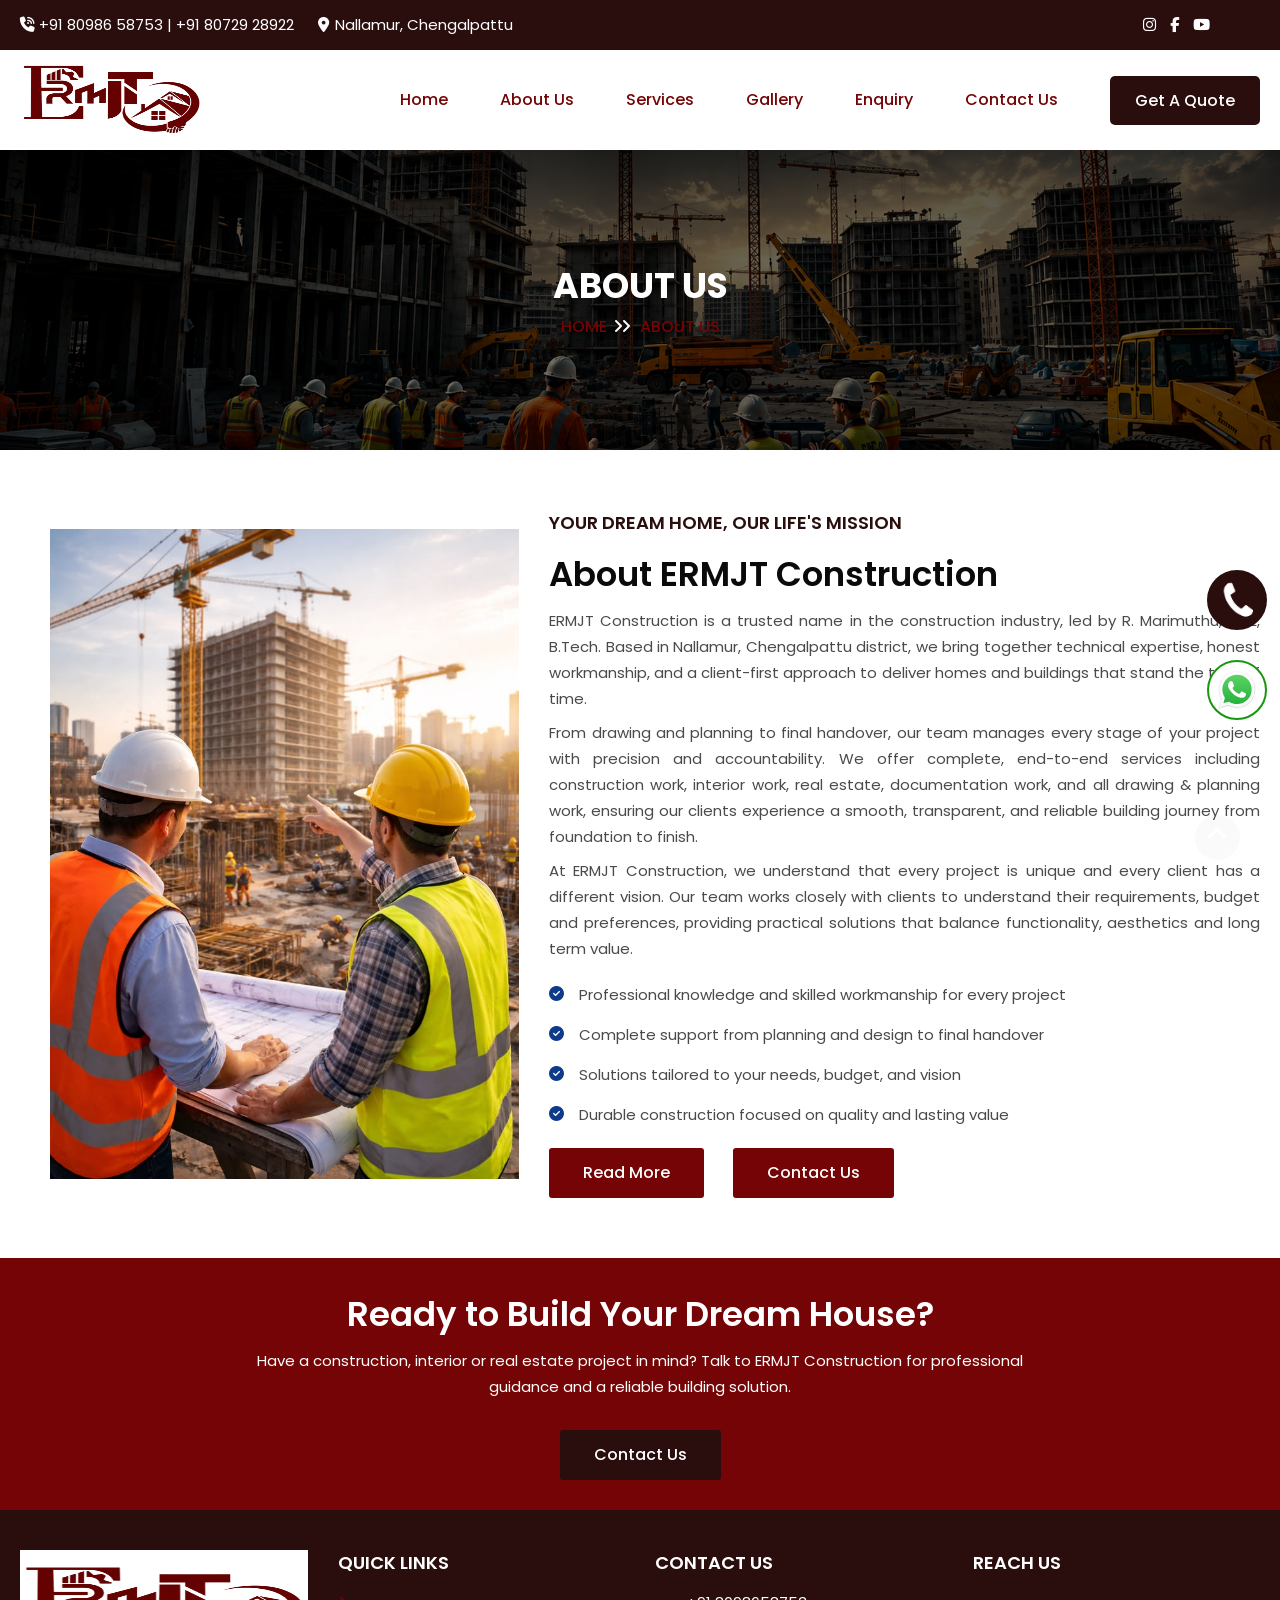
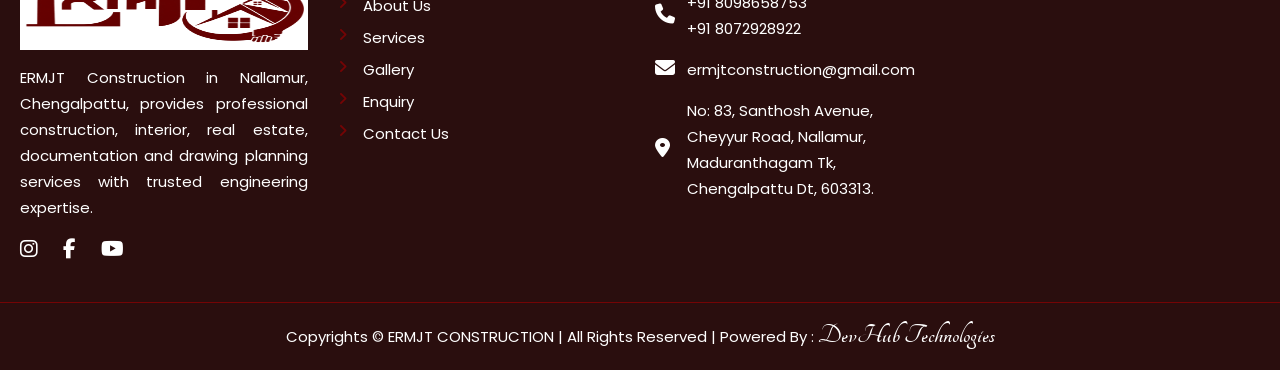
==== commit 81e39f59: "Update print statement from 'Hello' to 'Goodbye'" ====
--- a/about-us.html
+++ b/about-us.html
@@ -4,7 +4,7 @@
         <meta charset="utf-8">
         <title>ERMJT Construction | Construction, Interior, Real Estate & Drawing Planning Works</title>
         <meta name="description" content="ERMJT Construction - R.Marimuthu DCE., B.Tech. Trusted construction, interior, real estate, documentation and drawing planning services in Nallamur, Chengalpattu.">
-        <meta name="keywords" content="ERMJT Construction, Chengalpattu construction, Maduranthagam construction, Nallamur construction, interior work, real estate, documentation work, drawing planning, R Marimuthu">
+        <meta name="keywords" content="ERMJT Construction, Chengalpattu Construction, Maduranthagam Construction, Nallamur Construction, Cheyyur Construction, Melmaruvathur Construction, ECR Construction, Kelambakkam Construction, Vandalur Construction, Tambaram Construction, Padalam Construction, Karumpuli Construction, Interior Work, Real Estate, Documentation Work, Drawing Planning, R Marimuthu">
         <meta http-equiv="x-ua-compatible" content="ie=edge">
         <meta name="viewport" content="width=device-width, initial-scale=1">
         <link rel="shortcut icon" type="image/x-icon" href="images/favicon.png">
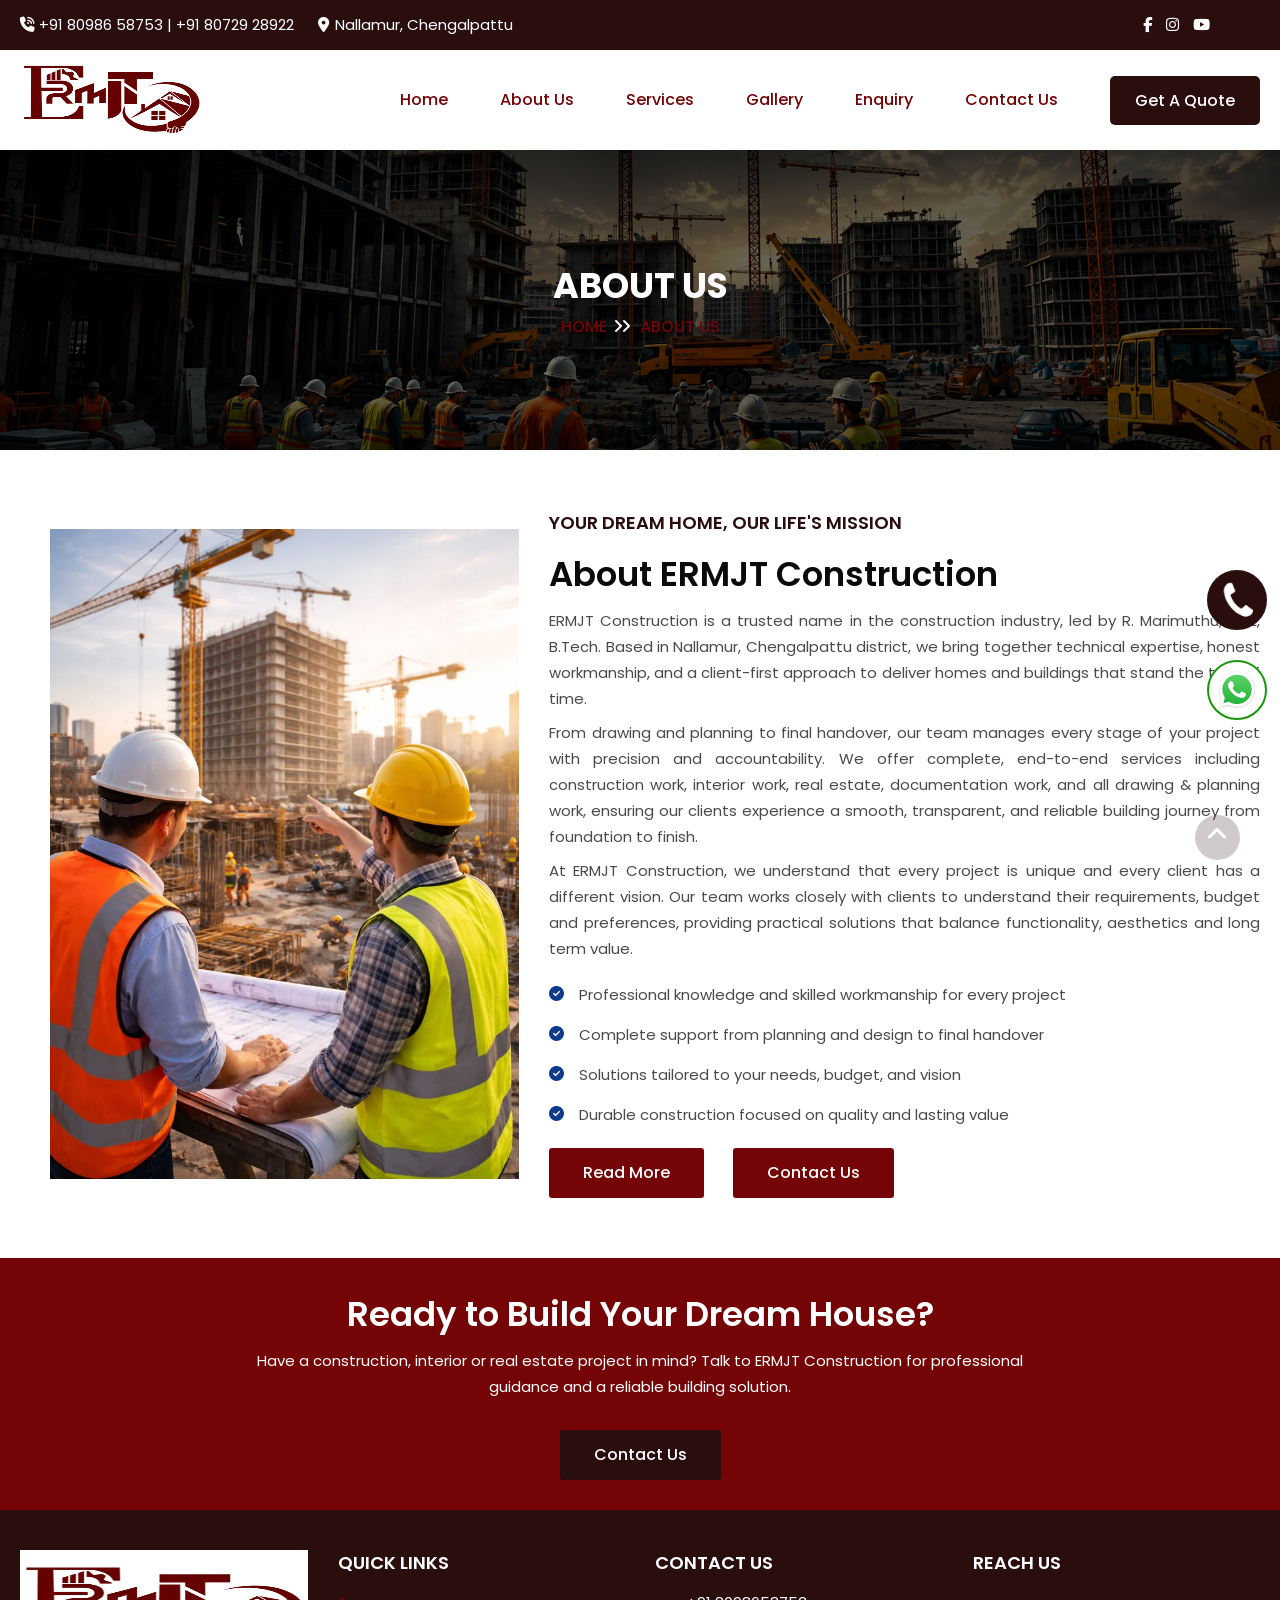
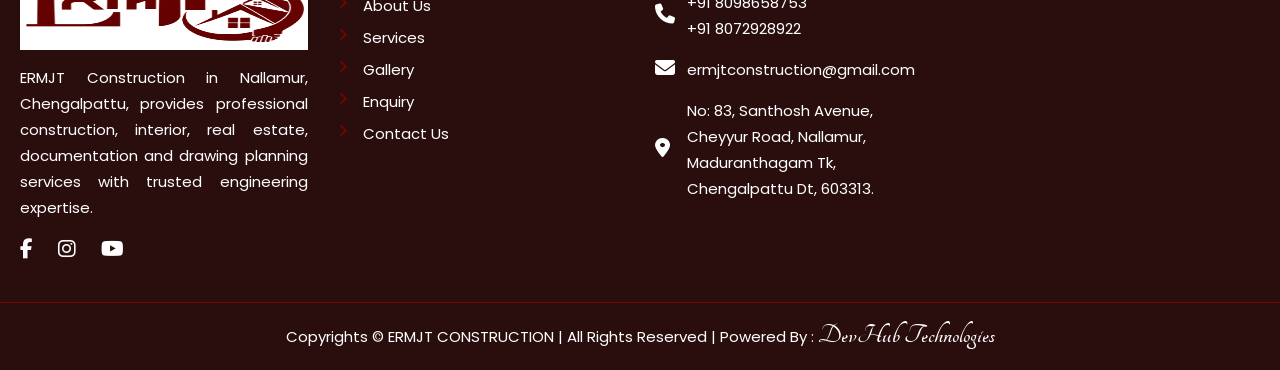
==== commit fe8d0e61: "Update about-us.html" ====
--- a/about-us.html
+++ b/about-us.html
@@ -42,9 +42,9 @@
                             <div class="right-text text-right fix">
                                 <div class="social-link">
                                     <ul>
-                                        <li><a href="#"><i class="fa-brands fa-instagram"></i></a></li>
                                         <li><a href="#"><i class="fa-brands fa-facebook-f"></i></a></li>
-                                        <li><a href="#"><i class="fa-brands fa-youtube"></i></a></li>
+                                        <li><a href="https://www.instagram.com/ermjt2021?utm_source=qr&psln=NXRrZmdqMmQ3Mmlq"><i class="fa-brands fa-instagram"></i></a></li>
+                                        <li><a href="https://youtube.com/@ermjtconstruction-t8k?si=2GOD6urxp-7uwuw8"><i class="fa-brands fa-youtube"></i></a></li>
                                         
                                     </ul>
                                 </div>
@@ -195,9 +195,9 @@
                                    
                                 </div>                                
                                 <ul class="social-links">
-                                    <li><a href="#"><i class="fa-brands fa-instagram"></i></a></li>
                                     <li><a href="#"><i class="fa-brands fa-facebook-f"></i></a></li>
-                                    <li><a href="#"><i class="fa-brands fa-youtube"></i></a></li>
+                                        <li><a href="https://www.instagram.com/ermjt2021?utm_source=qr&psln=NXRrZmdqMmQ3Mmlq"><i class="fa-brands fa-instagram"></i></a></li>
+                                        <li><a href="https://youtube.com/@ermjtconstruction-t8k?si=2GOD6urxp-7uwuw8"><i class="fa-brands fa-youtube"></i></a></li>
                                    
                                 </ul>
                             </div>
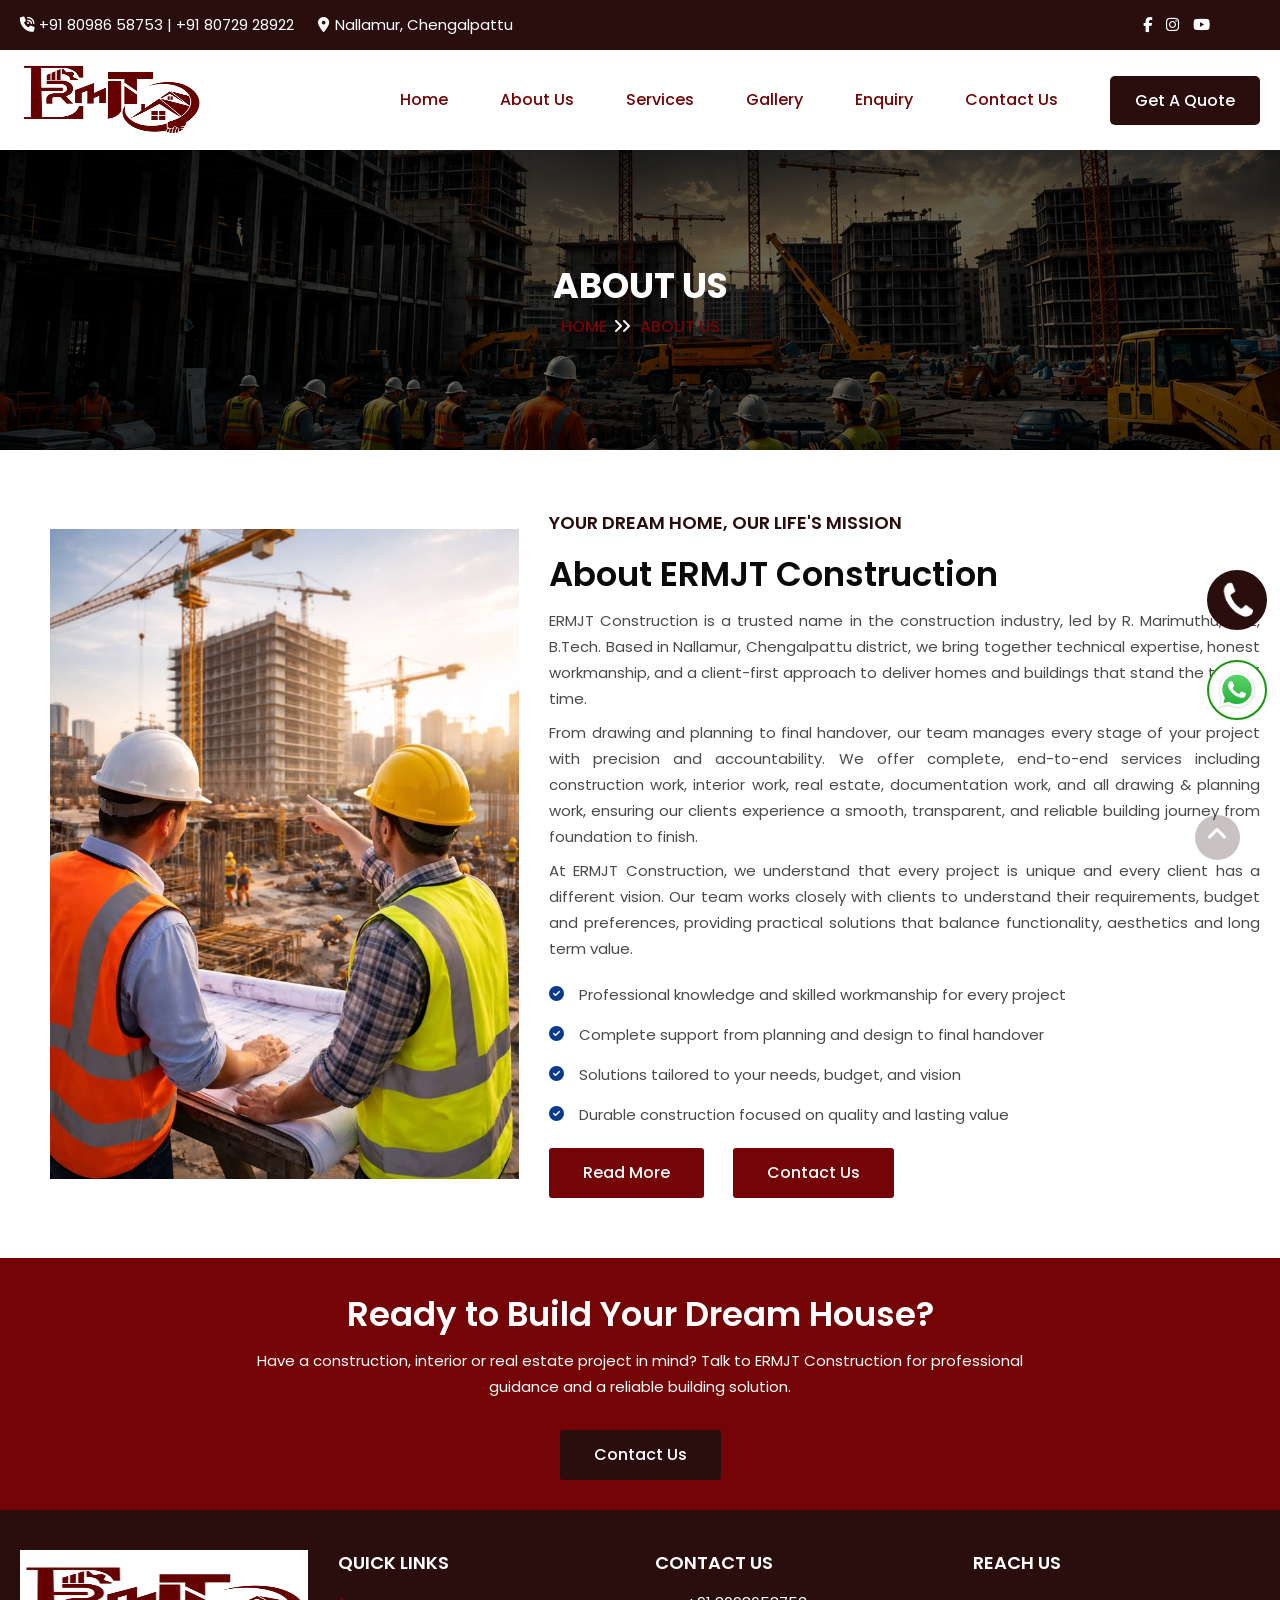
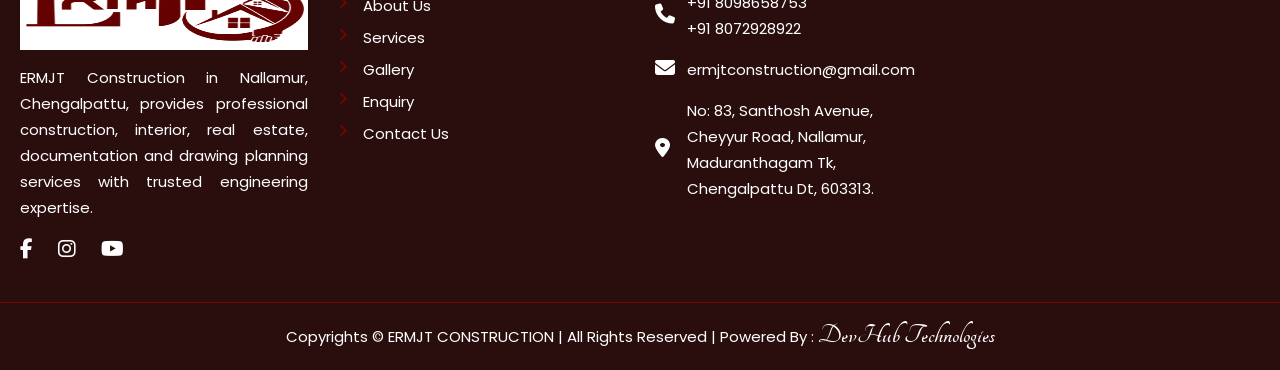
==== commit 50e5066e: "Update about-us.html" ====
--- a/about-us.html
+++ b/about-us.html
@@ -42,7 +42,7 @@
                             <div class="right-text text-right fix">
                                 <div class="social-link">
                                     <ul>
-                                        <li><a href="#"><i class="fa-brands fa-facebook-f"></i></a></li>
+                                        <li><a href="https://www.facebook.com/share/p/1EosHCrENQ/"><i class="fa-brands fa-facebook-f"></i></a></li>
                                         <li><a href="https://www.instagram.com/ermjt2021?utm_source=qr&psln=NXRrZmdqMmQ3Mmlq"><i class="fa-brands fa-instagram"></i></a></li>
                                         <li><a href="https://youtube.com/@ermjtconstruction-t8k?si=2GOD6urxp-7uwuw8"><i class="fa-brands fa-youtube"></i></a></li>
                                         
@@ -195,7 +195,7 @@
                                    
                                 </div>                                
                                 <ul class="social-links">
-                                    <li><a href="#"><i class="fa-brands fa-facebook-f"></i></a></li>
+                                    <li><a href="https://www.facebook.com/share/p/1EosHCrENQ/"><i class="fa-brands fa-facebook-f"></i></a></li>
                                         <li><a href="https://www.instagram.com/ermjt2021?utm_source=qr&psln=NXRrZmdqMmQ3Mmlq"><i class="fa-brands fa-instagram"></i></a></li>
                                         <li><a href="https://youtube.com/@ermjtconstruction-t8k?si=2GOD6urxp-7uwuw8"><i class="fa-brands fa-youtube"></i></a></li>
                                    
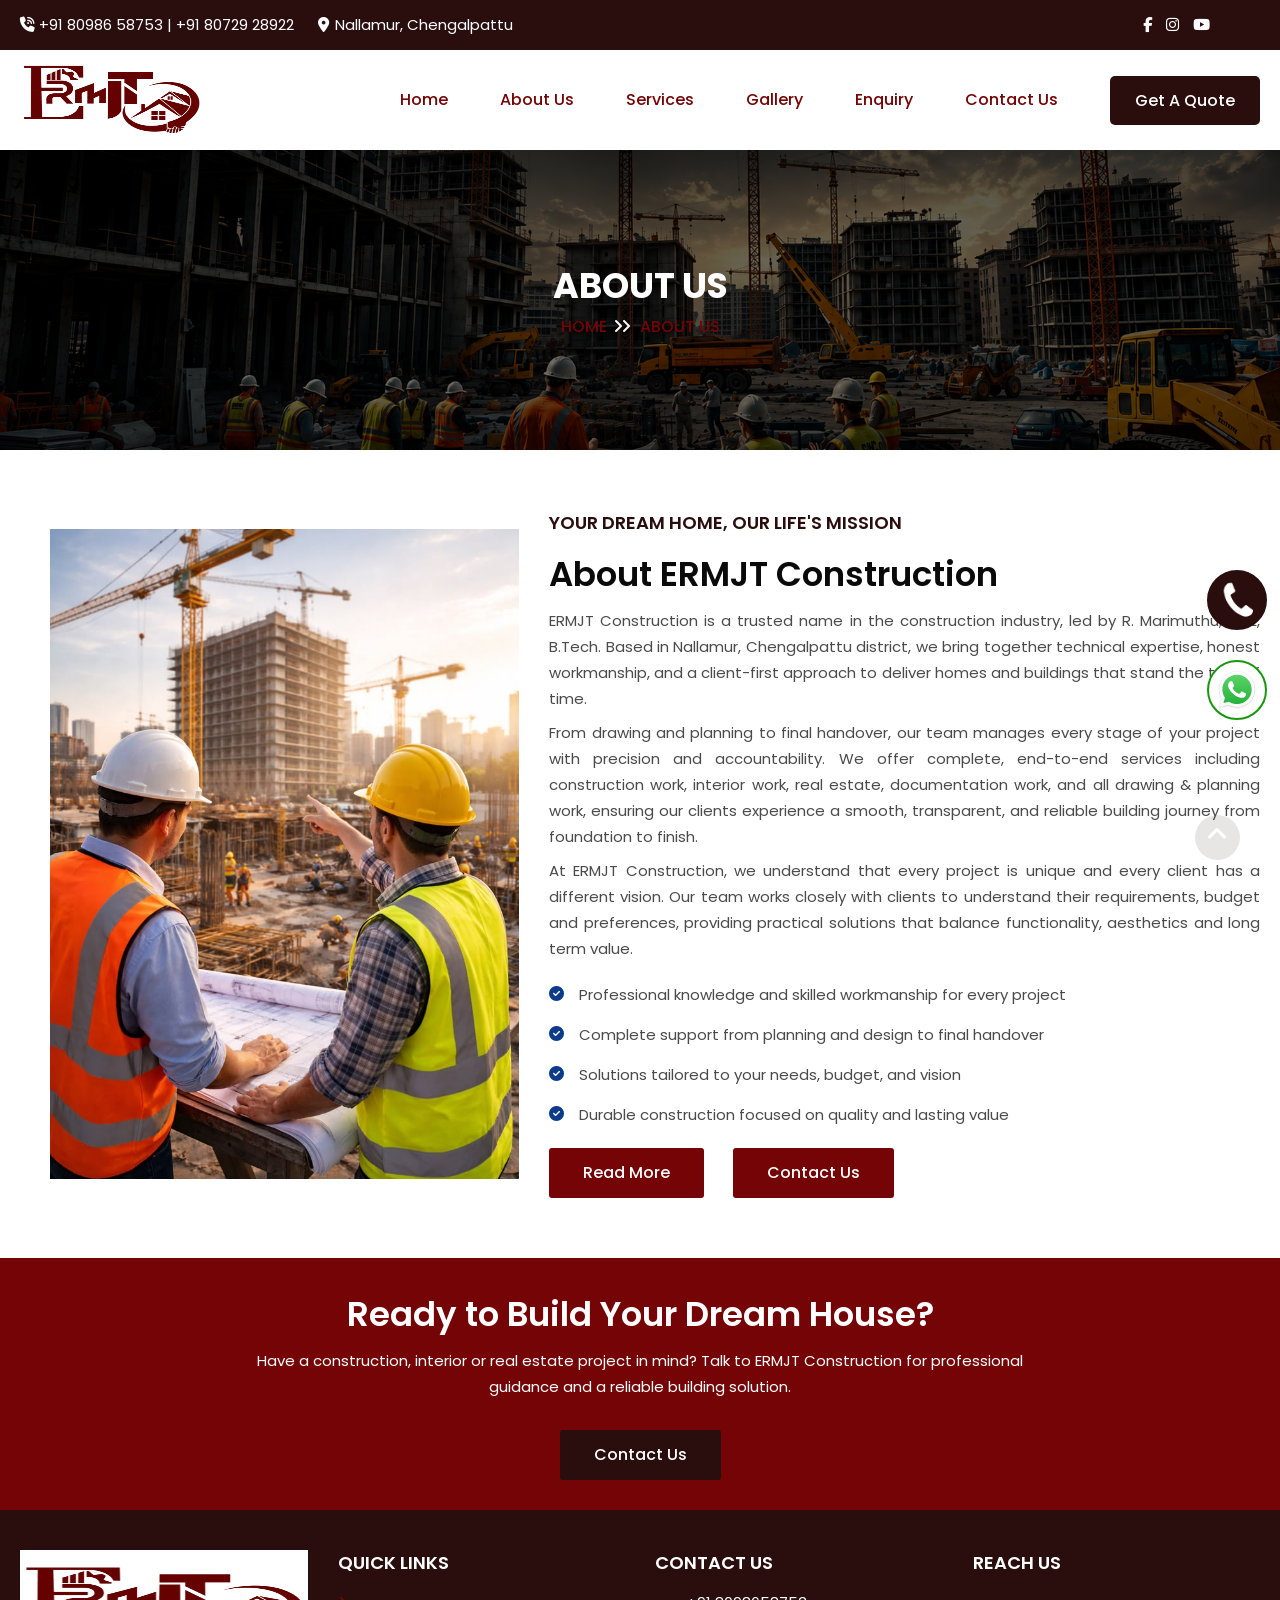
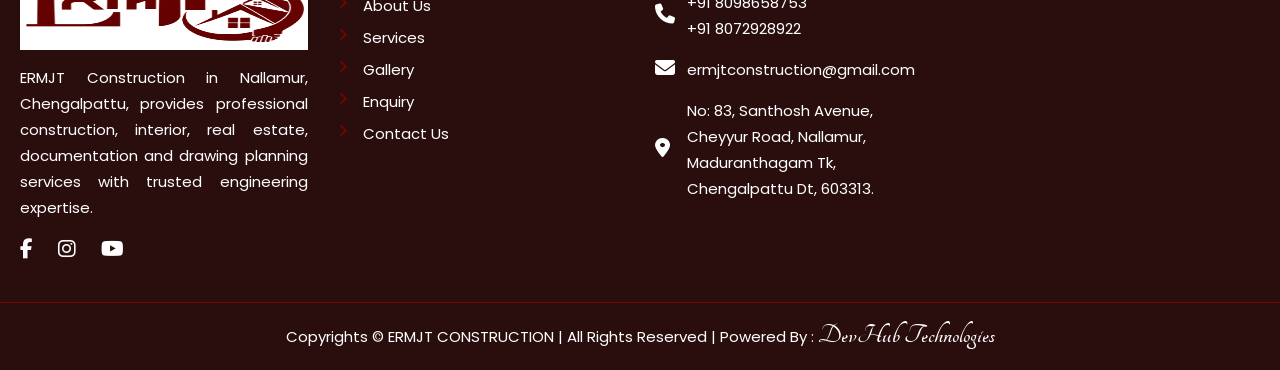
==== commit a98b815e: "Update about-us.html" ====
--- a/about-us.html
+++ b/about-us.html
@@ -42,7 +42,7 @@
                             <div class="right-text text-right fix">
                                 <div class="social-link">
                                     <ul>
-                                        <li><a href="https://www.facebook.com/share/p/1EosHCrENQ/"><i class="fa-brands fa-facebook-f"></i></a></li>
+                                        <li><a href="https://www.facebook.com/share/1FPruuZVLi/"><i class="fa-brands fa-facebook-f"></i></a></li>
                                         <li><a href="https://www.instagram.com/ermjt2021?utm_source=qr&psln=NXRrZmdqMmQ3Mmlq"><i class="fa-brands fa-instagram"></i></a></li>
                                         <li><a href="https://youtube.com/@ermjtconstruction-t8k?si=2GOD6urxp-7uwuw8"><i class="fa-brands fa-youtube"></i></a></li>
                                         
@@ -195,7 +195,7 @@
                                    
                                 </div>                                
                                 <ul class="social-links">
-                                    <li><a href="https://www.facebook.com/share/p/1EosHCrENQ/"><i class="fa-brands fa-facebook-f"></i></a></li>
+                                    <li><a href="https://www.facebook.com/share/1FPruuZVLi/"><i class="fa-brands fa-facebook-f"></i></a></li>
                                         <li><a href="https://www.instagram.com/ermjt2021?utm_source=qr&psln=NXRrZmdqMmQ3Mmlq"><i class="fa-brands fa-instagram"></i></a></li>
                                         <li><a href="https://youtube.com/@ermjtconstruction-t8k?si=2GOD6urxp-7uwuw8"><i class="fa-brands fa-youtube"></i></a></li>
                                    
